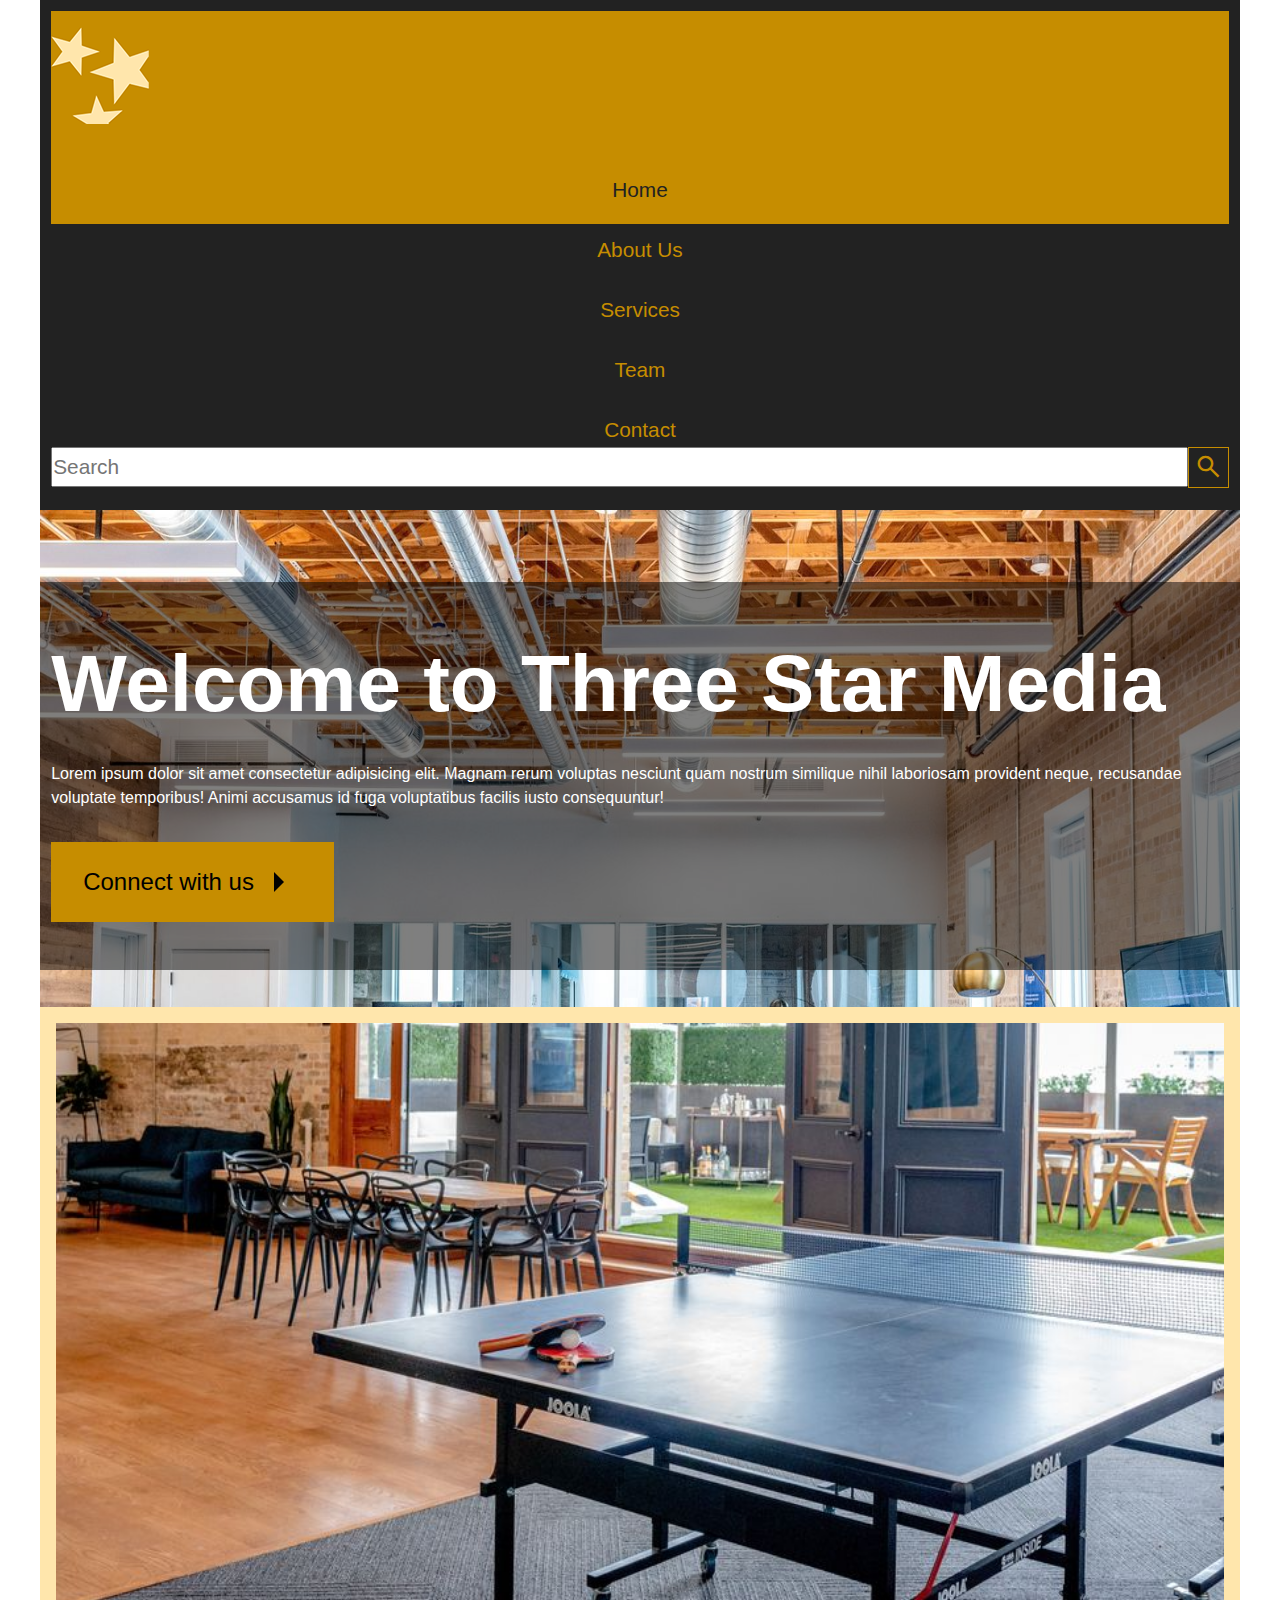
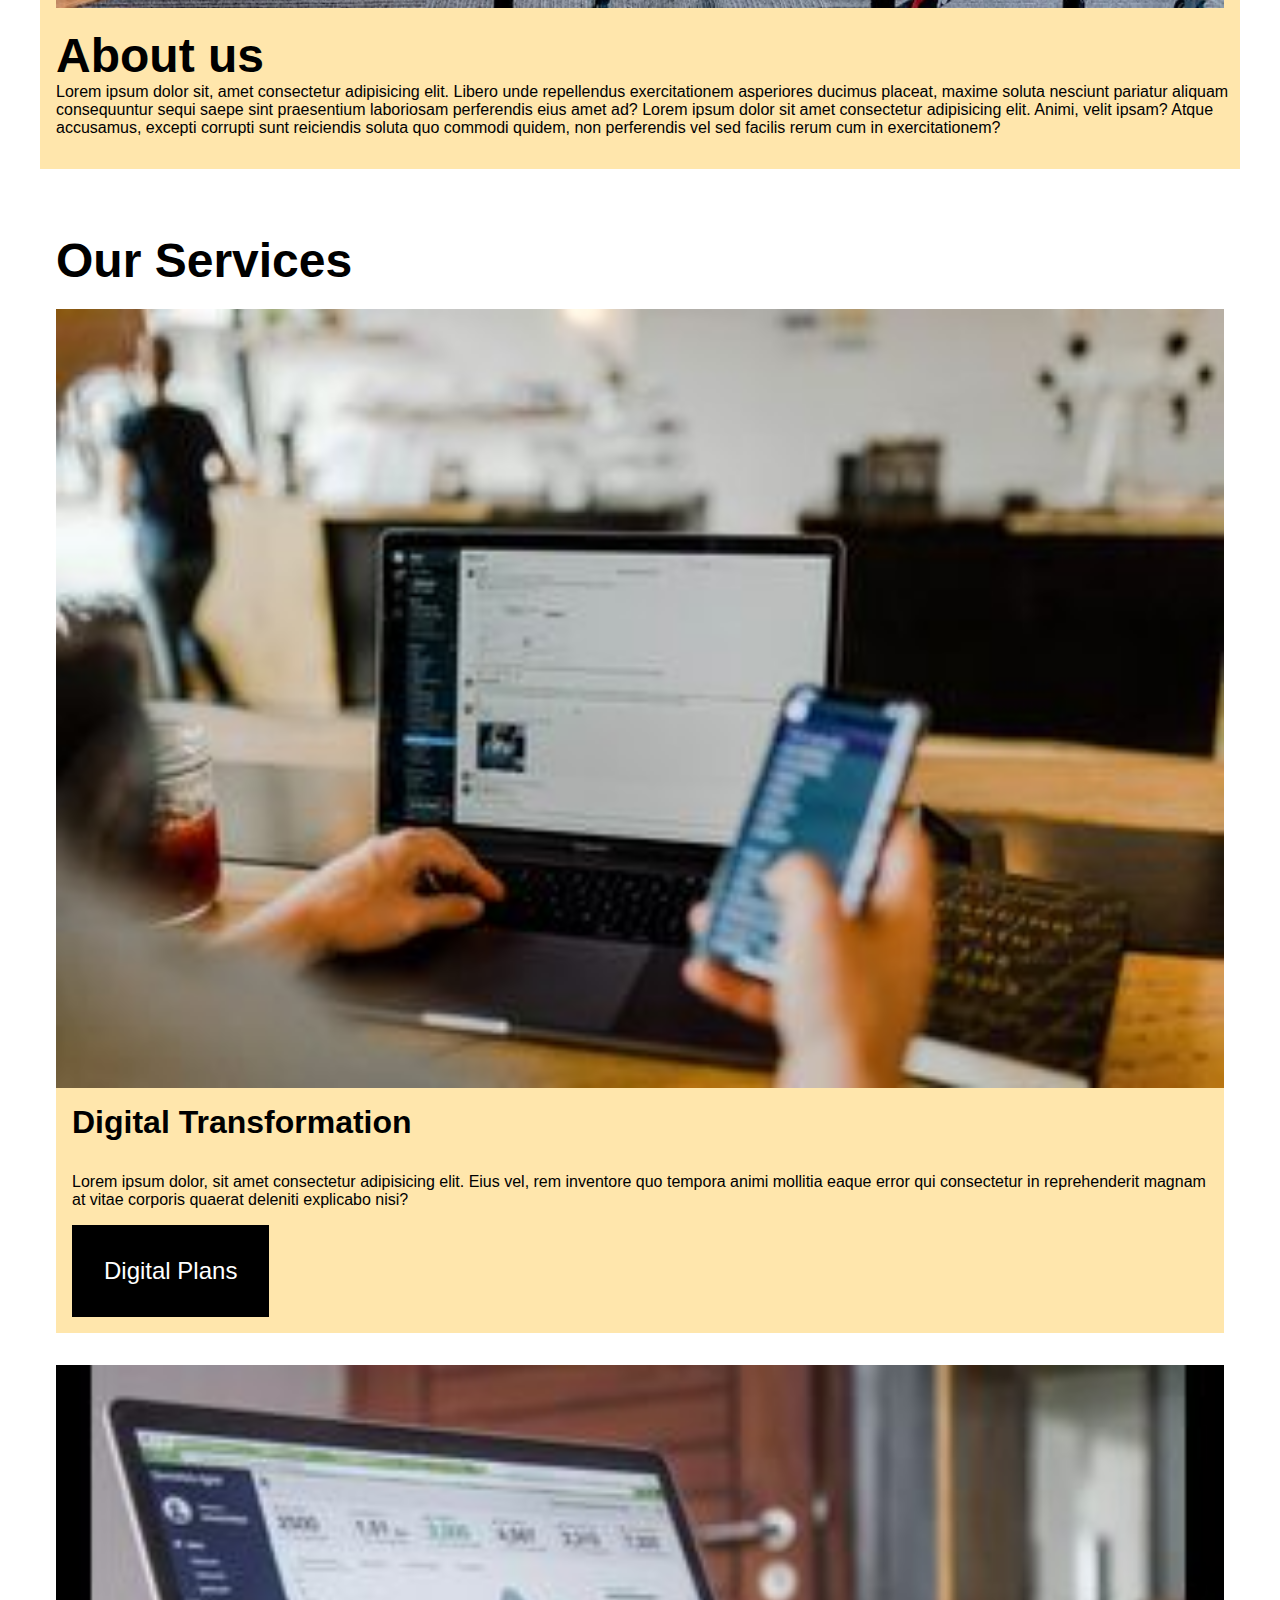
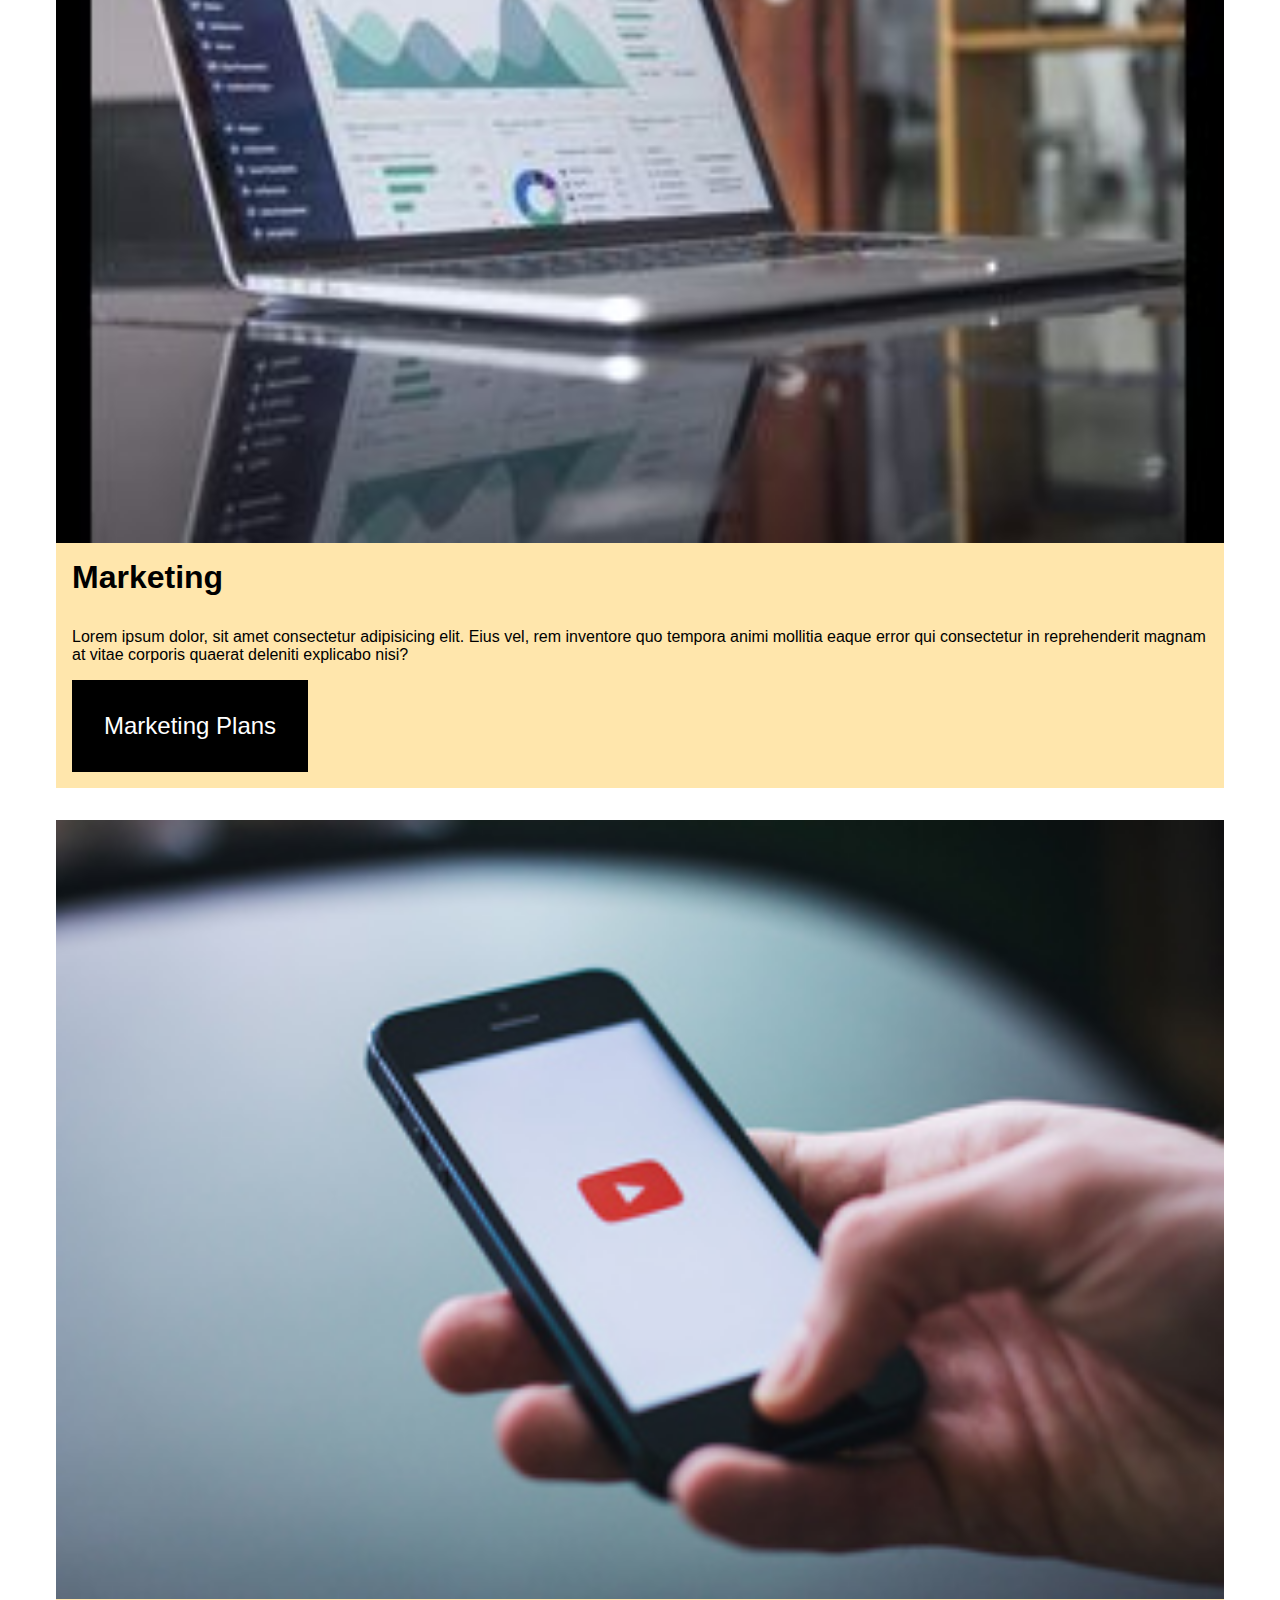
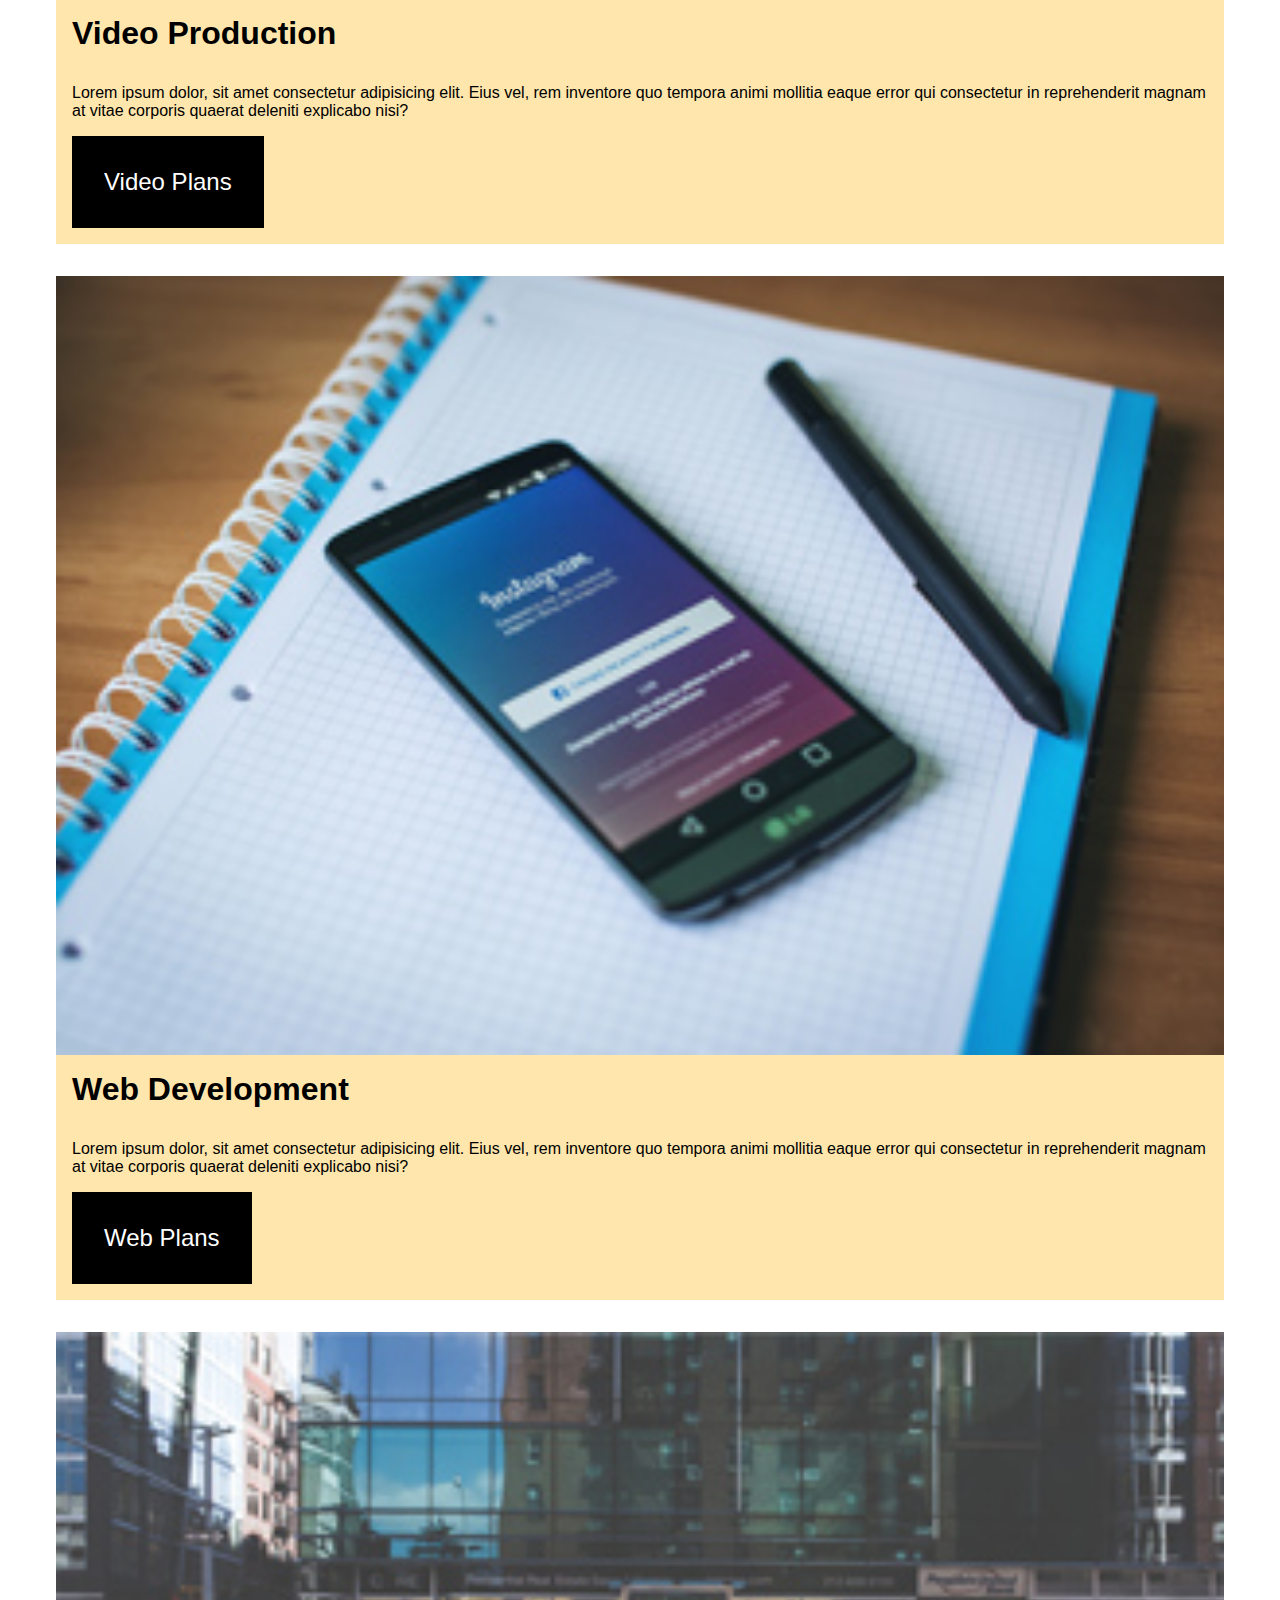
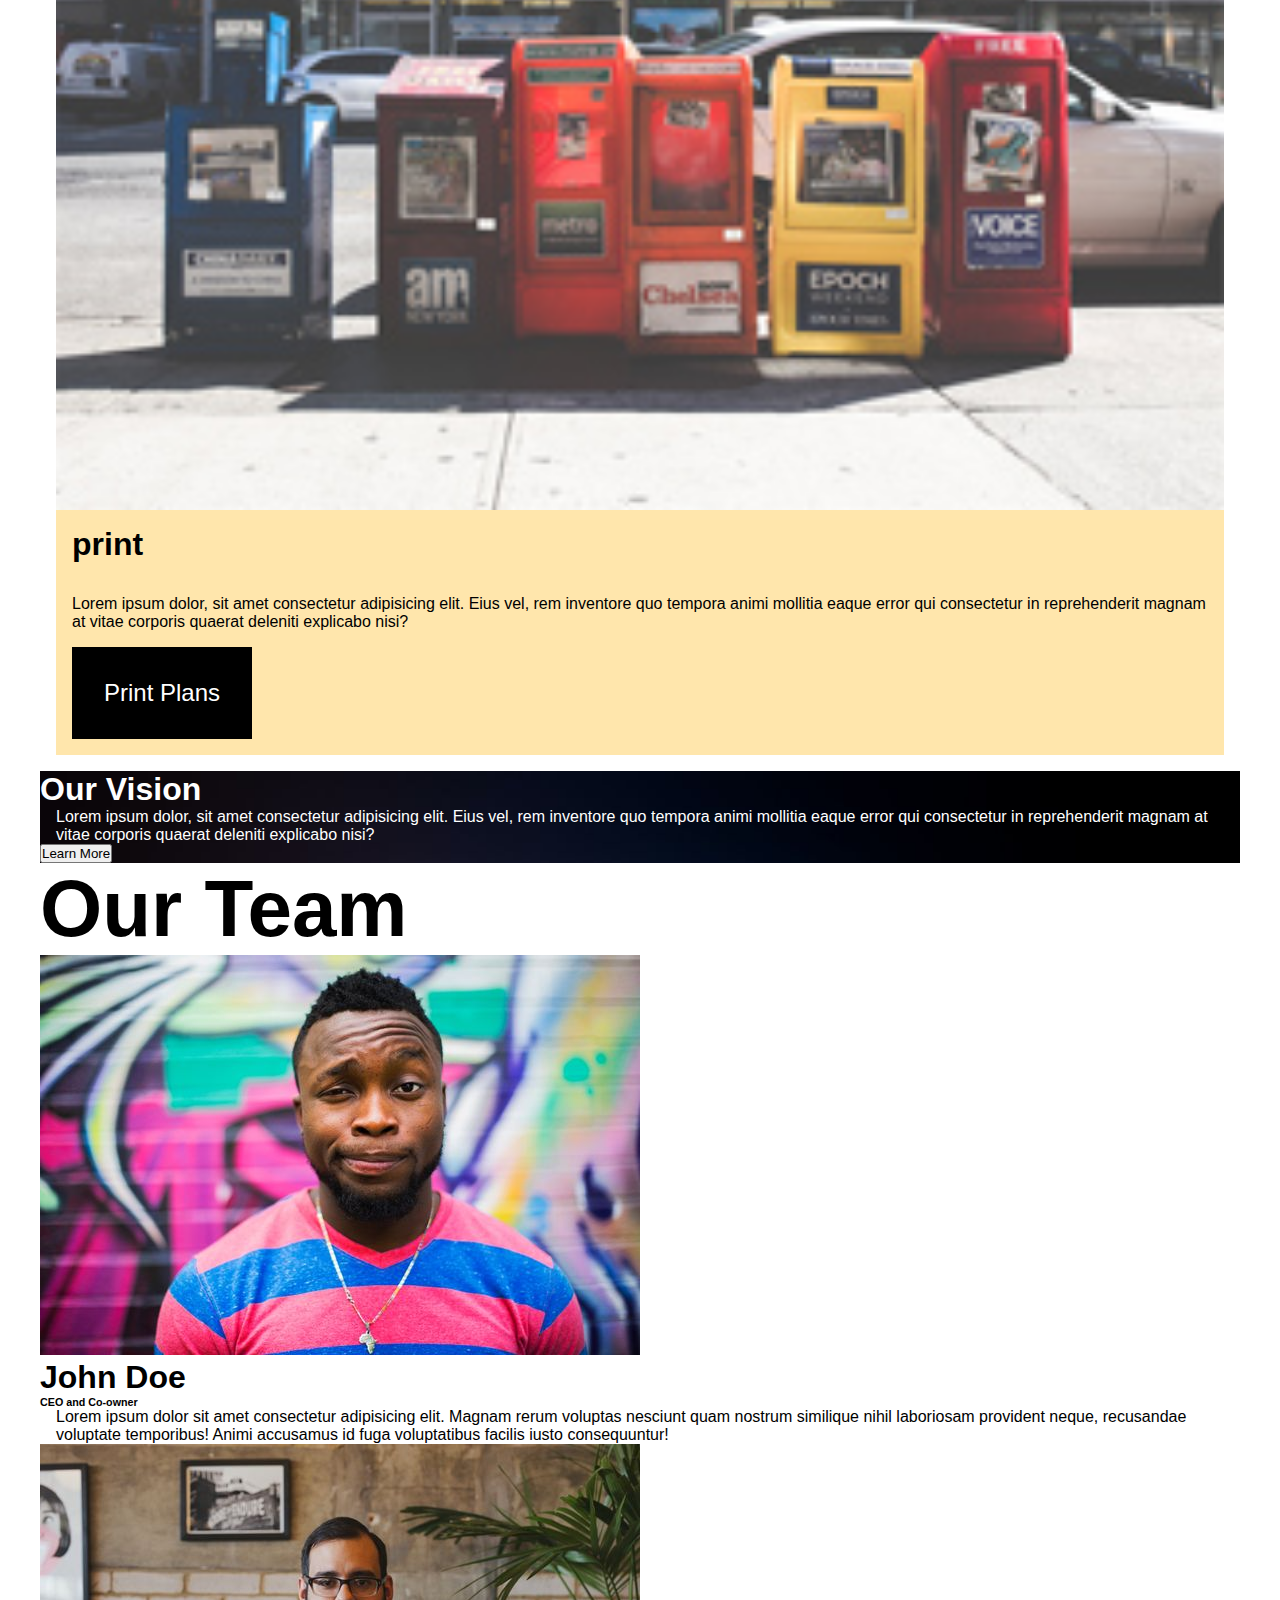
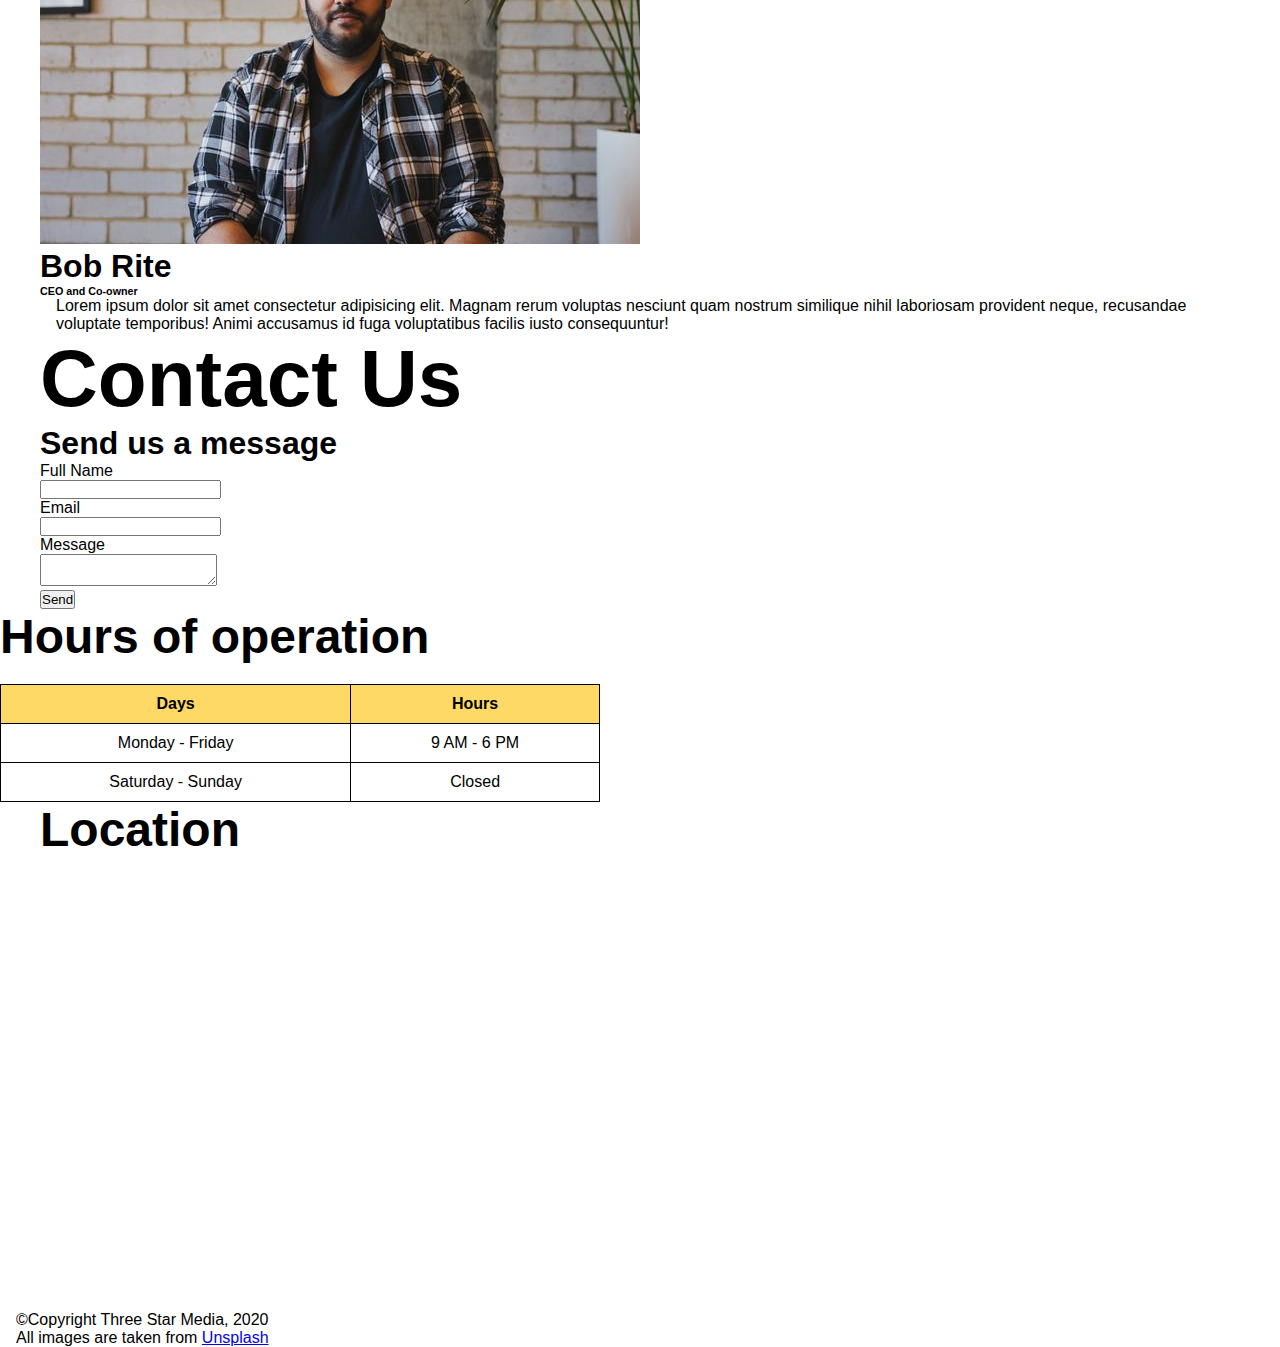
==== final-project/index.html @ fe7f0b56 "school lot" ====
<!DOCTYPE html>
<html lang="en">
<head>
    <meta charset="UTF-8">
    <meta name="viewport" content="width=device-width, initial-scale=1.0">
    <title>Document</title>
    <link rel="preconnect" href="https://fonts.googleapis.com">
    <link href="https://fonts.googleapis.com/css2?family=Material+Symbols+Outlined" rel="stylesheet" />
    <link rel="stylesheet" href="https://fonts.googleapis.com/css2?family=Material+Symbols+Outlined:opsz,wght,FILL,GRAD@24,400,0,0" />
    <link rel="preconnect" href="https://fonts.gstatic.com" crossorigin>
    <link href="https://fonts.googleapis.com/css2?family=Open+Sans:wght@400;600;700&family=Vina+Sans&display=swap" rel="stylesheet">
    <link href="css/style.css" rel="stylesheet">
</head>
<body>
    <header>
            <div class="home">
            <img src="images/logo.png" alt="logo">
            </div>
            <nav>
                <ul>
                    <li>Home</li>
                    <li>About Us</li>
                    <li>Services</li>
                    <li>Team</li>
                    <li>Contact</li>
                </ul>
            </nav>
            <div class="search-box">
                <input id="homesearch" type="text" placeholder="Search">
                <span class="material-symbols-outlined">search</span>
            </div>

            
    </header>

    <section class="sec2">
        <article>
            <h1>Welcome to Three Star Media</h1>
            <p>
                Lorem ipsum dolor sit amet consectetur adipisicing elit. Magnam rerum voluptas nesciunt quam nostrum similique nihil laboriosam provident neque, recusandae voluptate temporibus! Animi accusamus id fuga voluptatibus facilis iusto consequuntur!
            </p>
            <button type="button" class="connect-button">
                Connect with us
                <img class="img2" src="images/arrow.svg" alt="arrow">
            </button>
        </article>
    </section>

    <section class="sec3">
        <img src="images/about-us.jpg" alt="about-us">
        <h2>About us</h2>
        <p>
            Lorem ipsum dolor sit, amet consectetur adipisicing elit. Libero unde repellendus exercitationem asperiores ducimus placeat, maxime soluta nesciunt pariatur aliquam consequuntur sequi saepe sint praesentium laboriosam perferendis eius amet ad?
Lorem ipsum dolor sit amet consectetur adipisicing elit. Animi, velit ipsam? Atque accusamus, excepti corrupti sunt reiciendis soluta quo commodi quidem, non perferendis vel sed facilis rerum cum in exercitationem?
        </p>
    </section>
    <section class="sec4">
        <h2>Our Services</h2>
        <img src="images/digital.jpg" alt="digital">
        <div class="container4">
            <h3>Digital Transformation</h3>
            <p>
                Lorem ipsum dolor, sit amet consectetur adipisicing elit. Eius vel, rem inventore quo tempora animi mollitia eaque error qui consectetur in reprehenderit magnam at vitae corporis quaerat deleniti
    explicabo nisi?
            </p>
            <button type="button">Digital Plans</button>
        </div>
    </section>
    <section class="sec5">
        <img src="images/marketing.jpg" alt="marketing">
        <div class="container5">
        <h3>Marketing</h3>
        <p>
            Lorem ipsum dolor, sit amet consectetur adipisicing elit. Eius vel, rem inventore quo tempora animi mollitia eaque error qui consectetur in reprehenderit magnam at vitae corporis quaerat deleniti
explicabo nisi?
        </p>
        <button type="button">Marketing Plans</button>
        </div>
    </section>
    <section class="sec6">
        <img src="images/video.jpg" alt="video">
        <div class="container6">
        <h3>Video Production</h3>
        <p>
            Lorem ipsum dolor, sit amet consectetur adipisicing elit. Eius vel, rem inventore quo tempora animi mollitia eaque error qui consectetur in reprehenderit magnam at vitae corporis quaerat deleniti
explicabo nisi?
        </p>
        <button type="button">Video Plans</button>
        </div>
    </section>
    <section class="sec7">
        <img src="images/web.jpg" alt="web">
        <div class="container7">
        <h3>Web Development</h3>
        <p>
            Lorem ipsum dolor, sit amet consectetur adipisicing elit. Eius vel, rem inventore quo tempora animi mollitia eaque error qui consectetur in reprehenderit magnam at vitae corporis quaerat deleniti
explicabo nisi?
        </p>
        <button type="button">Web Plans</button>
        </div>
    </section>
    <section class="sec8">
        <img src="images/print.jpg" alt="print">
        <div class="container8">
        <h3>print</h3>
        <p>
            Lorem ipsum dolor, sit amet consectetur adipisicing elit. Eius vel, rem inventore quo tempora animi mollitia eaque error qui consectetur in reprehenderit magnam at vitae corporis quaerat deleniti
explicabo nisi?
        </p>
        <button type="button">Print Plans</button>
        </div>
    </section>
    <section class="sec9">
        <h3>Our Vision</h3>
        <p>
            Lorem ipsum dolor, sit amet consectetur adipisicing elit. Eius vel, rem inventore quo tempora animi mollitia eaque error qui consectetur in reprehenderit magnam at vitae corporis quaerat deleniti
explicabo nisi?
        </p>
        <button type="button">Learn More</button>
    </section>
    <section class="sec10">
        <article>
            <h1>Our Team</h1>
            <img src="images/john.jpg" alt="john">
            <h3>John Doe</h3>
            <h6>CEO and Co-owner</h6>
            <p>
                Lorem ipsum dolor sit amet consectetur adipisicing elit. Magnam rerum voluptas nesciunt quam nostrum similique nihil laboriosam provident neque, recusandae voluptate temporibus! Animi accusamus id fuga voluptatibus facilis iusto consequuntur!
            </p>
        </article>
    </section>
    <section class="sec11">
        <img src="images/bob.jpg" alt="bob">
        <h3>Bob Rite</h3>
        <h6>CEO and Co-owner</h6>
        <p>
            Lorem ipsum dolor sit amet consectetur adipisicing elit. Magnam rerum voluptas nesciunt quam nostrum similique nihil laboriosam provident neque, recusandae voluptate temporibus! Animi accusamus id fuga voluptatibus facilis iusto consequuntur!
        </p>
    </section>
    <section class="sec12">
        <h1>Contact Us</h1>

        <form action="#" method="post">
            <h3>Send us a message</h3>
            <div>
                <label for="fname">Full Name</label><br>
                <input type="text" id="fname" name="fname"><br>
                <label for="yemail">Email</label><br>
                <input type="text" id="yemail" name="yemail"><br>
                <label for="ymessage">Message</label><br>
                <textarea id="ymessage" name="ymessage"></textarea><br>
            </div>
            <button type="submit">Send</button>
        </form>
    </section>
    <section class="sec13">
        <h2>Hours of operation</h2>
        <table>
            <thead>
                <tr>
                    <th scope="col">Days</th>
                    <th scope="col">Hours</th>
                </tr>
            </thead>
            <tbody>
                <tr>
                    <td>Monday - Friday</td>
                    <td>9 AM - 6 PM</td>
                </tr>
                <tr>
                    <td>Saturday - Sunday</td>
                    <td>Closed</td>
                </tr>
            </tbody>
        </table>
    </section>
    <section>
        <h2>Location</h2>
        <iframe src="https://www.google.com/maps/embed?pb=!1m16!1m12!1m3!1d717635.3894657006!2d-77.05372354827006!3d45.36368281189026!2m3!1f0!2f0!3f0!3m2!1i1024!2i768!4f13.1!2m1!1salgonquin%20college!5e0!3m2!1sen!2sca!4v1700848495838!5m2!1sen!2sca" width="600" height="450" style="border:0;" allowfullscreen="" loading="lazy" referrerpolicy="no-referrer-when-downgrade"></iframe>
    </section>

<footer>
    <p>&copy;Copyright Three Star Media, 2020<br>
    All images are taken from <a href="#" title="Unsplash">Unsplash</a>
    </p>
</footer>
</body></html>
---- final-project/css/style.css ----
/* CSS Reset */
* {
    margin: 0;
    padding: 0;
    box-sizing: border-box;
}

html {
    margin: 0;
    font-family: Arial, Helvetica, sans-serif;
}

body {
    margin: 0;
}

h1 {
    font-size: 5rem;   
}

h2 {
    font-size:3rem;
}

h3 {
    font-size: 2rem;
}

/* maximum width - 1200px */
header, section {
    max-width: 1200px;
    margin: 0 auto;
    padding: 0; 
}

/* 1st section - Home */
header {
    background-color: #222222;
    padding: 0.7rem 0.7rem 0 0.7rem;
    height: 510px;
}

.home {
    background-color:#c68d00;
    padding: 1rem 0 6rem;
    position: relative;
}

nav {
    position: relative;
    top:-4rem;
}
nav ul {
    color: #c68d00;
    list-style: none;
    font-size: 1.3rem;
    position: relative;
    display: flex;
    flex-direction: column;
    align-items: center;
    justify-content: space-around;
    height: 300px;
}

ul li:nth-child(1) {
    color: #222222;
}

#homesearch{
    position: relative;
    top:-4.8rem;
    width: 93%;
    font-size: 1.3rem;
    height: 2.5rem;
}


/* Search Box Styles */
.search-box {
    position: relative;
    display: flex; 
    width: 100%; 
    margin: 0;
}

#homesearch {
    flex-grow: 1;
    font-size: 1.3rem;
    height: 2.5rem;
}

.material-symbols-outlined {
    position: relative;
    top: -4.8rem;
    font-size: 1.8rem;
    color: #c68d00;
    border: solid #c68d00 0.1rem;
    padding: 5px;
}

/* 2nd ssection - Welcom to the.. */
.sec2 {
    background-size: cover;
    background-image: url(../images/main-banner.jpg);
    padding-top: 4.5rem;
    padding-bottom: 2.3rem;
    background-repeat: no-repeat;
}

.sec2 article {
    background-color: rgba(0, 0, 0, 0.5);
    padding-top: 3.5rem;
    padding-bottom: 3rem;
    padding-left: 0.7rem;
}
.sec2 h1{
    color: white;
    margin: 0;
}

.sec2 p{
    color: white;
    padding: 0;
    line-height: 1.5rem;
    padding-top: 2rem;
    padding-bottom: 2rem;
}

/* button styles */
.sec2 .connect-button {
    display: flex;
    justify-content: center;
    align-items: center;
    background-color: #c68d00; 
    color: black; 
    font-size: 1.5rem; 
    padding: 1rem 2rem; 
    border: none; 
}

.sec2 .img2 {
    width: 3rem;
    height: auto; 
    display: inline-block;
    vertical-align: middle;
}
/* 3rd section - Welcom to the.. */

.sec3 {
    background-color: #ffe6ac;
    
}
.sec3 img {
    width: 100%;
    padding: 1rem;
    box-sizing: border-box;
}
.sec3 h2 {
    margin: 0;
}

.sec3 h2, p {
    padding-left:1rem;
}

.sec3 p {
    padding-bottom: 2rem;
}

/* 4th section - Our Services */

.sec4 h2 {
    margin-top: 4rem;
    margin-bottom: 0.3rem;
    margin-left: 1rem;
}

.sec4 article, .sec5 article, .sec6 article, .sec7 article, .sec8 article {
    width: 100%;
    padding: 1rem;
    padding-top: 0;
    padding-bottom: 0;
    box-sizing: border-box;
}

.sec4 article .content, .sec5 article .content, .sec6 article .content, .sec7 article .content, .sec8 article .content{
    padding: 1rem;
    background-color: ffe6ac;
}

.sec4 img, .sec5 img, .sec6 img, .sec7 img, .sec8 img {
    display: block;
    width: 100%;
    padding: 1rem;
    padding-bottom: 0;
    box-sizing: border-box;
}

.sec4 .container4, .sec5 .container5, .sec6 .container6, .sec7 .container7, .sec8 .container8{
    background-color: #ffe6ac;
    padding: 0;
    padding-bottom: 1rem;
    margin: 1rem;
    margin-top: 0;

}

.sec4 h3, .sec5 h3, .sec6 h3, .sec7 h3, .sec8 h3 {
    margin-top: 0;
    padding: 1rem;
}

.sec4 p, .sec5 p, .sec6 p, .sec7 p, .sec8 p {
    padding: 1rem;

}

.sec4 button, .sec5 button, .sec6 button, .sec7 button, .sec8 button {
    background-color: black;
    font-size: 1.5rem;
    color: white;
    margin-left: 1rem;
    padding: 2rem;
    border: none;
}


/* 5th section - Our Services */
/* 5th section shares CSS code with 4th section */

/* 6th section - Video Productio */
/* 6th section shares CSS code with 4th section */

/* 7th section - Web Development */
/* 7th section shares CSS code with 4th section */

/* 8th section - print */
/* 8th section shares CSS code with 4th section */

/* 9th section - Our vision */

.sec9 {
    background-image: url(../images/vision.jpg);
    background-size: cover; 
    width: 100%;
    color: white; /* Assuming you want white text */
}

/* 13th section - Hours of operation */
.sec13 {
    max-width: 600px;
    margin: 0;
}

.sec13 h2 {
    margin-bottom: 20px;
}

table {
    width: 100%;
    border-collapse: collapse;
}

th {
    background-color: #FFD966;
    color: #000;
    border: 1px solid black;
    padding: 10px;
}

td {
    text-align: center;
    padding: 10px;
    border: 1px solid black;
}


@media (min-width: 760px) {
    .container {
        max-width: 1200px;
    }

    /* Additional styles for larger screens */
}
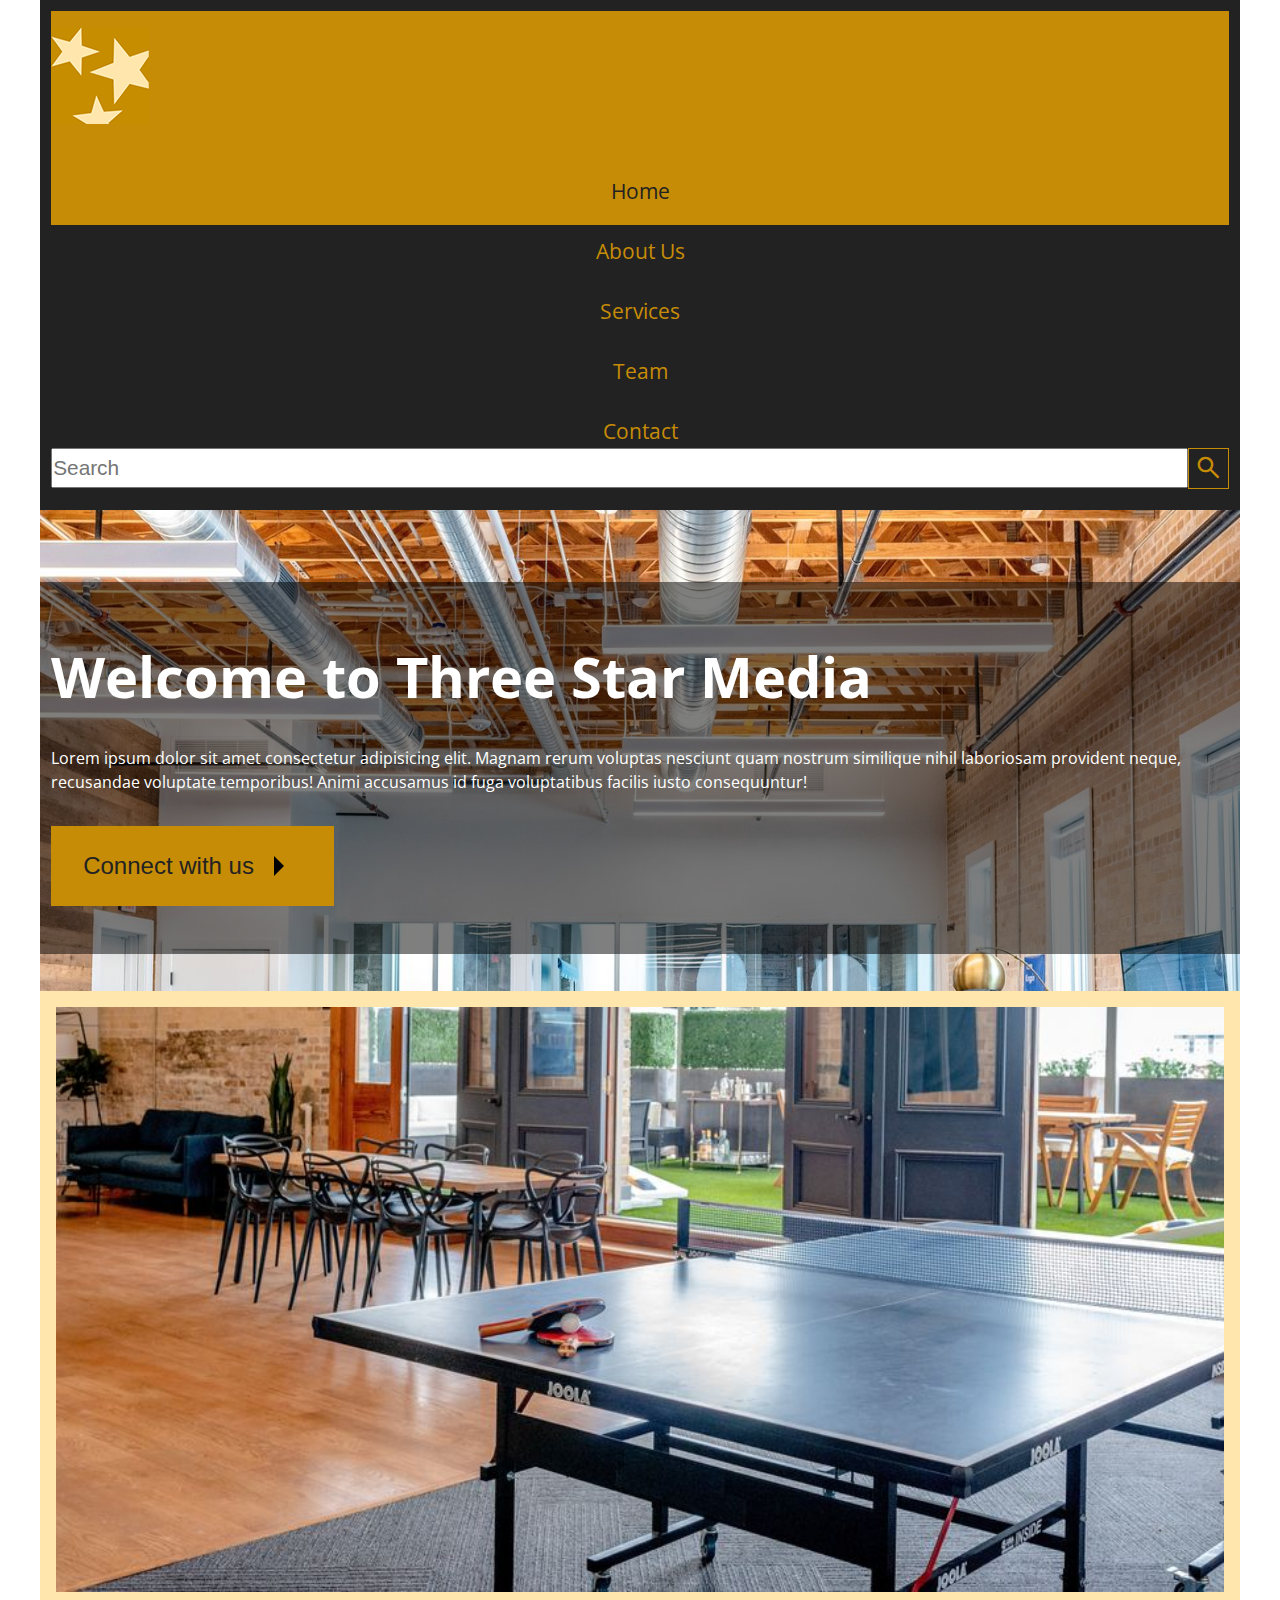
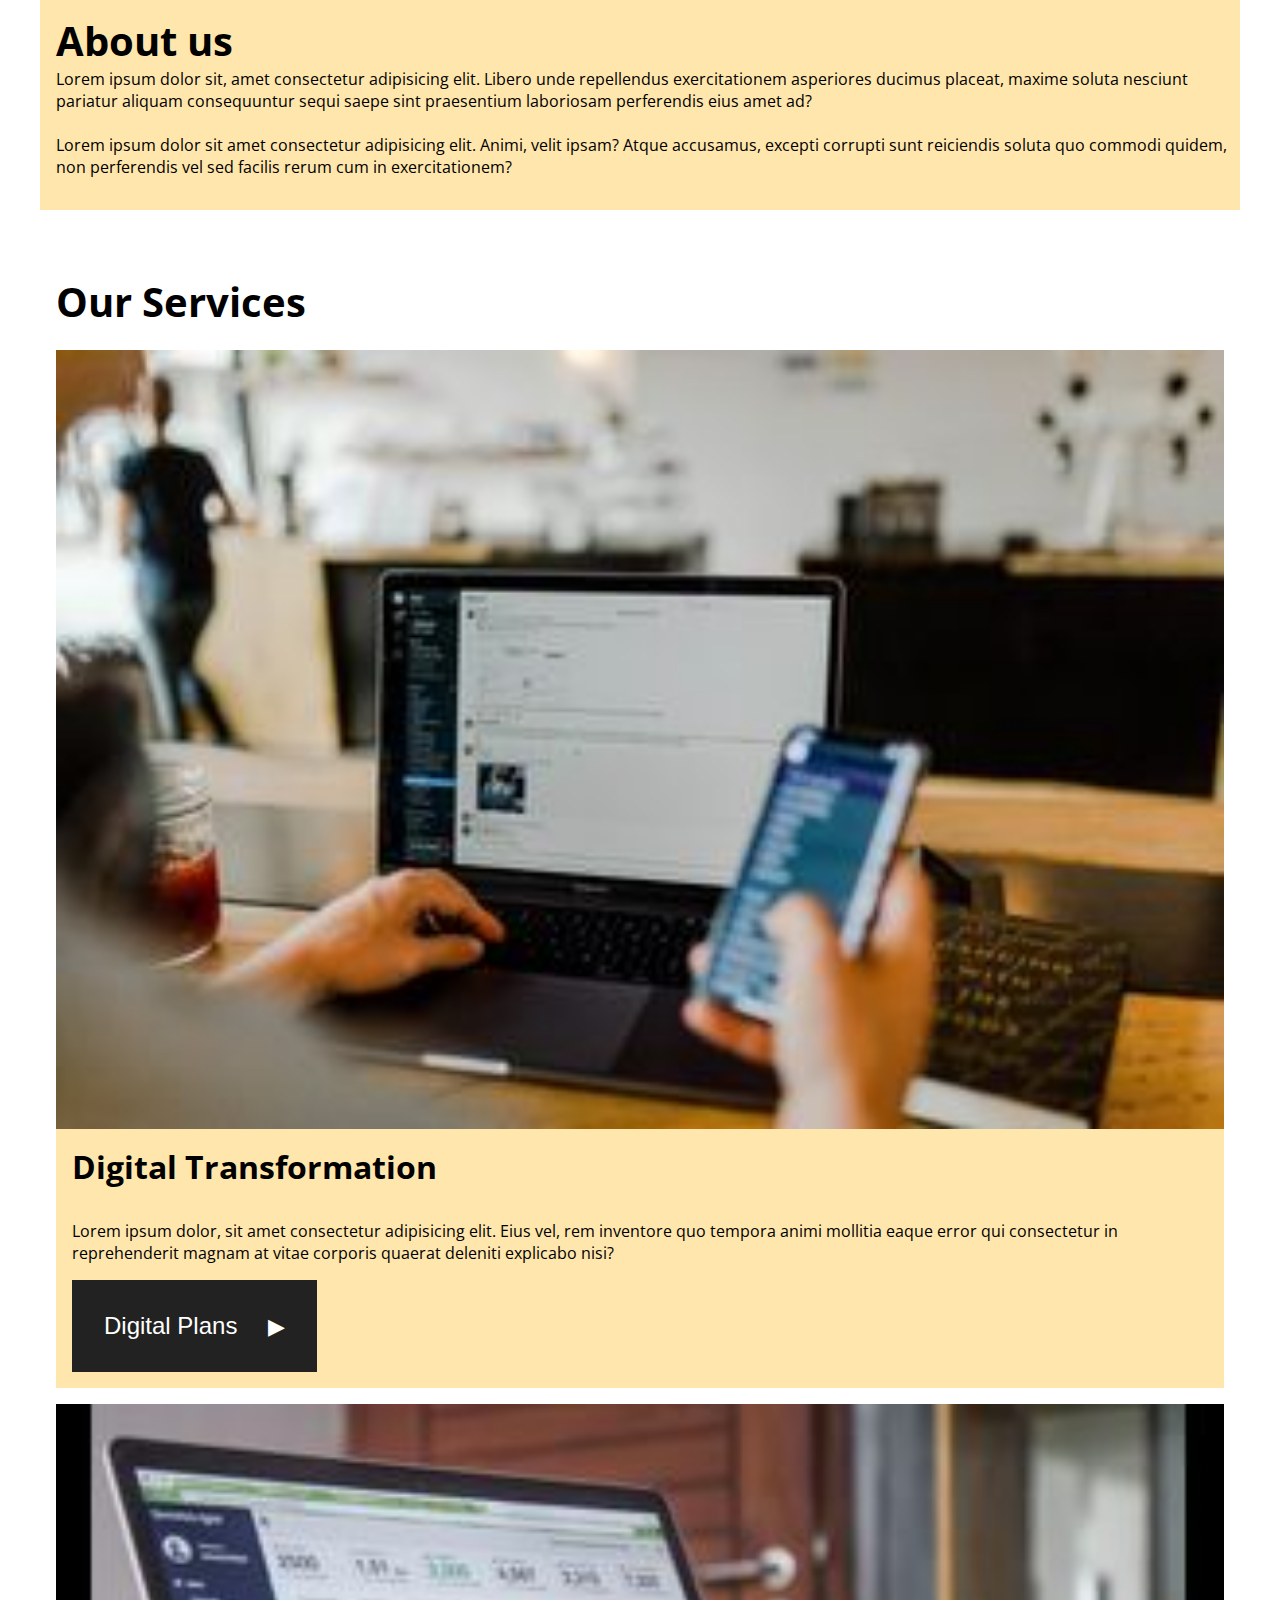
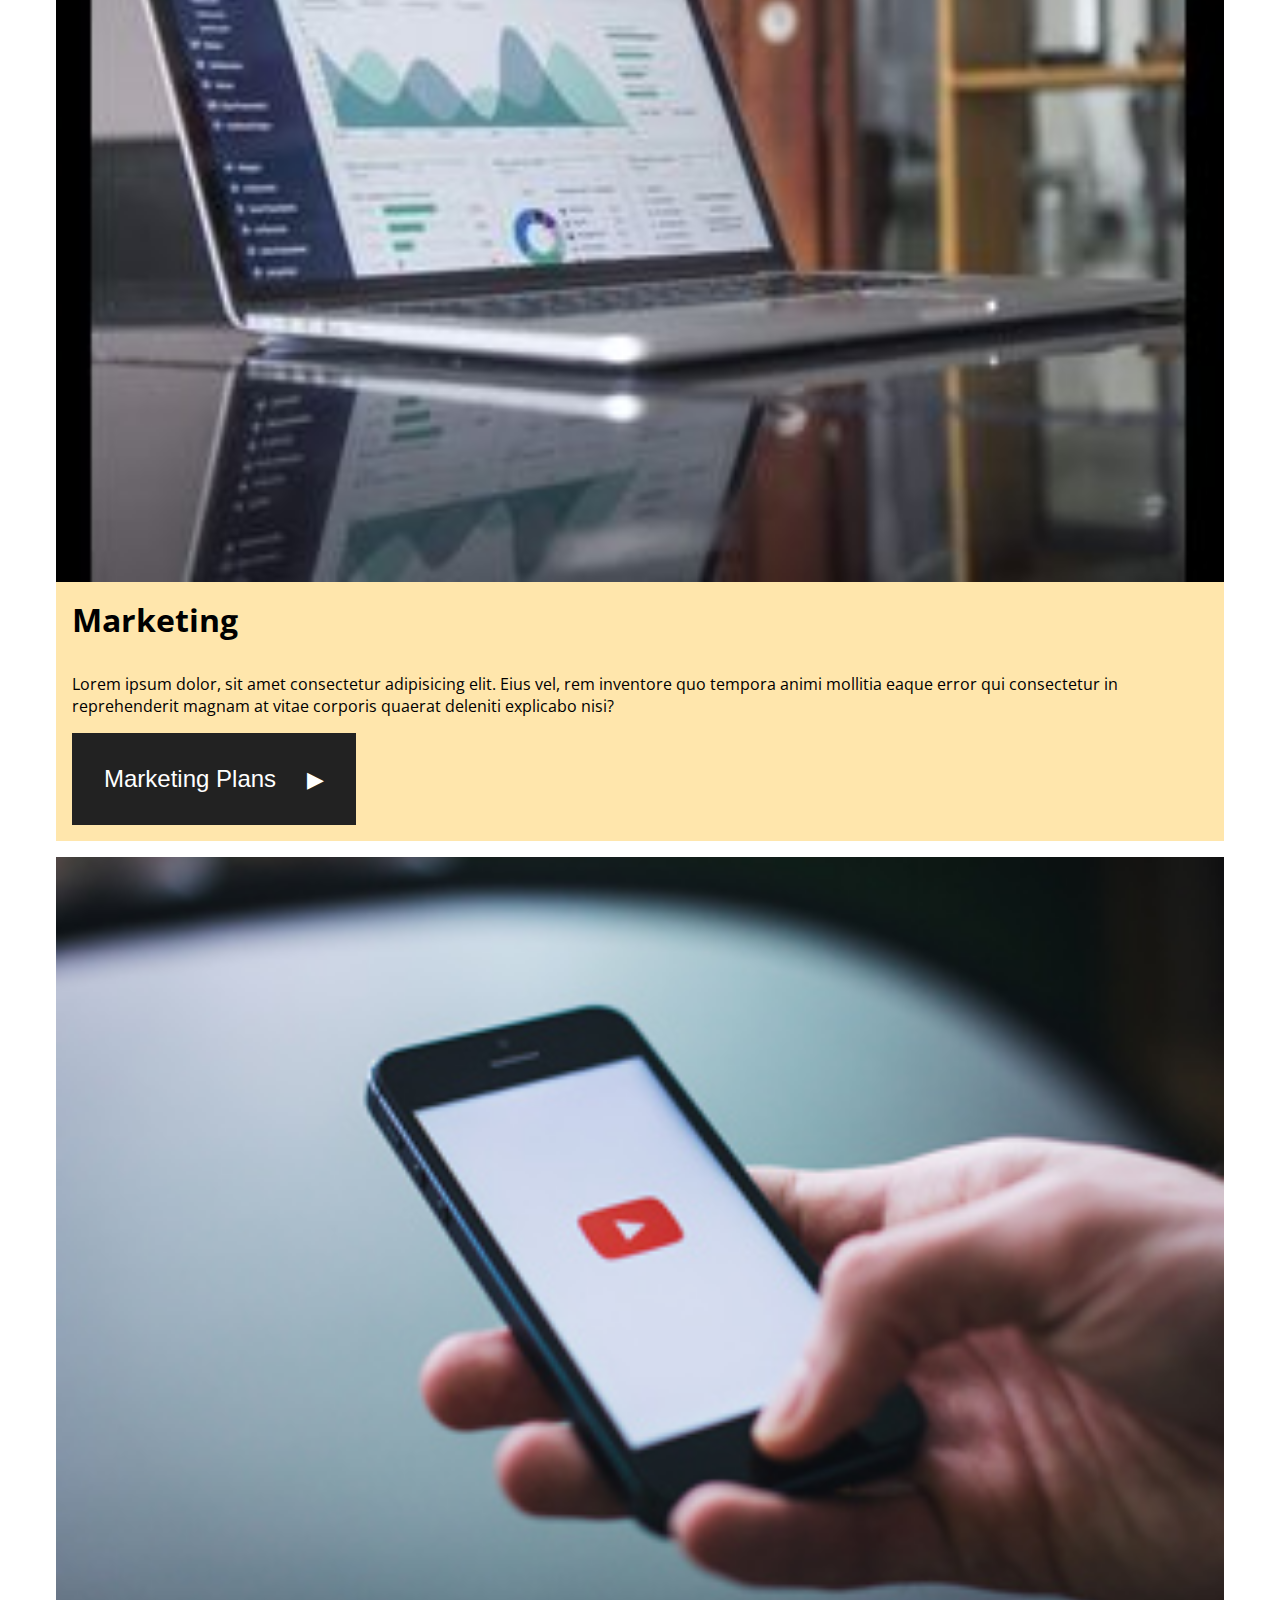
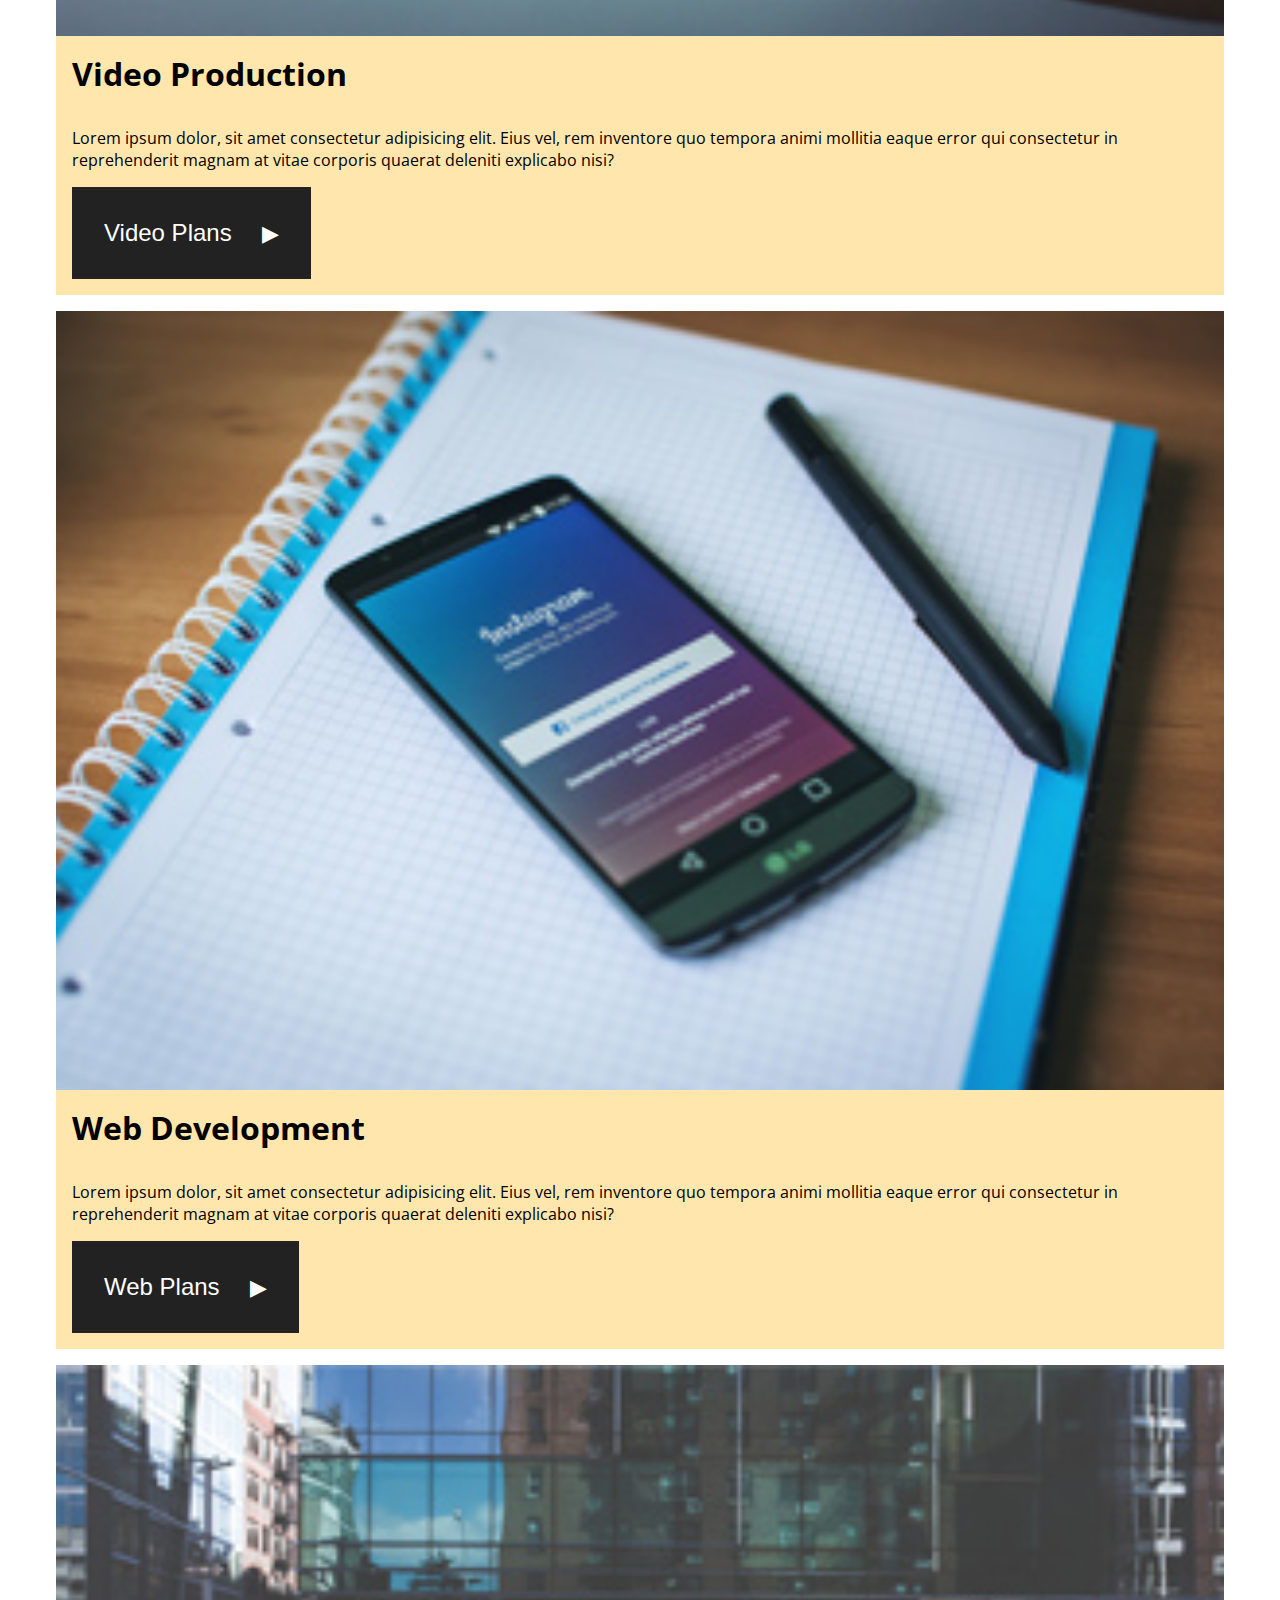
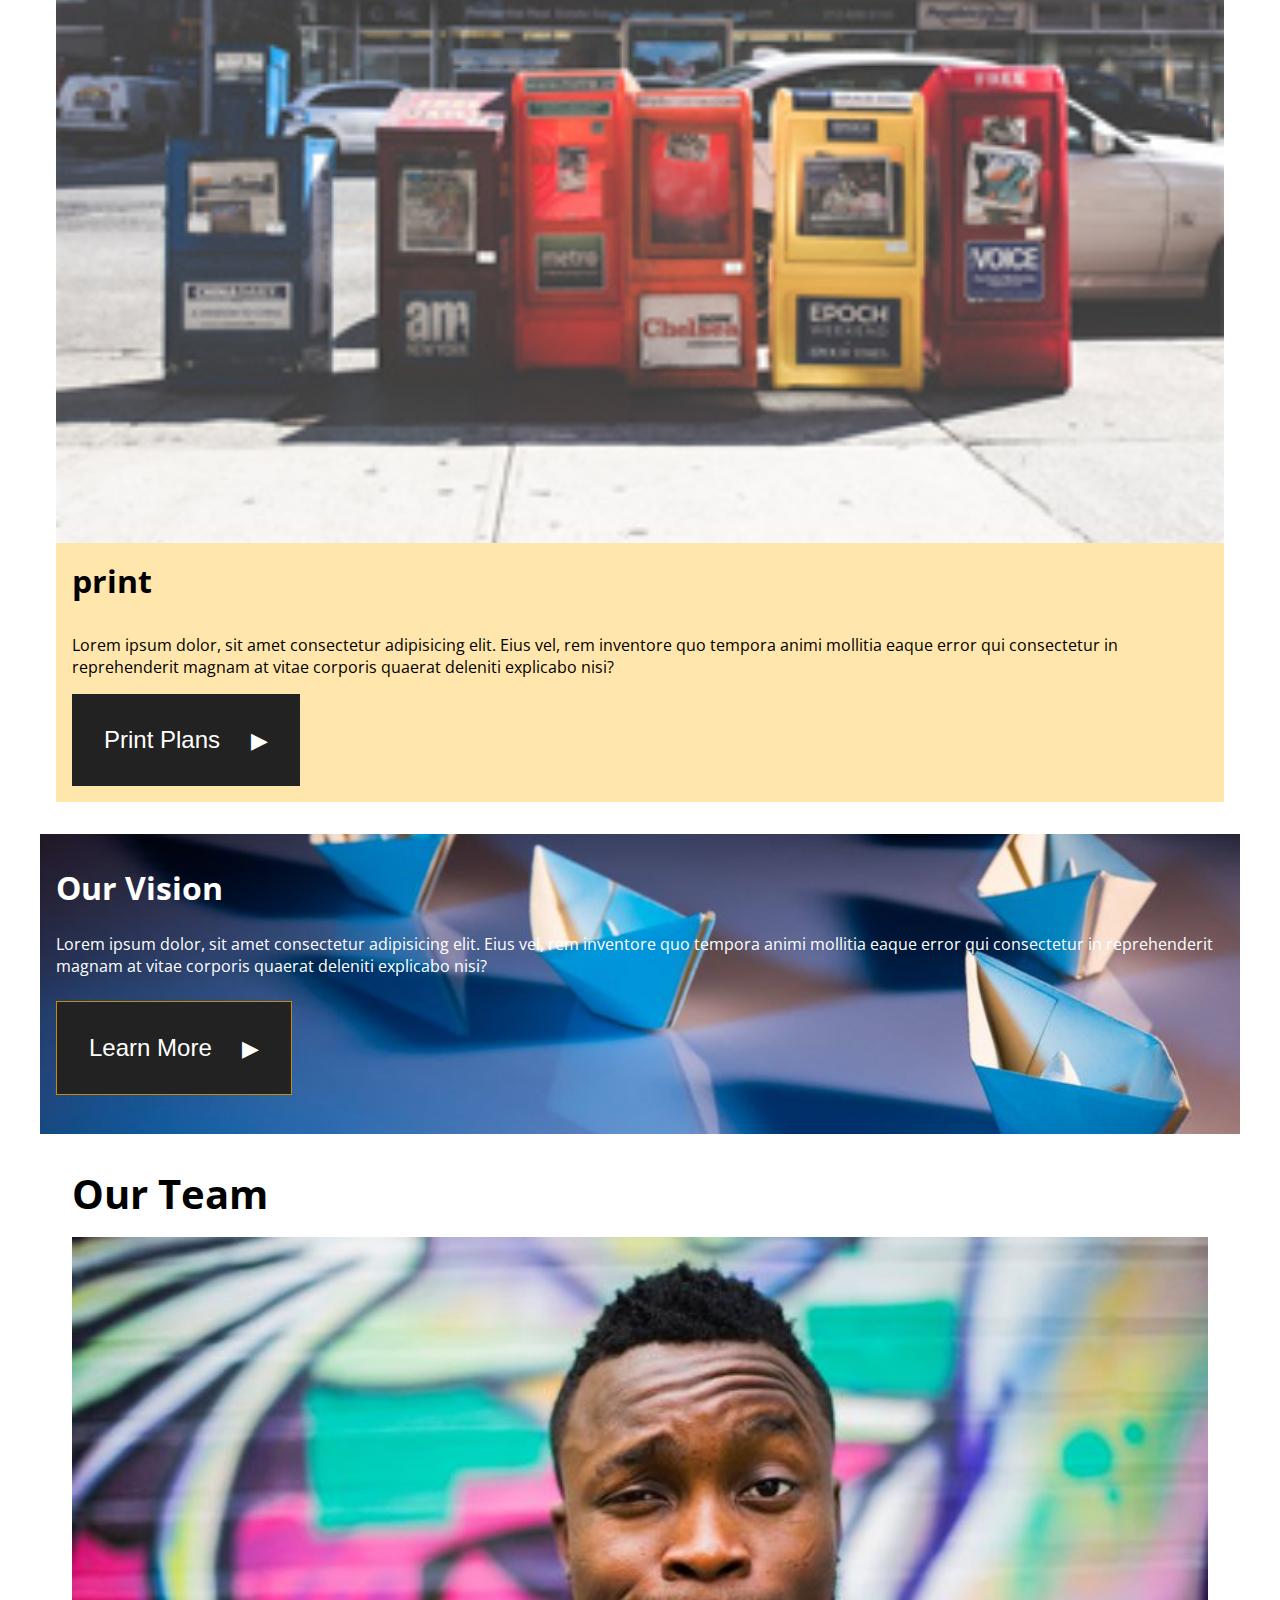
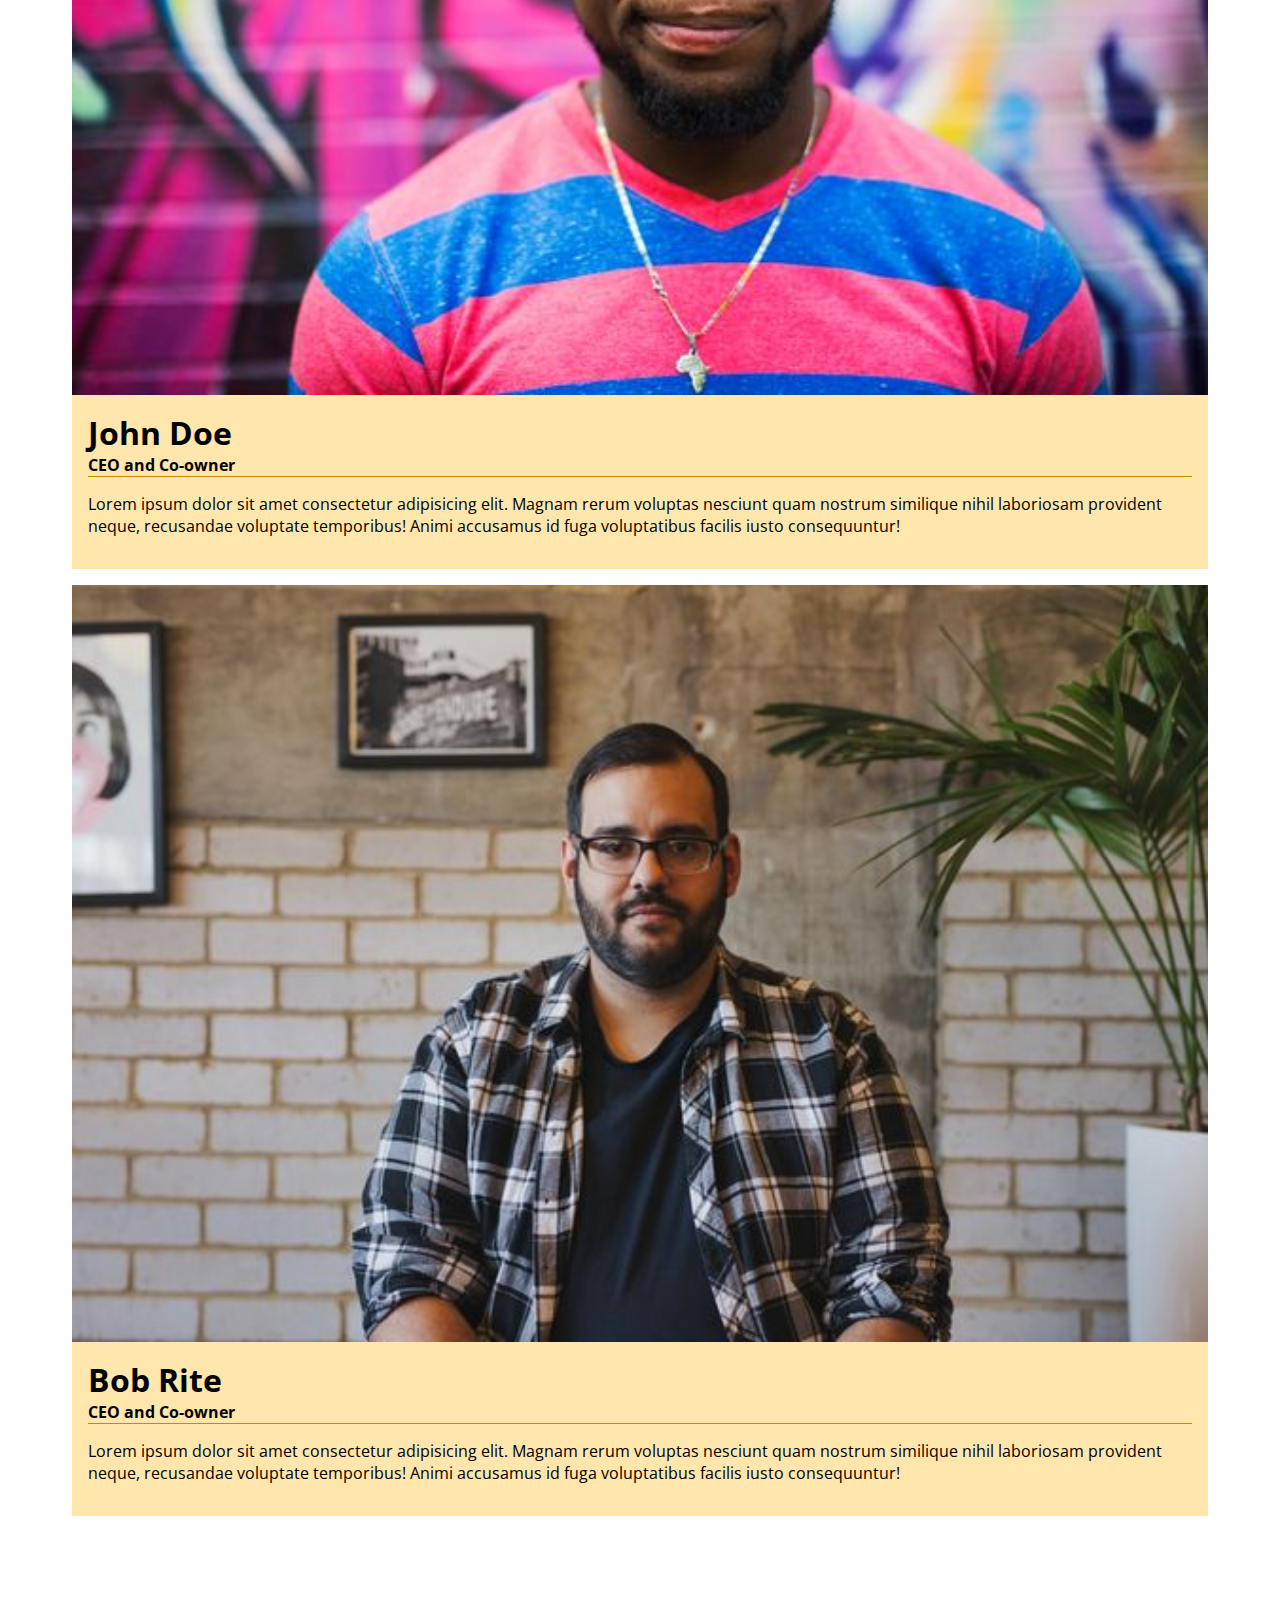
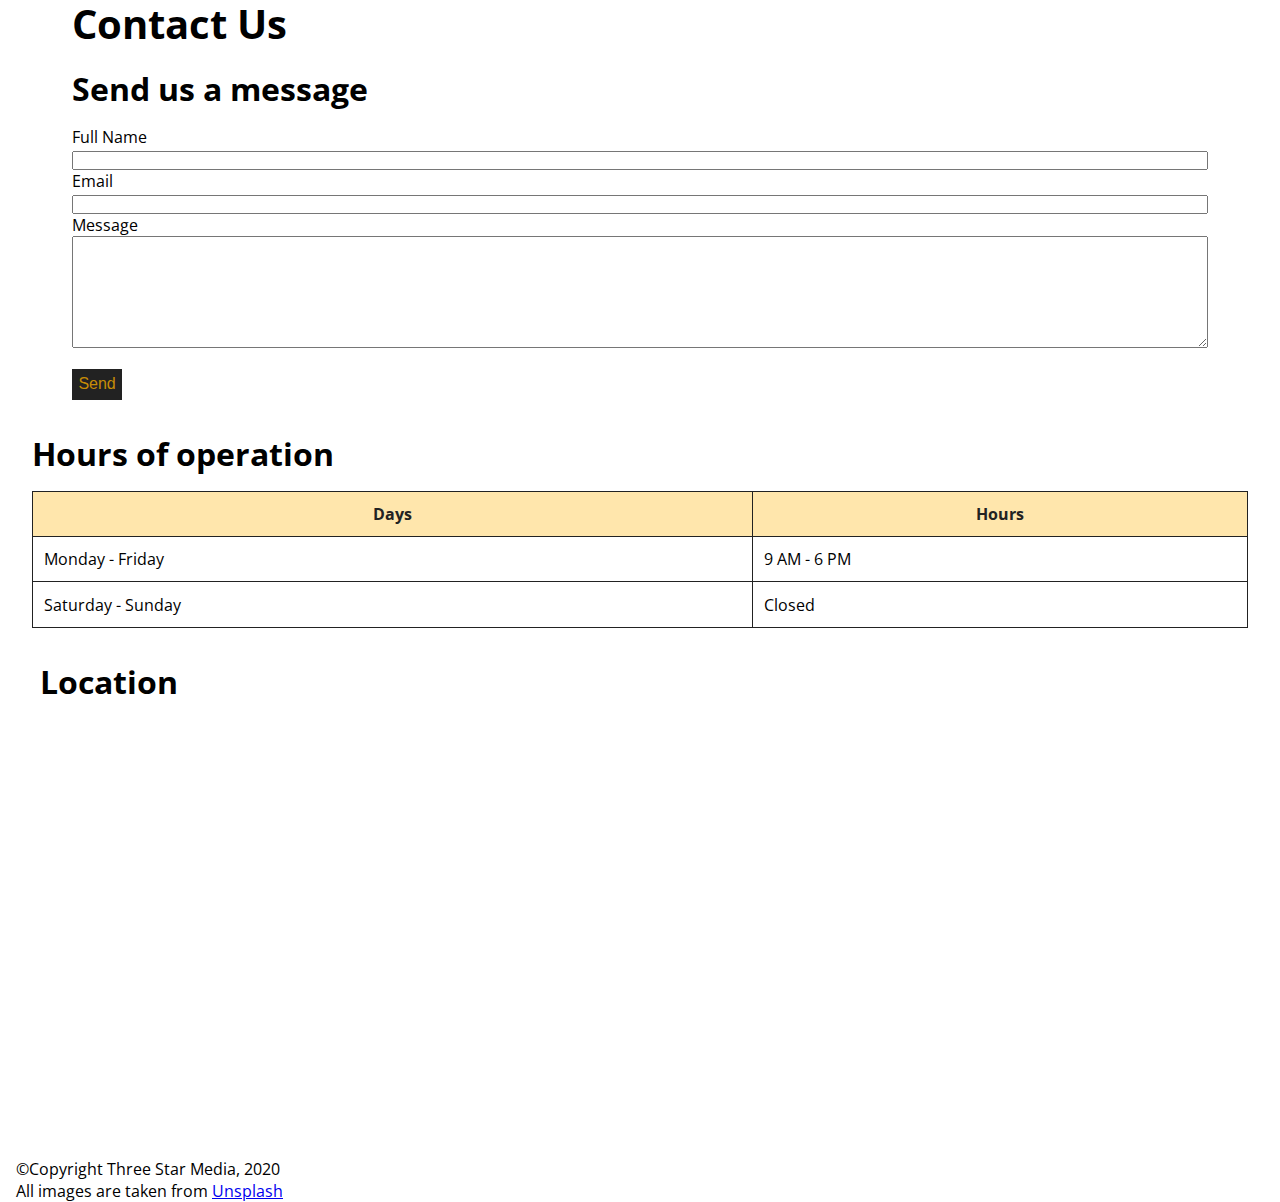
==== commit 7d1f62ae: "done mobile" ====
--- a/final-project/index.html
+++ b/final-project/index.html
@@ -7,8 +7,9 @@
     <link rel="preconnect" href="https://fonts.googleapis.com">
     <link href="https://fonts.googleapis.com/css2?family=Material+Symbols+Outlined" rel="stylesheet" />
     <link rel="stylesheet" href="https://fonts.googleapis.com/css2?family=Material+Symbols+Outlined:opsz,wght,FILL,GRAD@24,400,0,0" />
+    <link rel="preconnect" href="https://fonts.googleapis.com">
     <link rel="preconnect" href="https://fonts.gstatic.com" crossorigin>
-    <link href="https://fonts.googleapis.com/css2?family=Open+Sans:wght@400;600;700&family=Vina+Sans&display=swap" rel="stylesheet">
+    <link href="https://fonts.googleapis.com/css2?family=Open+Sans:wght@400;600;700&display=swap" rel="stylesheet">
     <link href="css/style.css" rel="stylesheet">
 </head>
 <body>
@@ -51,6 +52,7 @@
         <h2>About us</h2>
         <p>
             Lorem ipsum dolor sit, amet consectetur adipisicing elit. Libero unde repellendus exercitationem asperiores ducimus placeat, maxime soluta nesciunt pariatur aliquam consequuntur sequi saepe sint praesentium laboriosam perferendis eius amet ad?
+            <br><br>
 Lorem ipsum dolor sit amet consectetur adipisicing elit. Animi, velit ipsam? Atque accusamus, excepti corrupti sunt reiciendis soluta quo commodi quidem, non perferendis vel sed facilis rerum cum in exercitationem?
         </p>
     </section>
@@ -63,7 +65,9 @@
                 Lorem ipsum dolor, sit amet consectetur adipisicing elit. Eius vel, rem inventore quo tempora animi mollitia eaque error qui consectetur in reprehenderit magnam at vitae corporis quaerat deleniti
     explicabo nisi?
             </p>
-            <button type="button">Digital Plans</button>
+            <button type="button">Digital Plans
+                <span class="arrow4">▶︎</span>
+            </button>
         </div>
     </section>
     <section class="sec5">
@@ -74,7 +78,9 @@
             Lorem ipsum dolor, sit amet consectetur adipisicing elit. Eius vel, rem inventore quo tempora animi mollitia eaque error qui consectetur in reprehenderit magnam at vitae corporis quaerat deleniti
 explicabo nisi?
         </p>
-        <button type="button">Marketing Plans</button>
+        <button type="button">Marketing Plans
+            <span class="arrow5">▶︎</span>
+        </button>
         </div>
     </section>
     <section class="sec6">
@@ -85,7 +91,9 @@
             Lorem ipsum dolor, sit amet consectetur adipisicing elit. Eius vel, rem inventore quo tempora animi mollitia eaque error qui consectetur in reprehenderit magnam at vitae corporis quaerat deleniti
 explicabo nisi?
         </p>
-        <button type="button">Video Plans</button>
+        <button type="button">Video Plans
+            <span class="arrow6">▶︎</span>
+        </button>
         </div>
     </section>
     <section class="sec7">
@@ -96,7 +104,9 @@
             Lorem ipsum dolor, sit amet consectetur adipisicing elit. Eius vel, rem inventore quo tempora animi mollitia eaque error qui consectetur in reprehenderit magnam at vitae corporis quaerat deleniti
 explicabo nisi?
         </p>
-        <button type="button">Web Plans</button>
+        <button type="button">Web Plans
+            <span class="arrow7">▶︎</span>
+        </button>
         </div>
     </section>
     <section class="sec8">
@@ -107,7 +117,9 @@
             Lorem ipsum dolor, sit amet consectetur adipisicing elit. Eius vel, rem inventore quo tempora animi mollitia eaque error qui consectetur in reprehenderit magnam at vitae corporis quaerat deleniti
 explicabo nisi?
         </p>
-        <button type="button">Print Plans</button>
+        <button type="button">Print Plans
+            <span class="arrow8">▶︎</span>
+        </button>
         </div>
     </section>
     <section class="sec9">
@@ -116,29 +128,37 @@
             Lorem ipsum dolor, sit amet consectetur adipisicing elit. Eius vel, rem inventore quo tempora animi mollitia eaque error qui consectetur in reprehenderit magnam at vitae corporis quaerat deleniti
 explicabo nisi?
         </p>
-        <button type="button">Learn More</button>
+        <button type="button">Learn More
+            <span class="arrow9">▶︎</span>
+        </button>
     </section>
     <section class="sec10">
         <article>
-            <h1>Our Team</h1>
+            <h2>Our Team</h2>
             <img src="images/john.jpg" alt="john">
-            <h3>John Doe</h3>
-            <h6>CEO and Co-owner</h6>
-            <p>
-                Lorem ipsum dolor sit amet consectetur adipisicing elit. Magnam rerum voluptas nesciunt quam nostrum similique nihil laboriosam provident neque, recusandae voluptate temporibus! Animi accusamus id fuga voluptatibus facilis iusto consequuntur!
-            </p>
+            <div class="container10">
+                <h3>John Doe</h3>
+                <h4>CEO and Co-owner</h4>
+                <p>
+                    Lorem ipsum dolor sit amet consectetur adipisicing elit. Magnam rerum voluptas nesciunt quam nostrum similique nihil laboriosam provident neque, recusandae voluptate temporibus! Animi accusamus id fuga voluptatibus facilis iusto consequuntur!
+                </p>
+            </div>
         </article>
     </section>
     <section class="sec11">
-        <img src="images/bob.jpg" alt="bob">
-        <h3>Bob Rite</h3>
-        <h6>CEO and Co-owner</h6>
-        <p>
-            Lorem ipsum dolor sit amet consectetur adipisicing elit. Magnam rerum voluptas nesciunt quam nostrum similique nihil laboriosam provident neque, recusandae voluptate temporibus! Animi accusamus id fuga voluptatibus facilis iusto consequuntur!
-        </p>
+        <article>
+            <img src="images/bob.jpg" alt="bob">
+            <div class="container11">
+                <h3>Bob Rite</h3>
+                <h4>CEO and Co-owner</h4>
+                <p>
+                    Lorem ipsum dolor sit amet consectetur adipisicing elit. Magnam rerum voluptas nesciunt quam nostrum similique nihil laboriosam provident neque, recusandae voluptate temporibus! Animi accusamus id fuga voluptatibus facilis iusto consequuntur!
+                </p>
+            </div>
+        </article>    
     </section>
     <section class="sec12">
-        <h1>Contact Us</h1>
+        <h2>Contact Us</h2>
 
         <form action="#" method="post">
             <h3>Send us a message</h3>
@@ -154,7 +174,7 @@
         </form>
     </section>
     <section class="sec13">
-        <h2>Hours of operation</h2>
+        <h3>Hours of operation</h3>
         <table>
             <thead>
                 <tr>
@@ -175,7 +195,7 @@
         </table>
     </section>
     <section>
-        <h2>Location</h2>
+        <h3>Location</h3>
         <iframe src="https://www.google.com/maps/embed?pb=!1m16!1m12!1m3!1d717635.3894657006!2d-77.05372354827006!3d45.36368281189026!2m3!1f0!2f0!3f0!3m2!1i1024!2i768!4f13.1!2m1!1salgonquin%20college!5e0!3m2!1sen!2sca!4v1700848495838!5m2!1sen!2sca" width="600" height="450" style="border:0;" allowfullscreen="" loading="lazy" referrerpolicy="no-referrer-when-downgrade"></iframe>
     </section>
 
--- a/final-project/css/style.css
+++ b/final-project/css/style.css
@@ -6,8 +6,7 @@
 }
 
 html {
-    margin: 0;
-    font-family: Arial, Helvetica, sans-serif;
+    font-family: 'Open Sans', sans-serif;
 }
 
 body {
@@ -15,15 +14,19 @@
 }
 
 h1 {
-    font-size: 5rem;   
+    font-size: 3.5rem;   
 }
 
 h2 {
-    font-size:3rem;
+    font-size:2.5rem;
 }
 
 h3 {
     font-size: 2rem;
+}
+
+h4 {
+    font-size: 1rem;
 }
 
 /* maximum width - 1200px */
@@ -35,13 +38,13 @@
 
 /* 1st section - Home */
 header {
-    background-color: #222222;
+    background-color: #222;
     padding: 0.7rem 0.7rem 0 0.7rem;
     height: 510px;
 }
 
 .home {
-    background-color:#c68d00;
+    background-color:#c78c06;
     padding: 1rem 0 6rem;
     position: relative;
 }
@@ -51,7 +54,7 @@
     top:-4rem;
 }
 nav ul {
-    color: #c68d00;
+    color: #c78c06;
     list-style: none;
     font-size: 1.3rem;
     position: relative;
@@ -63,7 +66,7 @@
 }
 
 ul li:nth-child(1) {
-    color: #222222;
+    color: #222;
 }
 
 #homesearch{
@@ -93,8 +96,8 @@
     position: relative;
     top: -4.8rem;
     font-size: 1.8rem;
-    color: #c68d00;
-    border: solid #c68d00 0.1rem;
+    color: #c78c06;
+    border: solid #c78c06 0.1rem;
     padding: 5px;
 }
 
@@ -131,8 +134,8 @@
     display: flex;
     justify-content: center;
     align-items: center;
-    background-color: #c68d00; 
-    color: black; 
+    background-color: #c78c06; 
+    color: #222; 
     font-size: 1.5rem; 
     padding: 1rem 2rem; 
     border: none; 
@@ -175,6 +178,7 @@
     margin-left: 1rem;
 }
 
+
 .sec4 article, .sec5 article, .sec6 article, .sec7 article, .sec8 article {
     width: 100%;
     padding: 1rem;
@@ -201,29 +205,66 @@
     padding: 0;
     padding-bottom: 1rem;
     margin: 1rem;
+    margin-bottom: 0;
     margin-top: 0;
 
 }
 
+/* sec4~sec8 h3 styles */
 .sec4 h3, .sec5 h3, .sec6 h3, .sec7 h3, .sec8 h3 {
     margin-top: 0;
     padding: 1rem;
 }
 
+/* sec4~sec8 paragraph styles */
 .sec4 p, .sec5 p, .sec6 p, .sec7 p, .sec8 p {
     padding: 1rem;
 
 }
-
+/* sec4~sec8 button styles */
 .sec4 button, .sec5 button, .sec6 button, .sec7 button, .sec8 button {
-    background-color: black;
+    background-color: #222;
     font-size: 1.5rem;
     color: white;
     margin-left: 1rem;
     padding: 2rem;
     border: none;
 }
-
+/* sec4~sec8 arrow styles */
+.sec4 .arrow4, .sec5 .arrow5, .sec6 .arrow6, .sec7 .arrow7, .sec8 .arrow8{
+    font-size: 1.4rem;
+    color: white;
+    border: none;
+    padding-left: 1.5rem;
+}
+
+/* sec4~sec8 h3 styles */
+.sec4 h3, .sec5 h3, .sec6 h3, .sec7 h3, .sec8 h3 {
+    margin-top: 0;
+    padding: 1rem;
+}
+
+/* sec4~sec8 paragraph styles */
+.sec4 p, .sec5 p, .sec6 p, .sec7 p, .sec8 p {
+    padding: 1rem;
+
+}
+/* sec4~sec8 button styles */
+.sec4 button, .sec5 button, .sec6 button, .sec7 button, .sec8 button {
+    background-color: #222;
+    font-size: 1.5rem;
+    color: white;
+    margin-left: 1rem;
+    padding: 2rem;
+    border: none;
+}
+/* sec4~sec8 arrow styles */
+.sec4 .arrow4, .sec5 .arrow5, .sec6 .arrow6, .sec7 .arrow7, .sec8 .arrow8{
+    font-size: 1.4rem;
+    color: white;
+    border: none;
+    padding-left: 1.5rem;
+}
 
 /* 5th section - Our Services */
 /* 5th section shares CSS code with 4th section */
@@ -240,20 +281,139 @@
 /* 9th section - Our vision */
 
 .sec9 {
-    background-image: url(../images/vision.jpg);
-    background-size: cover; 
-    width: 100%;
-    color: white; /* Assuming you want white text */
+    background-image: url('../images/vision.jpg');
+    background-repeat: no-repeat;
+    background-size: 120%;
+    background-position: 50% 50%;
+    width: 100%;
+    color: white;
+    height: 300px;
+    margin-top: 2rem;
+}
+
+.sec9 h3{
+    padding-top: 2rem;
+    padding-bottom: 1.5rem;
+    padding-left: 1rem;
+}
+
+.sec9 p{
+    padding-bottom: 1.5rem;
+}
+.sec9 button{
+    background-color: #222;
+    font-size: 1.5rem;
+    color: white;
+    margin-left: 1rem;
+    padding: 2rem;
+    border: none;
+    border: solid 0.1rem #c78c06;
+}
+
+.sec9 .arrow9{
+    font-size: 1.4rem;
+    color: white;
+    border: none;
+    padding-left: 1.5rem;
+}
+
+
+/* 10th section - Our team */
+
+.sec10 h2 {
+    margin-top: 2rem;
+    margin-left: 1rem;
+}
+
+.sec10 h3, .sec11 h3 {
+    margin-left: 1rem;
+    padding-top: 1rem;
+}
+
+.sec10 h4, .sec11 h4  {
+    margin-left: 1rem;
+    margin-right: 1rem;
+    border-bottom: #c78c06 solid 0.1rem;
+}
+
+.sec10 article, .sec11 article {
+    width: 100%;
+    padding: 1rem;
+    padding-top: 0;
+    padding-bottom: 0;
+    box-sizing: border-box;
+}
+
+.sec10 p, .sec11 p {
+    padding: 1rem;
+}
+
+.sec10 div, .sec11 div {
+    padding: 1rem;
+    background-color: #ffe6ac;
+}
+
+.sec10 img, .sec11 img {
+    display: block;
+    width: 100%;
+    padding: 1rem;
+    padding-bottom: 0;
+    box-sizing: border-box;
+}
+
+.sec10 .container10, .sec11 .container11 {
+    background-color: #ffe6ac;
+    padding: 0;
+    padding-bottom: 1rem;
+    margin: 1rem;
+    margin-bottom: 0;
+    margin-top: 0;
+
+}
+
+/* 12th section - Contact us */
+
+.sec12 {
+    padding: 2rem;
+}
+
+.sec12 h2 {
+    padding-top: 3rem;
+    padding-bottom: 1rem;
+}
+
+.sec12 h3 {
+    padding-bottom: 1rem;
+}
+
+#fname, #yemail {
+    width: 100%;
+}
+
+#ymessage {
+    width: 100%;
+    height: 7rem;
+}
+
+.sec12 button {
+    background-color: #222;
+    font-size: 1rem;
+    color: #c78c06;
+    border: none;
+    padding: 0.4rem;
+    margin-top: 1rem;
 }
 
 /* 13th section - Hours of operation */
 .sec13 {
-    max-width: 600px;
-    margin: 0;
-}
-
-.sec13 h2 {
-    margin-bottom: 20px;
+    max-width: 100%;
+    margin: 0;
+    padding: 2rem;
+    padding-top: 0;
+}
+
+.sec13 h3 {
+    margin-bottom: 1rem;
 }
 
 table {
@@ -262,17 +422,19 @@
 }
 
 th {
-    background-color: #FFD966;
-    color: #000;
-    border: 1px solid black;
-    padding: 10px;
+    background-color: #ffe6ac;
+    color: #222;
+    border: 0.1rem solid #222;
+    padding: 0.7rem;
 }
 
 td {
-    text-align: center;
-    padding: 10px;
-    border: 1px solid black;
-}
+    text-align: left;
+    padding: 0.7rem;
+    border: 0.1rem solid #222;
+}
+
+/* 14th section - ㅣㅐㅊㅁ샤ㅐ
 
 
 @media (min-width: 760px) {
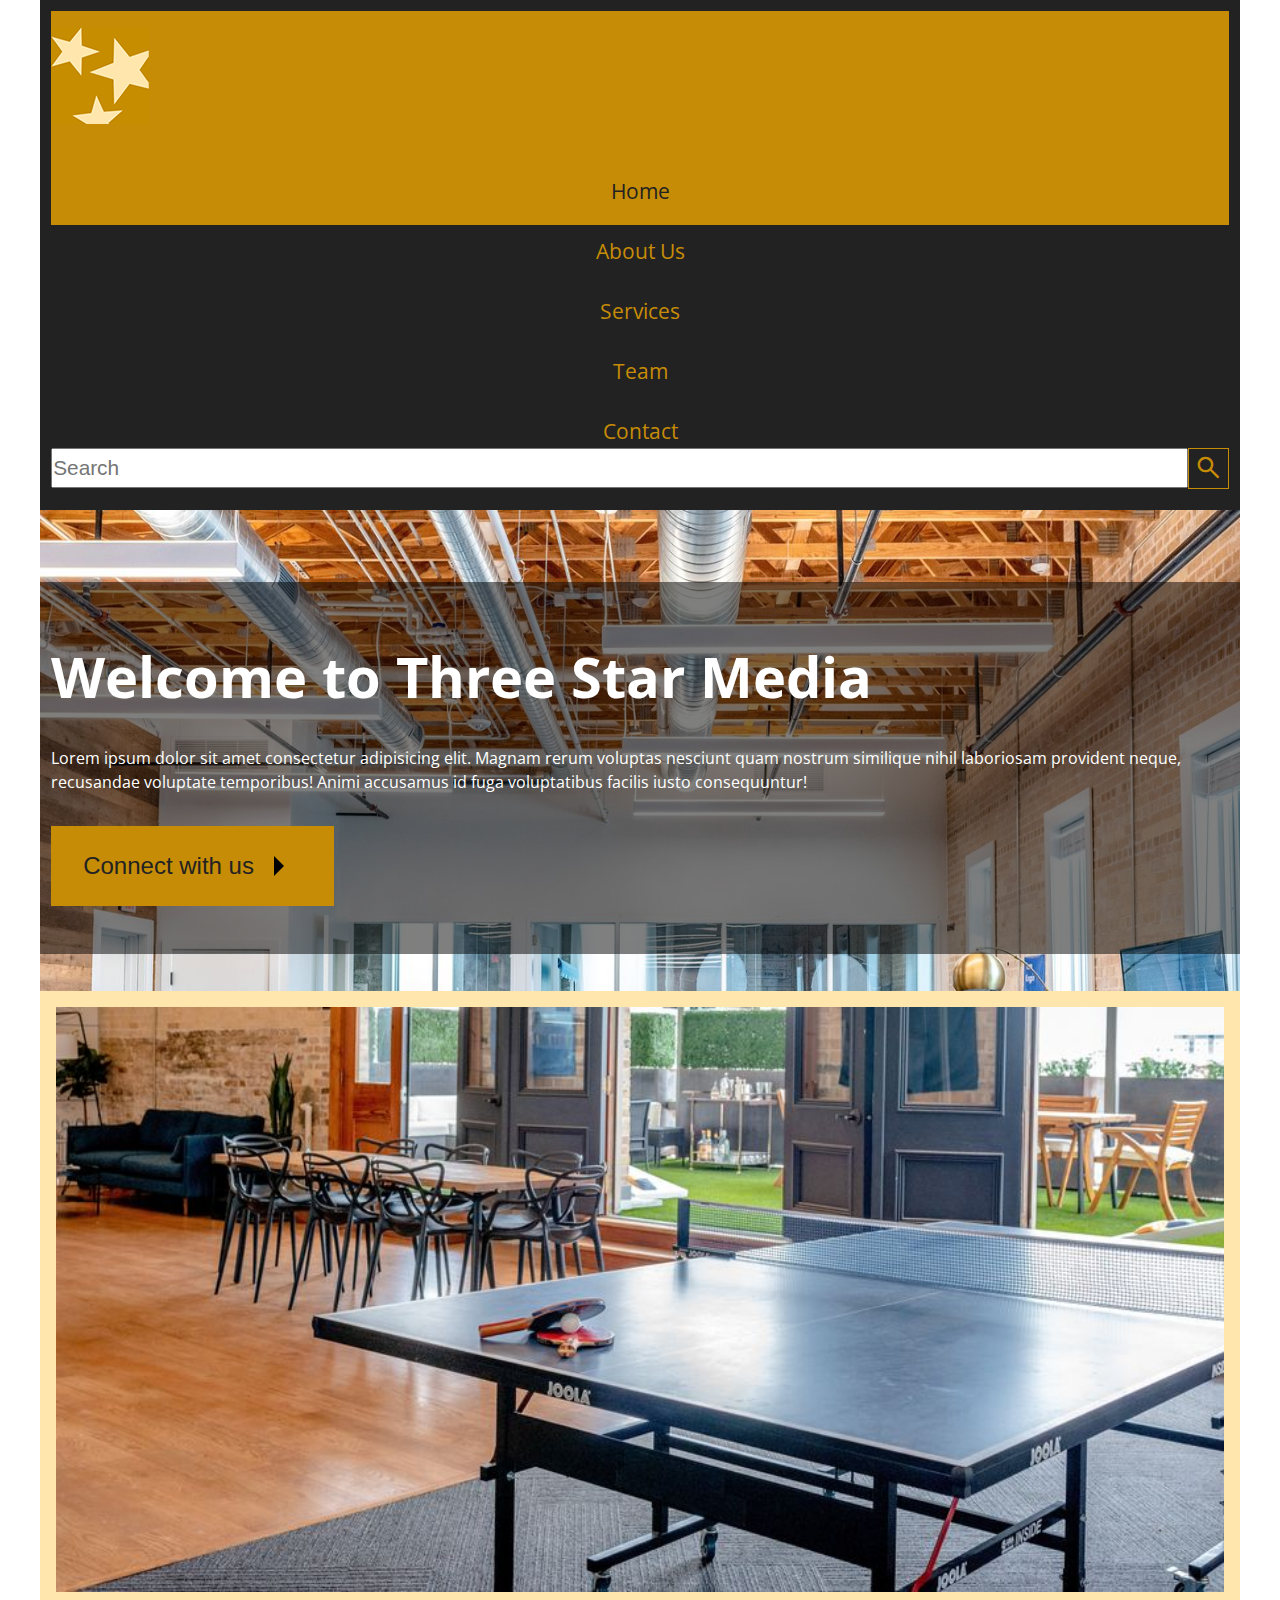
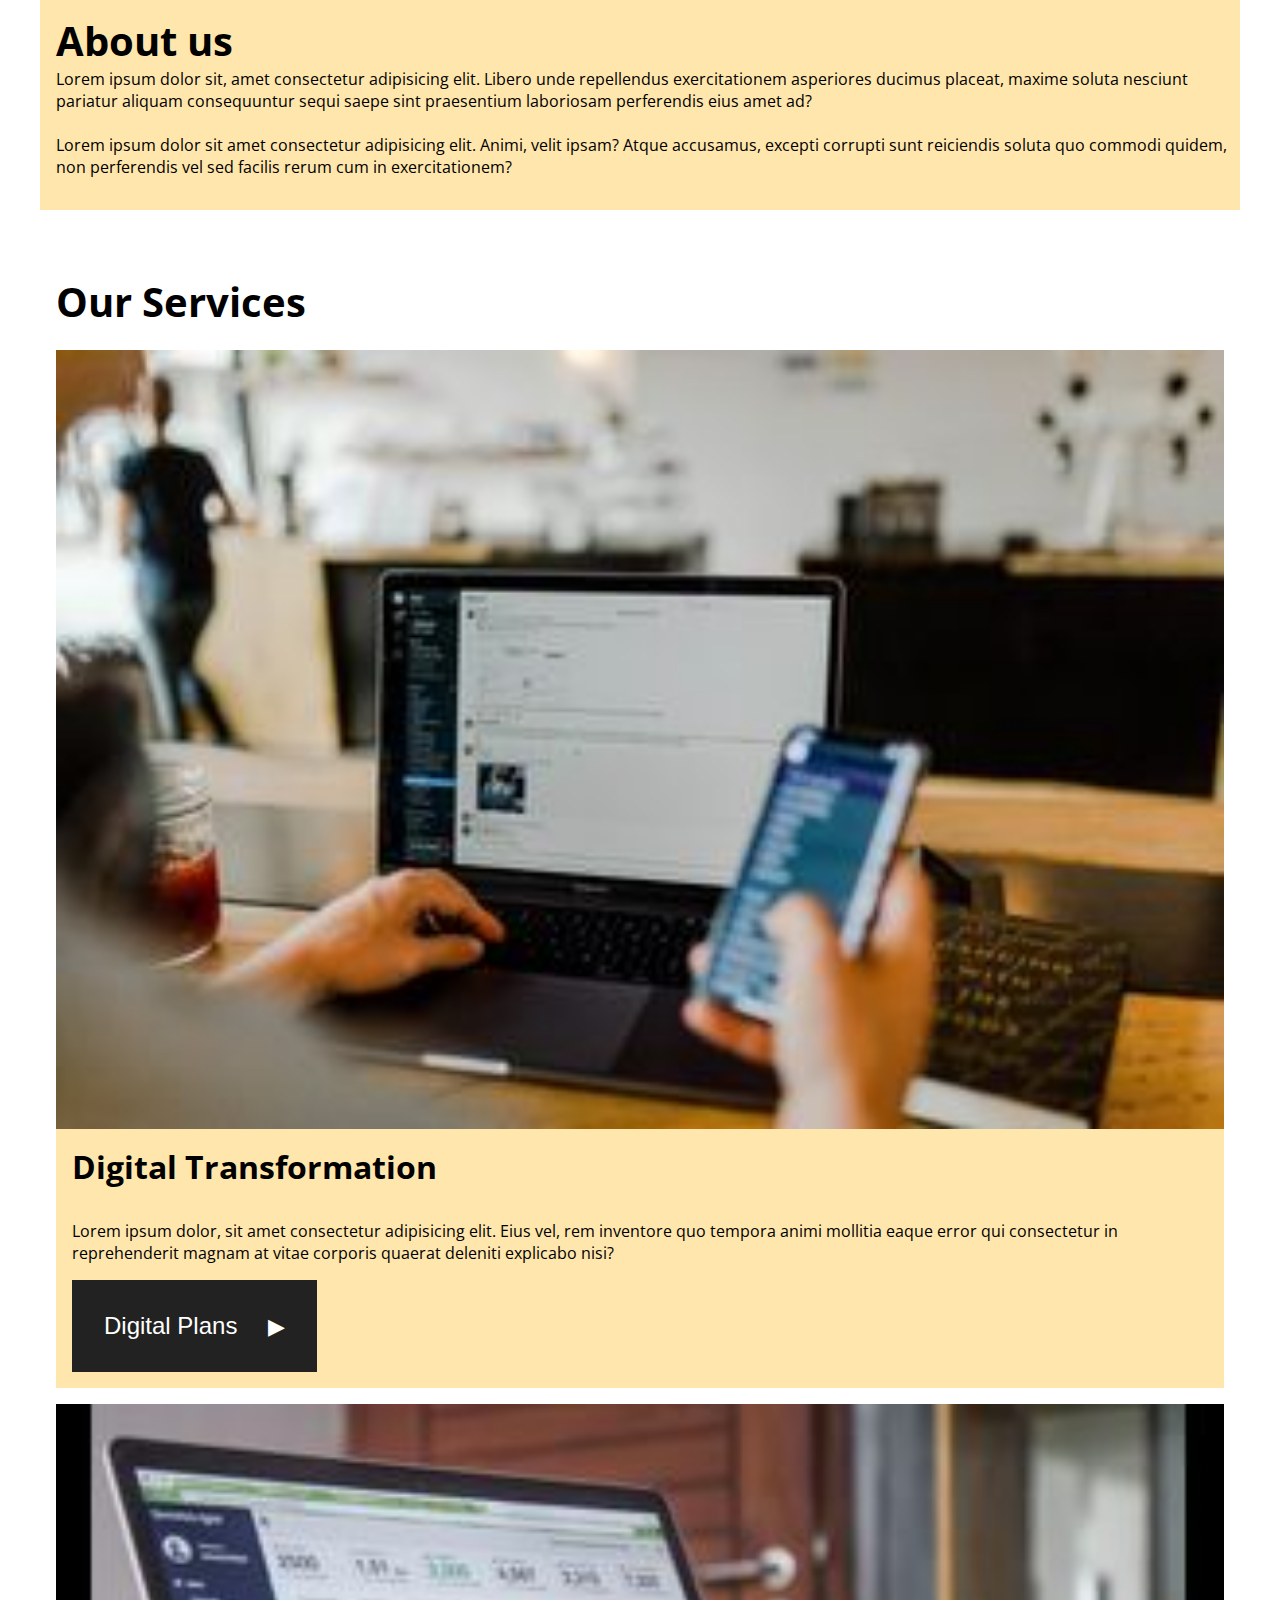
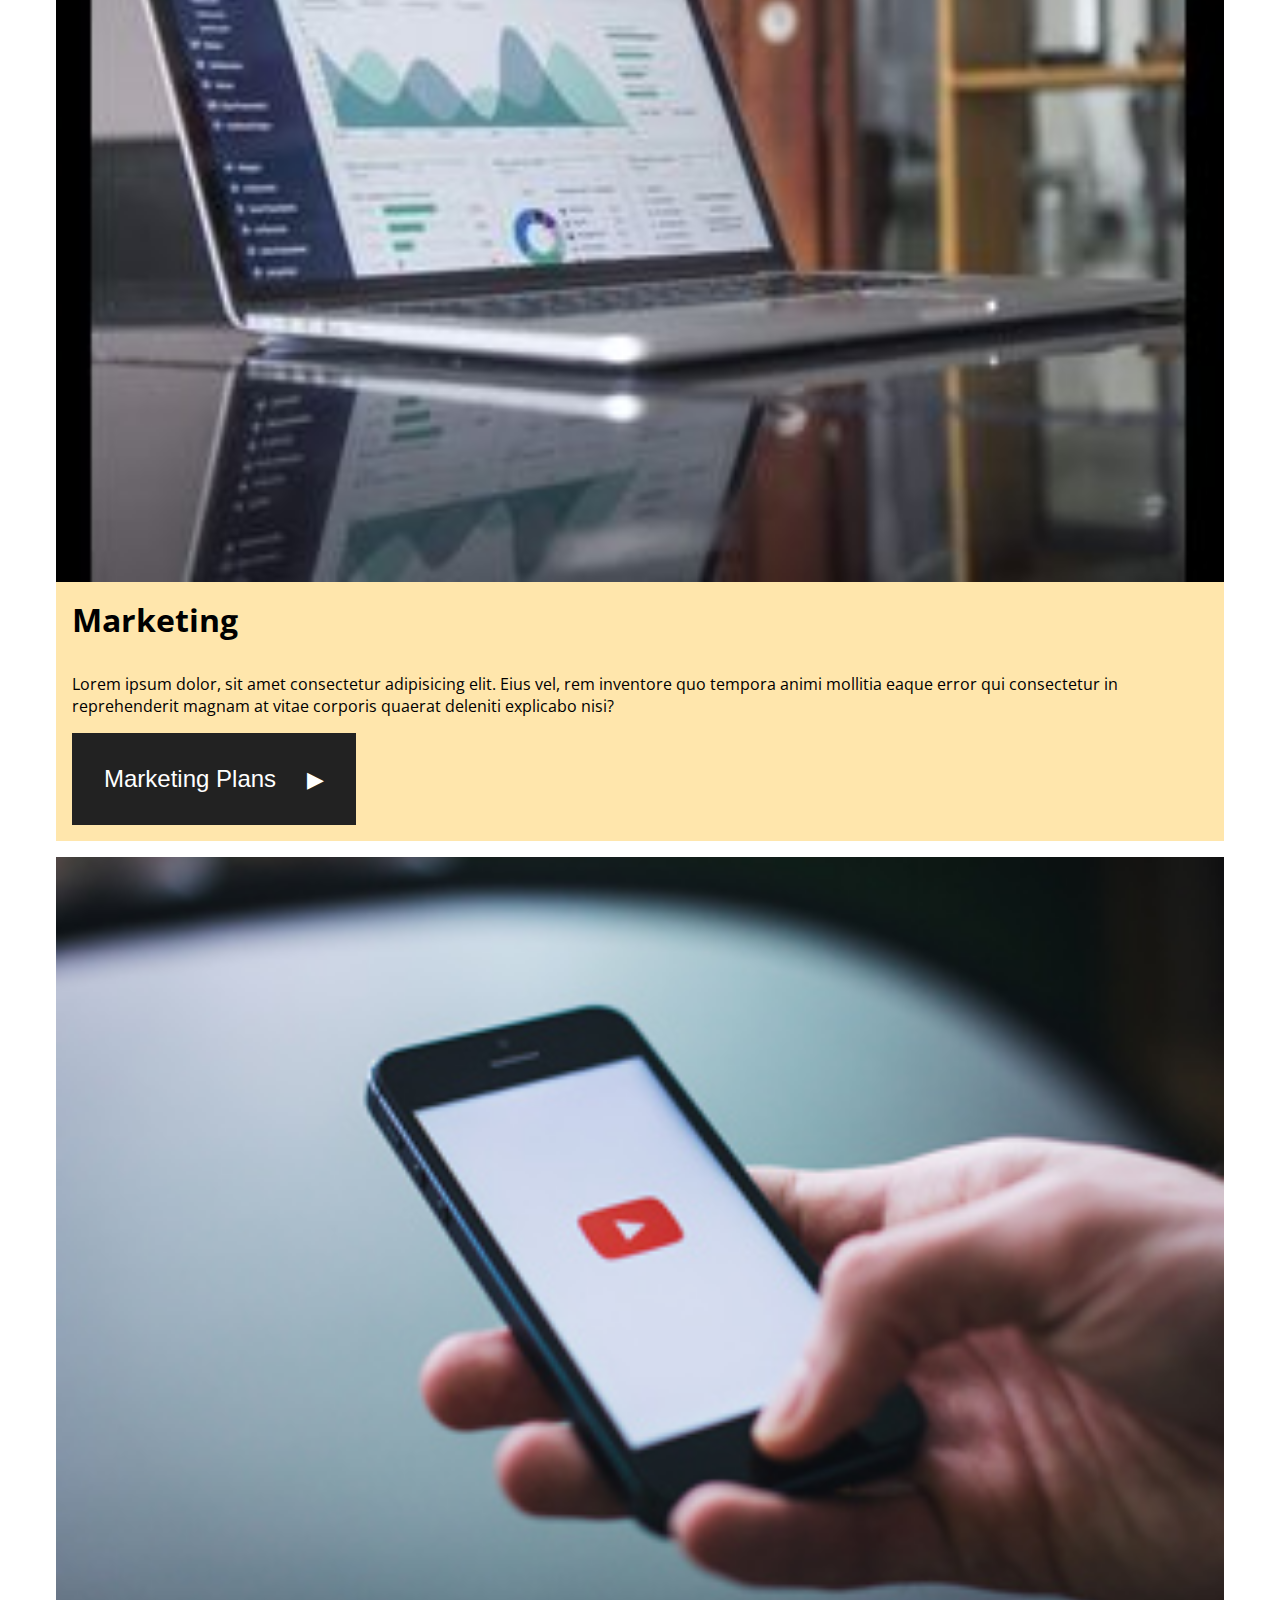
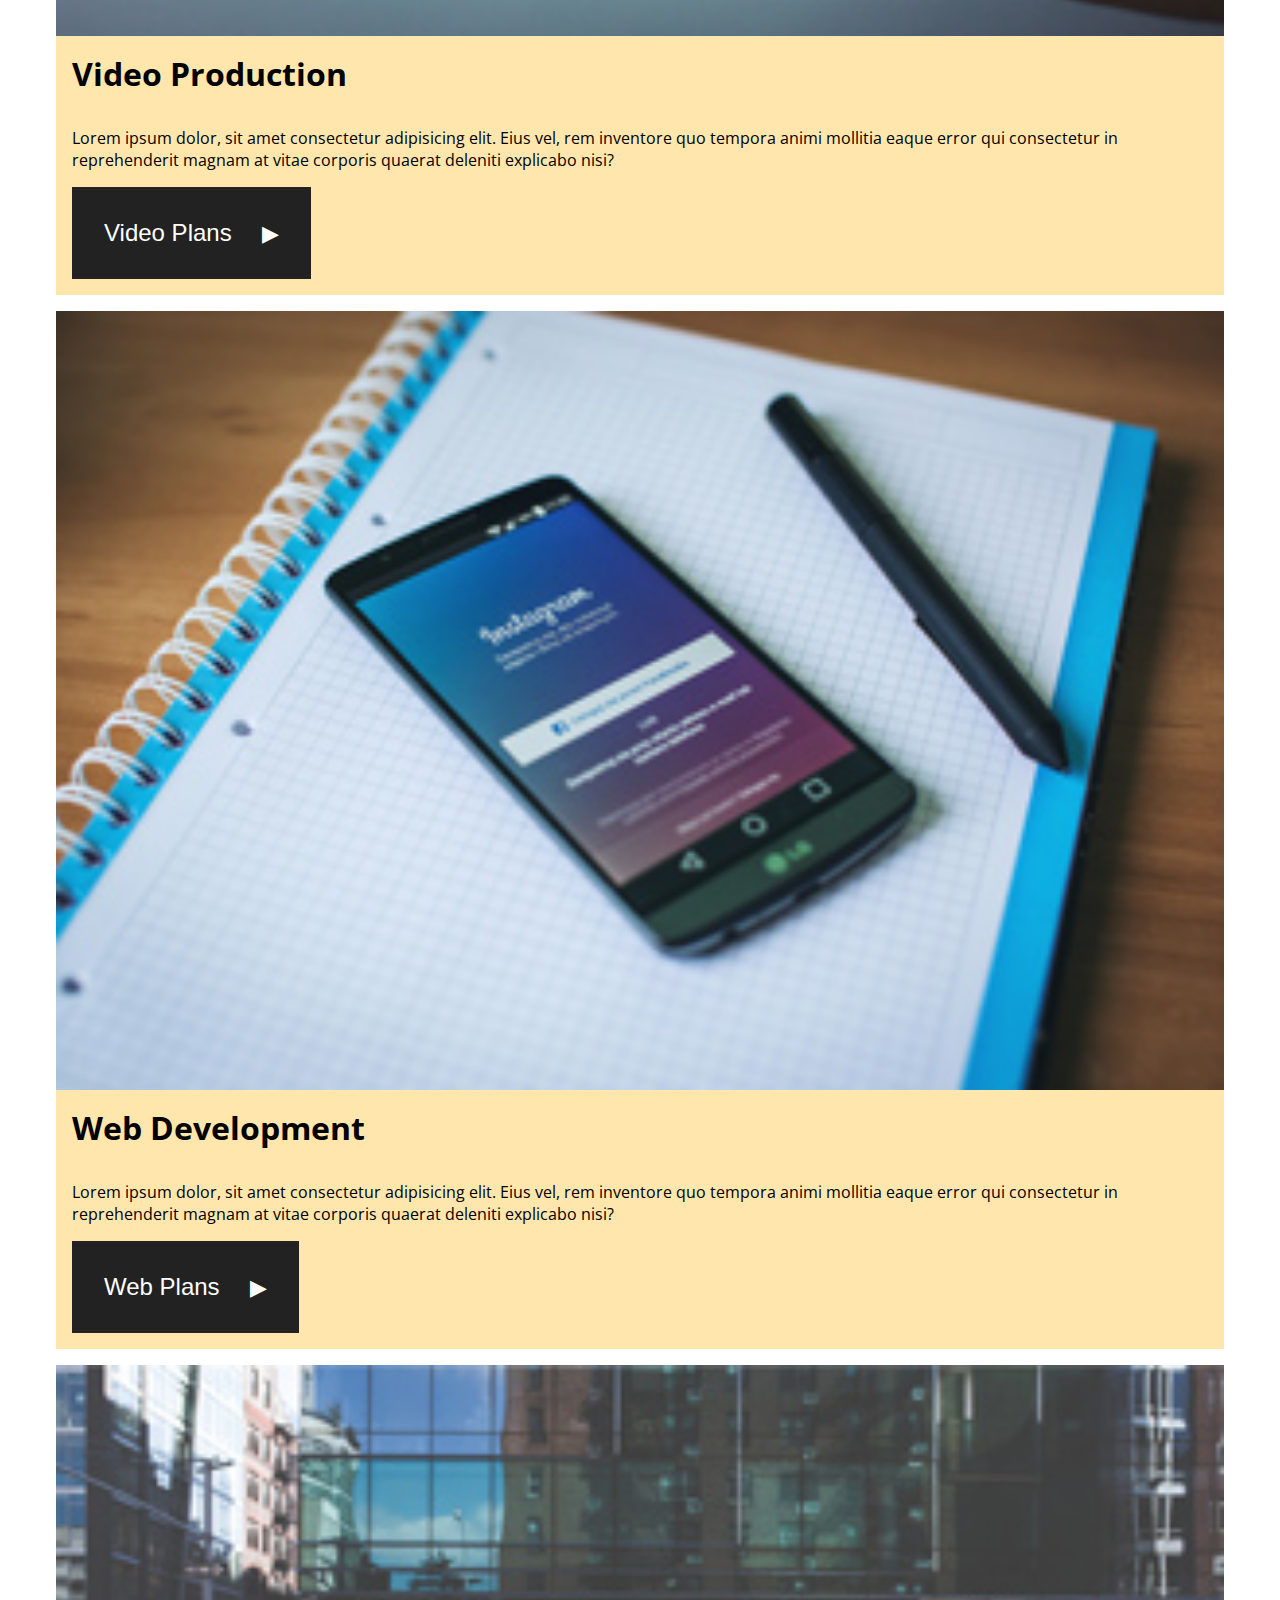
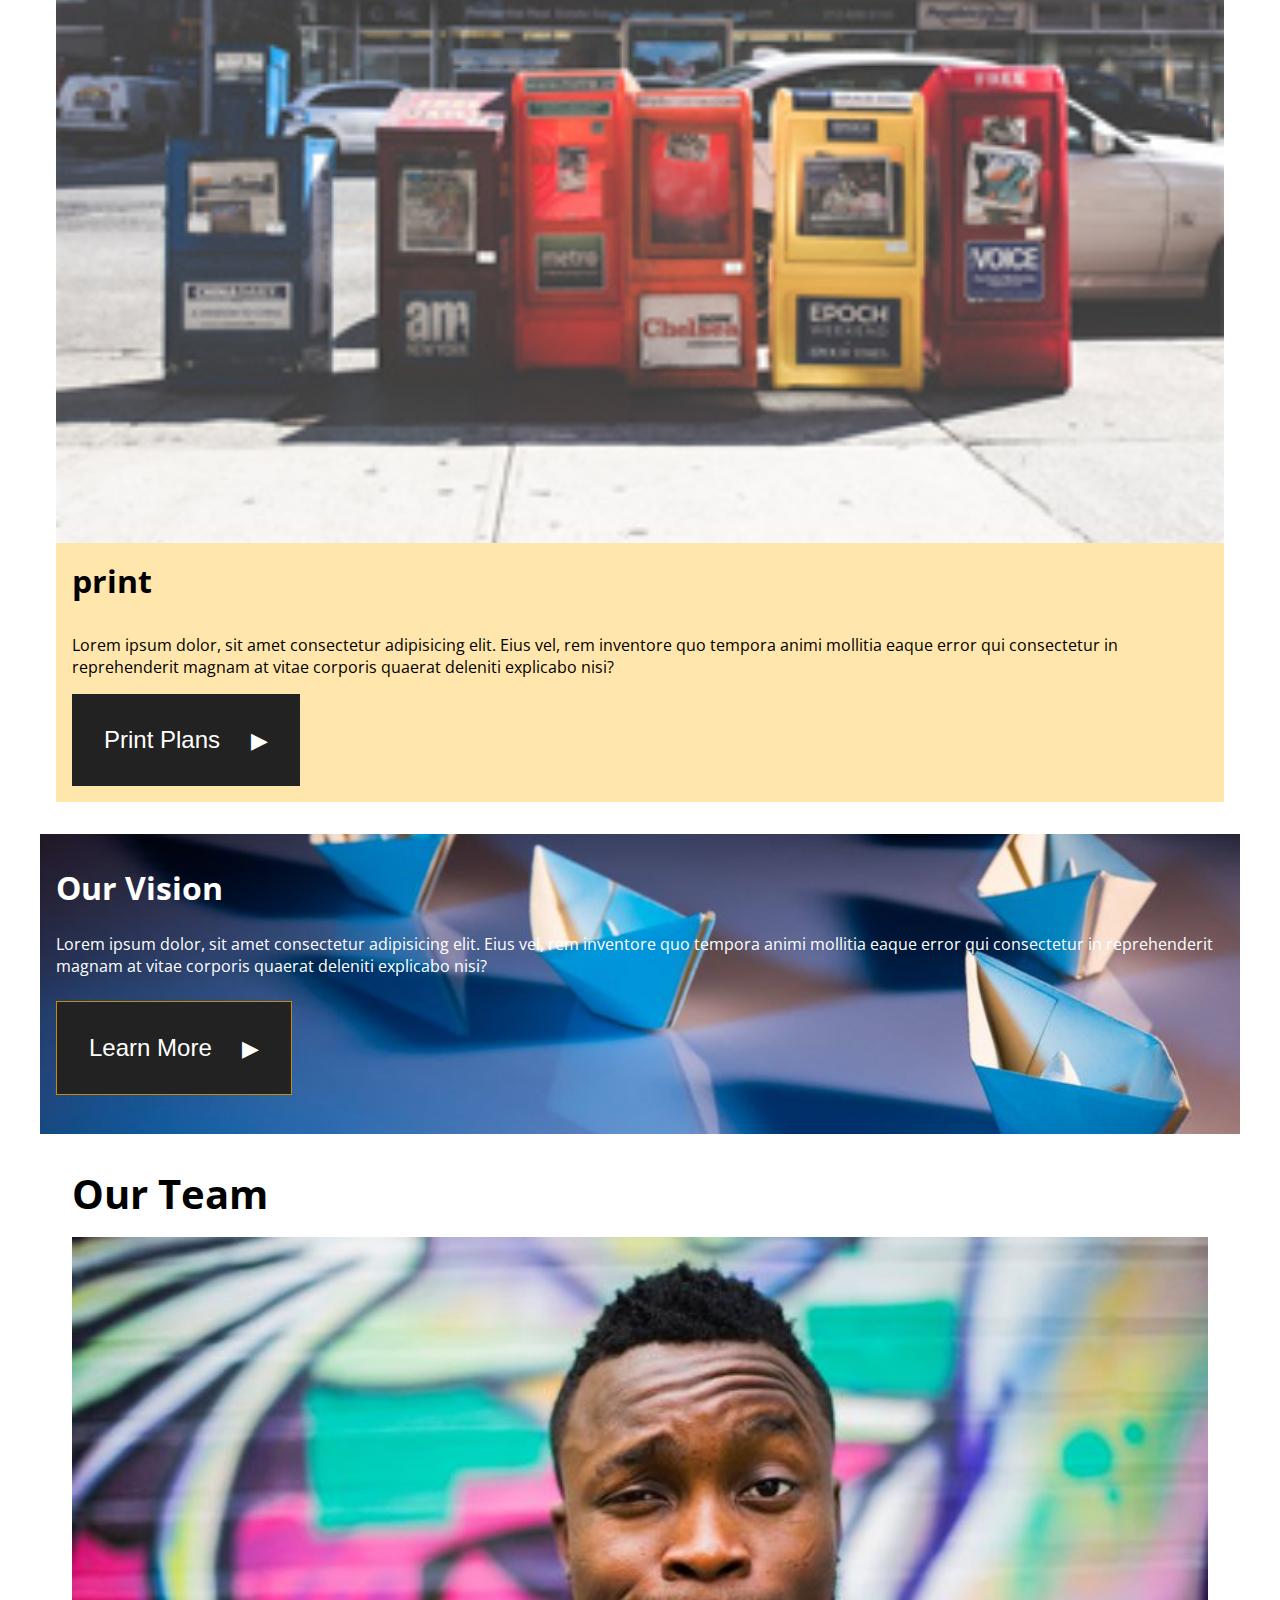
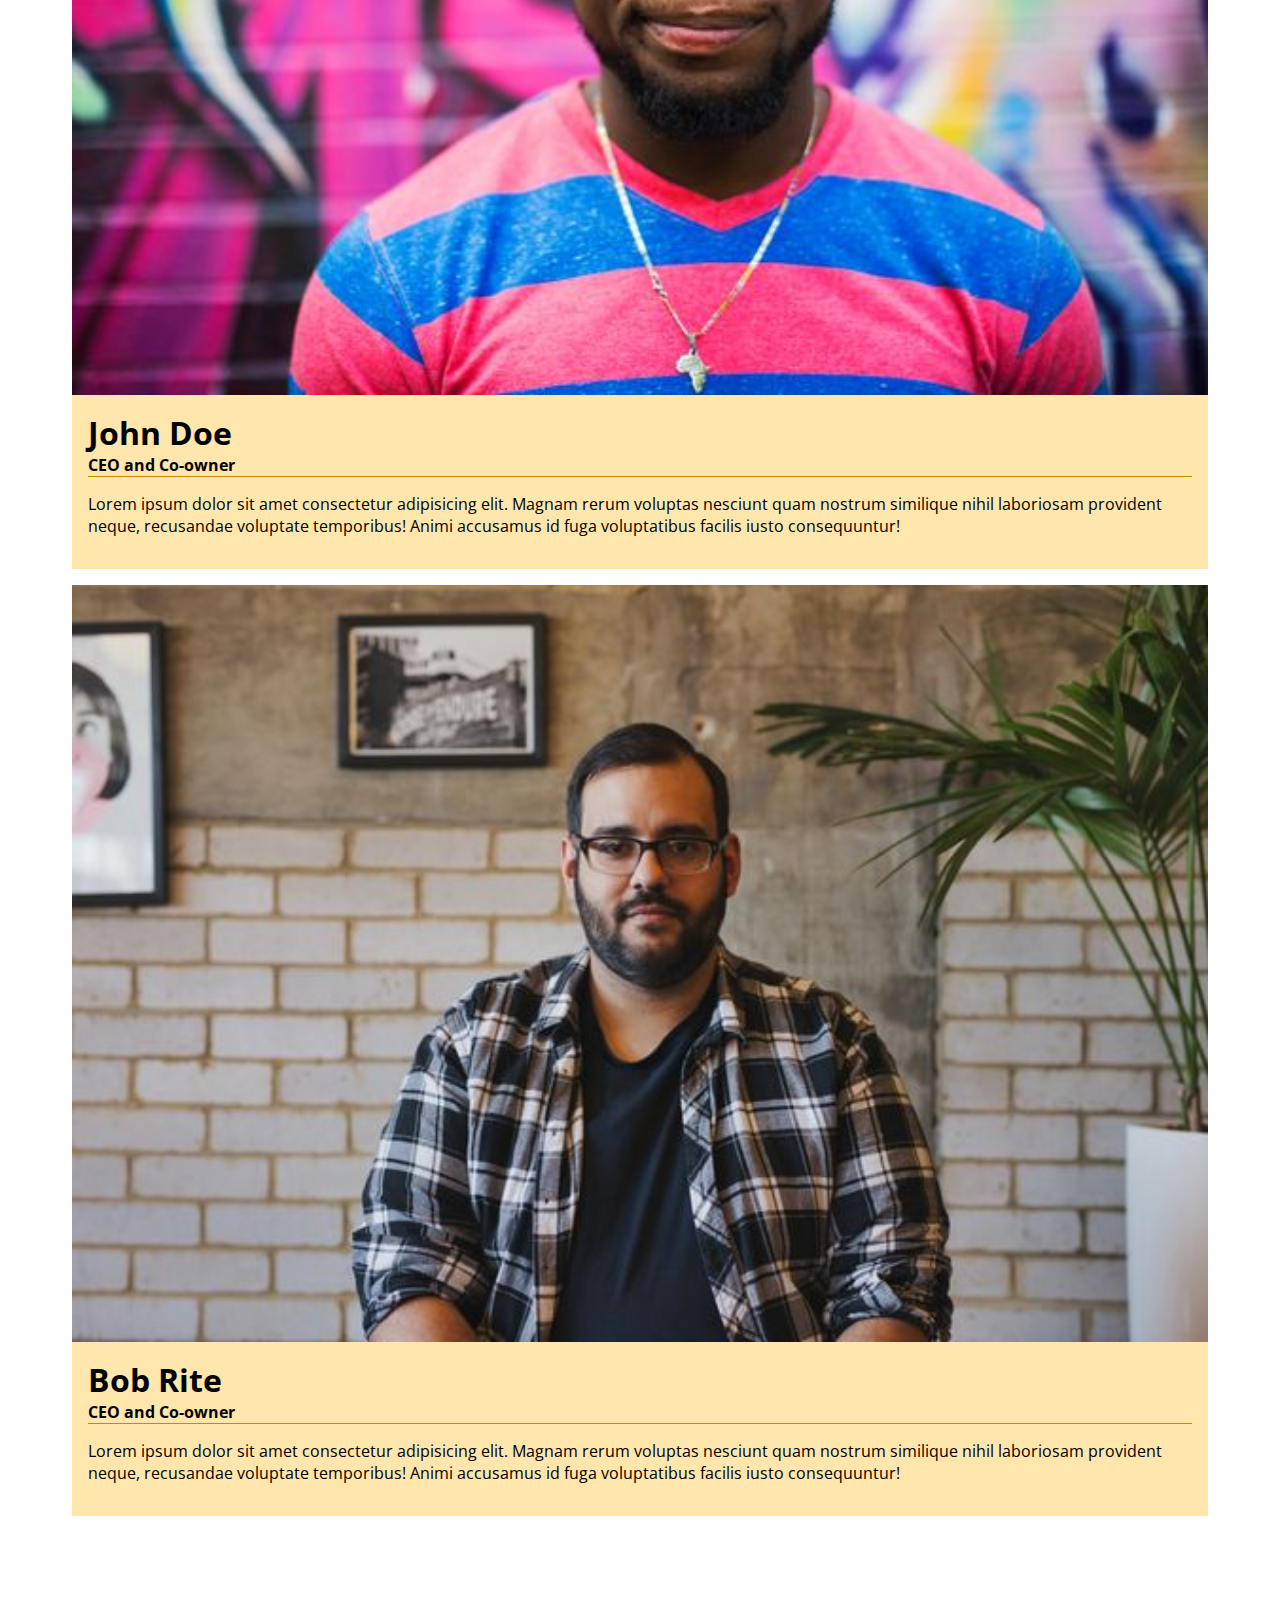
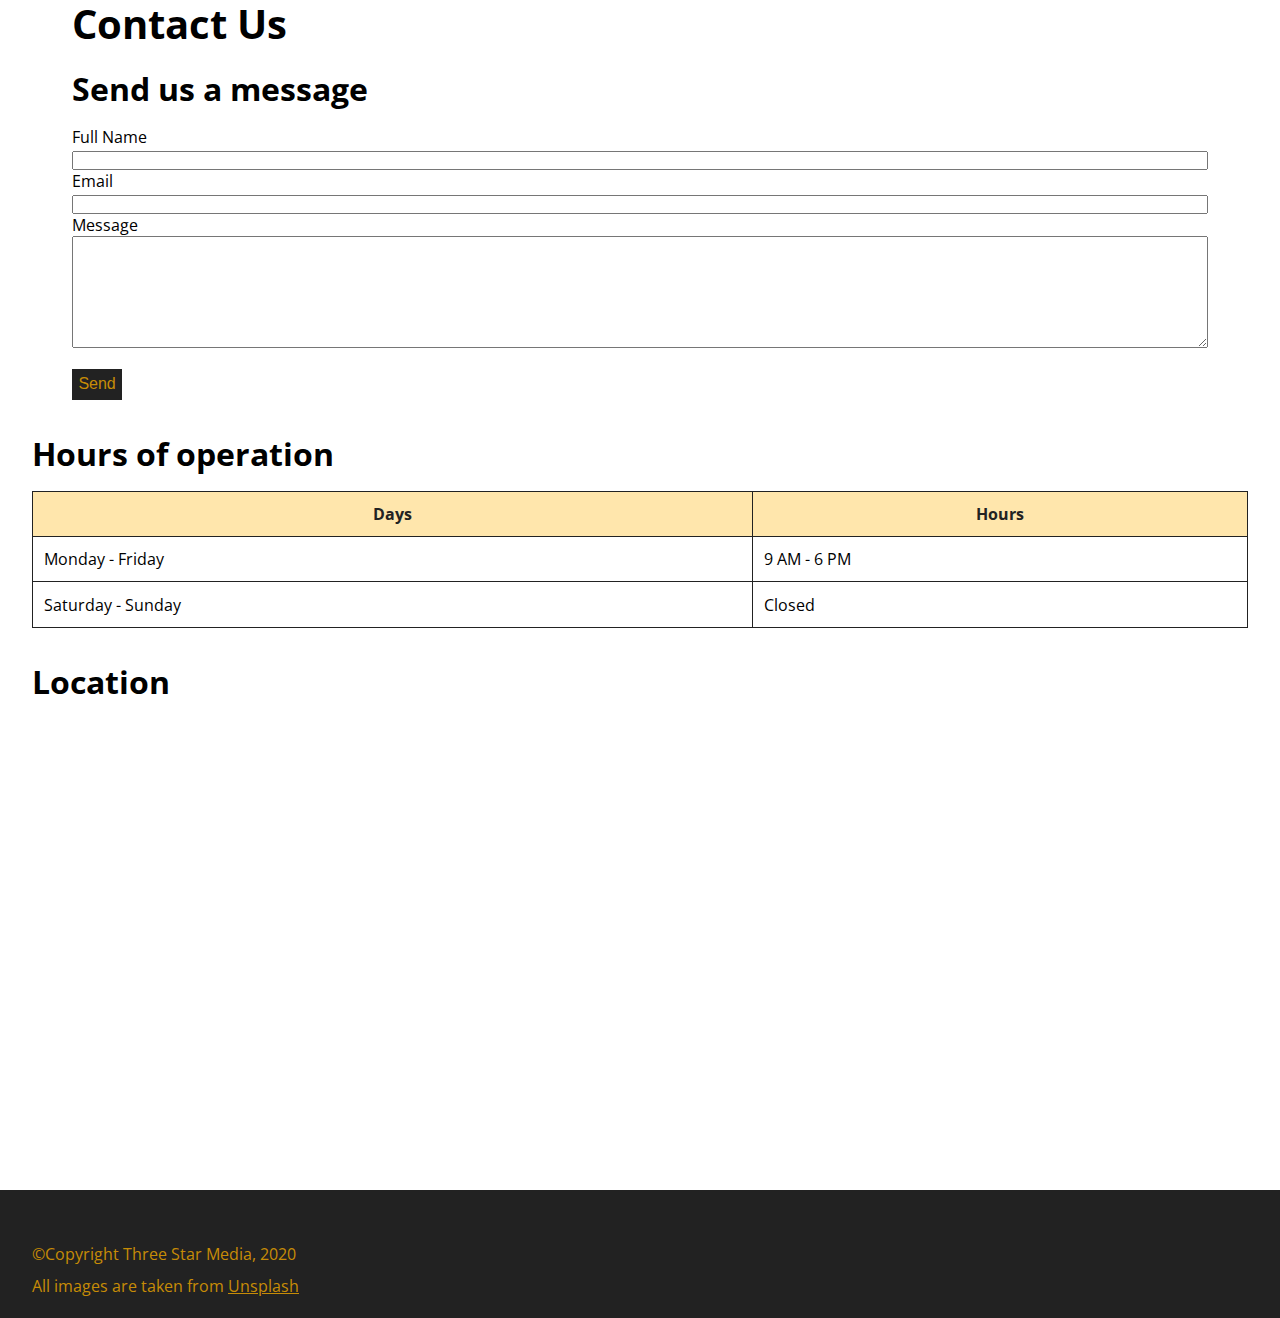
==== commit 5d13c6a8: "finished" ====
--- a/final-project/index.html
+++ b/final-project/index.html
@@ -194,14 +194,14 @@
             </tbody>
         </table>
     </section>
-    <section>
+    <section class="sec14">
         <h3>Location</h3>
         <iframe src="https://www.google.com/maps/embed?pb=!1m16!1m12!1m3!1d717635.3894657006!2d-77.05372354827006!3d45.36368281189026!2m3!1f0!2f0!3f0!3m2!1i1024!2i768!4f13.1!2m1!1salgonquin%20college!5e0!3m2!1sen!2sca!4v1700848495838!5m2!1sen!2sca" width="600" height="450" style="border:0;" allowfullscreen="" loading="lazy" referrerpolicy="no-referrer-when-downgrade"></iframe>
     </section>
 
 <footer>
-    <p>&copy;Copyright Three Star Media, 2020<br>
-    All images are taken from <a href="#" title="Unsplash">Unsplash</a>
-    </p>
+        <p>&copy;Copyright Three Star Media, 2020<br>
+        All images are taken from <a href="#" title="Unsplash">Unsplash</a>
+        </p>
 </footer>
 </body></html>--- a/final-project/css/style.css
+++ b/final-project/css/style.css
@@ -434,13 +434,38 @@
     border: 0.1rem solid #222;
 }
 
-/* 14th section - ㅣㅐㅊㅁ샤ㅐ
-
+/* 14th section - Location */
+
+.sec14 {
+    width: 100%;
+    margin: 0;
+    padding: 2rem;
+    padding-top: 0;
+}
+
+.sec14 iframe {
+    width: 100%;
+}
+
+footer {
+    background-color: #222;
+    color: #c78c06;
+}
+
+footer p {
+    padding : 2rem;
+    padding-top: 3rem;
+    padding-bottom: 1rem;
+    line-height: 2rem;
+}
+
+footer p a {
+    color: #c78c06;
+}
 
 @media (min-width: 760px) {
     .container {
         max-width: 1200px;
     }
-
+}
     /* Additional styles for larger screens */
-}
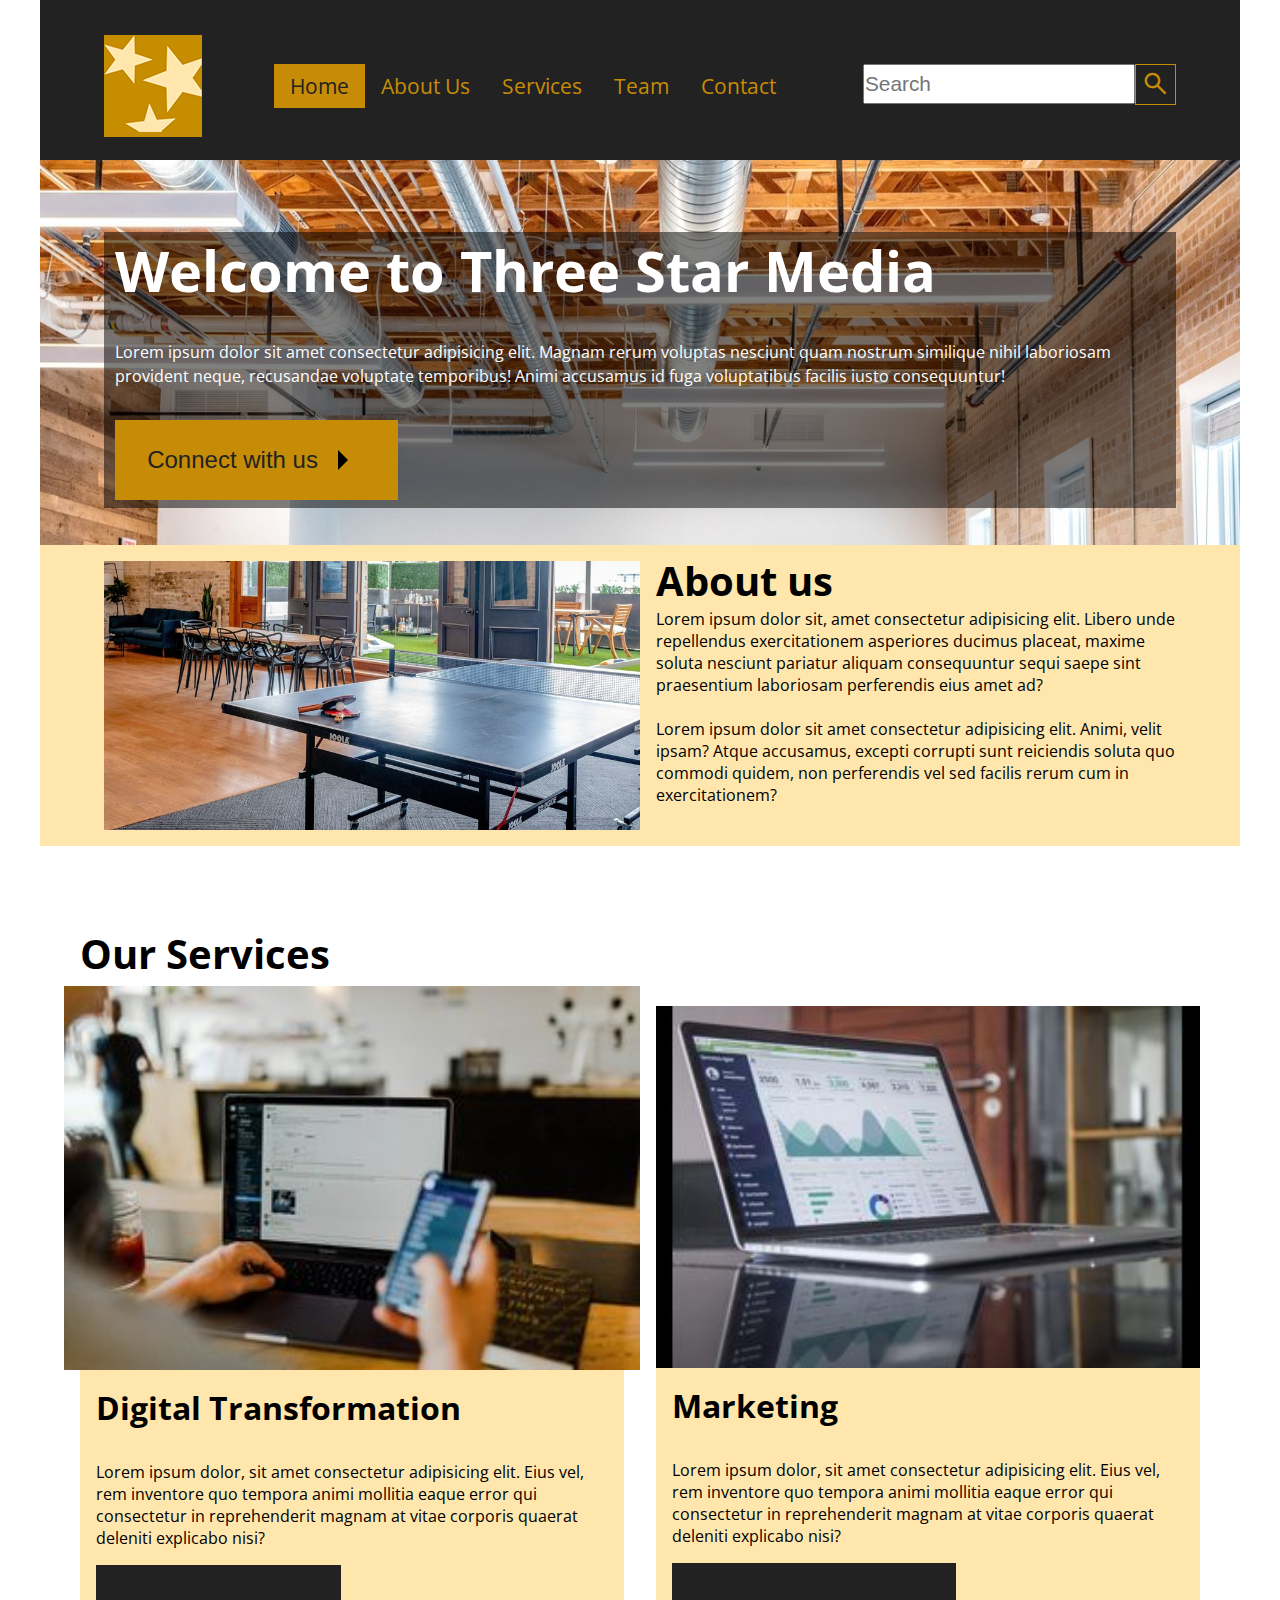
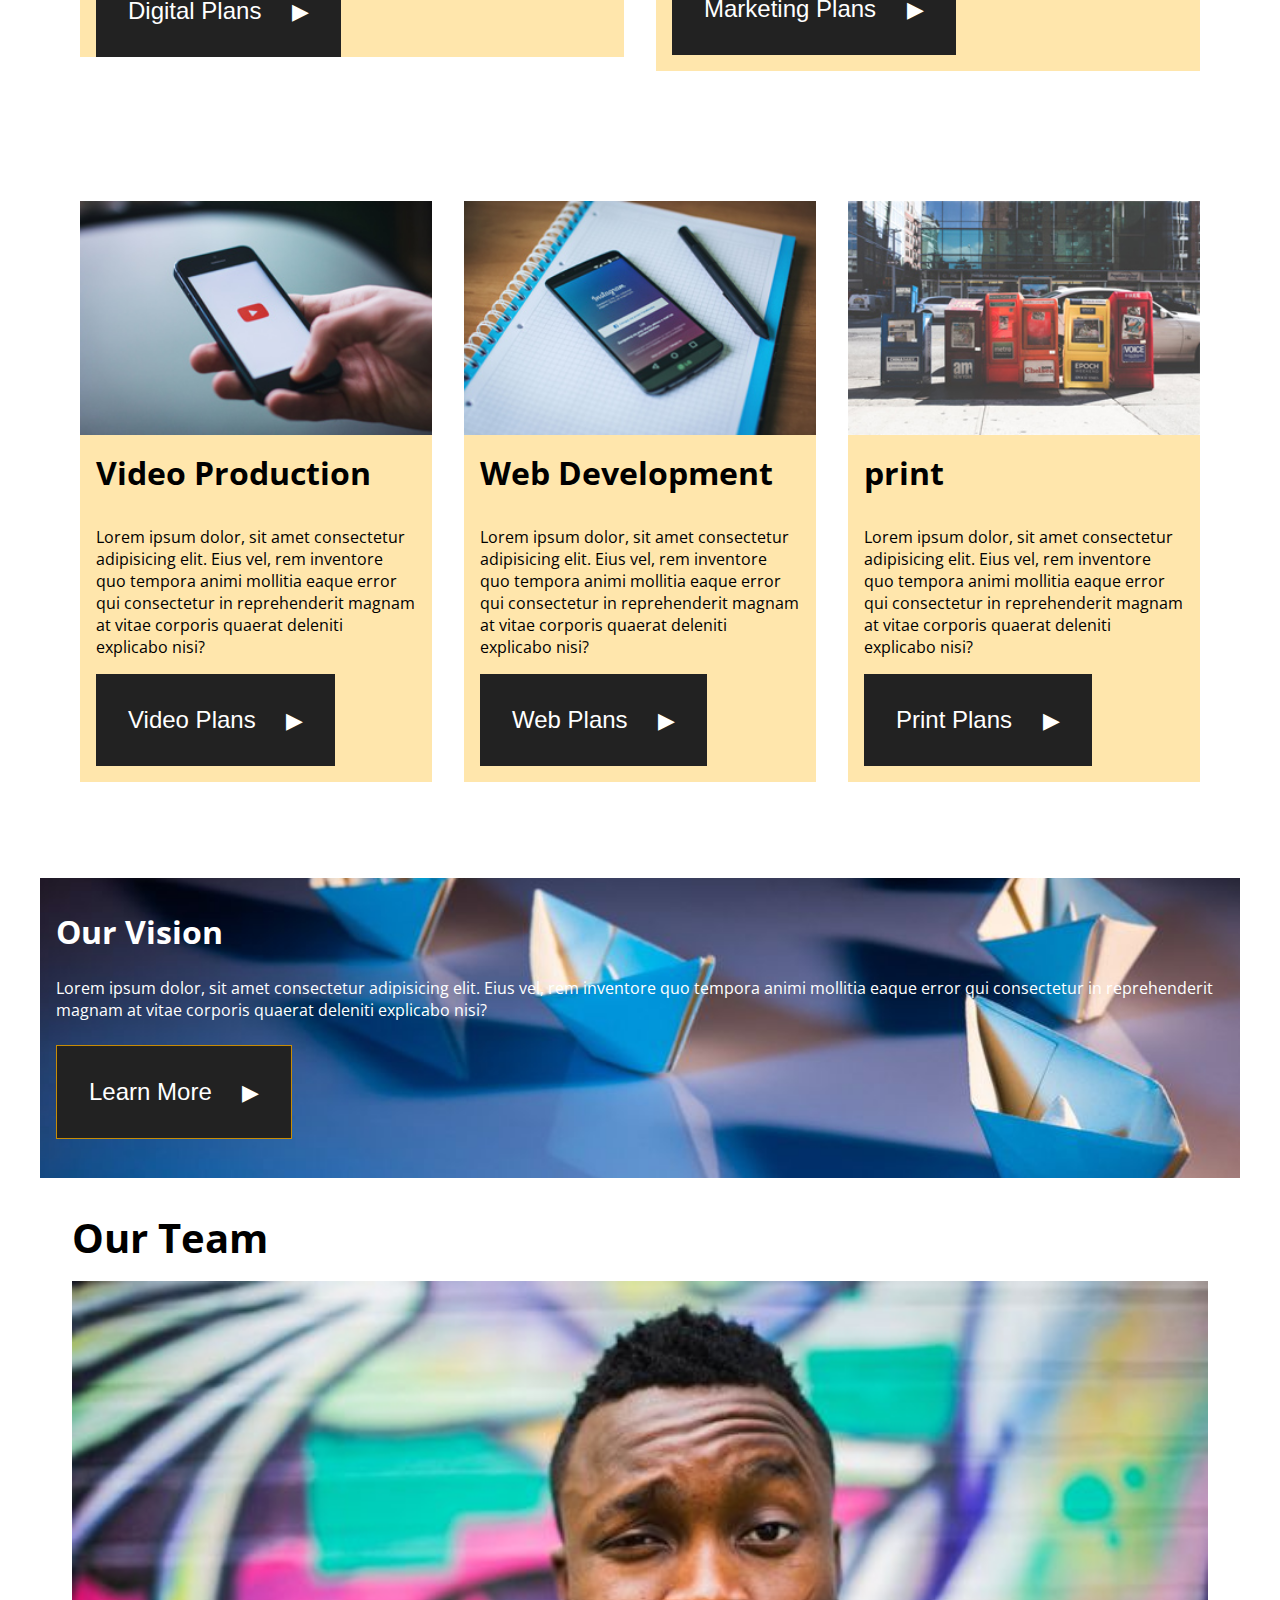
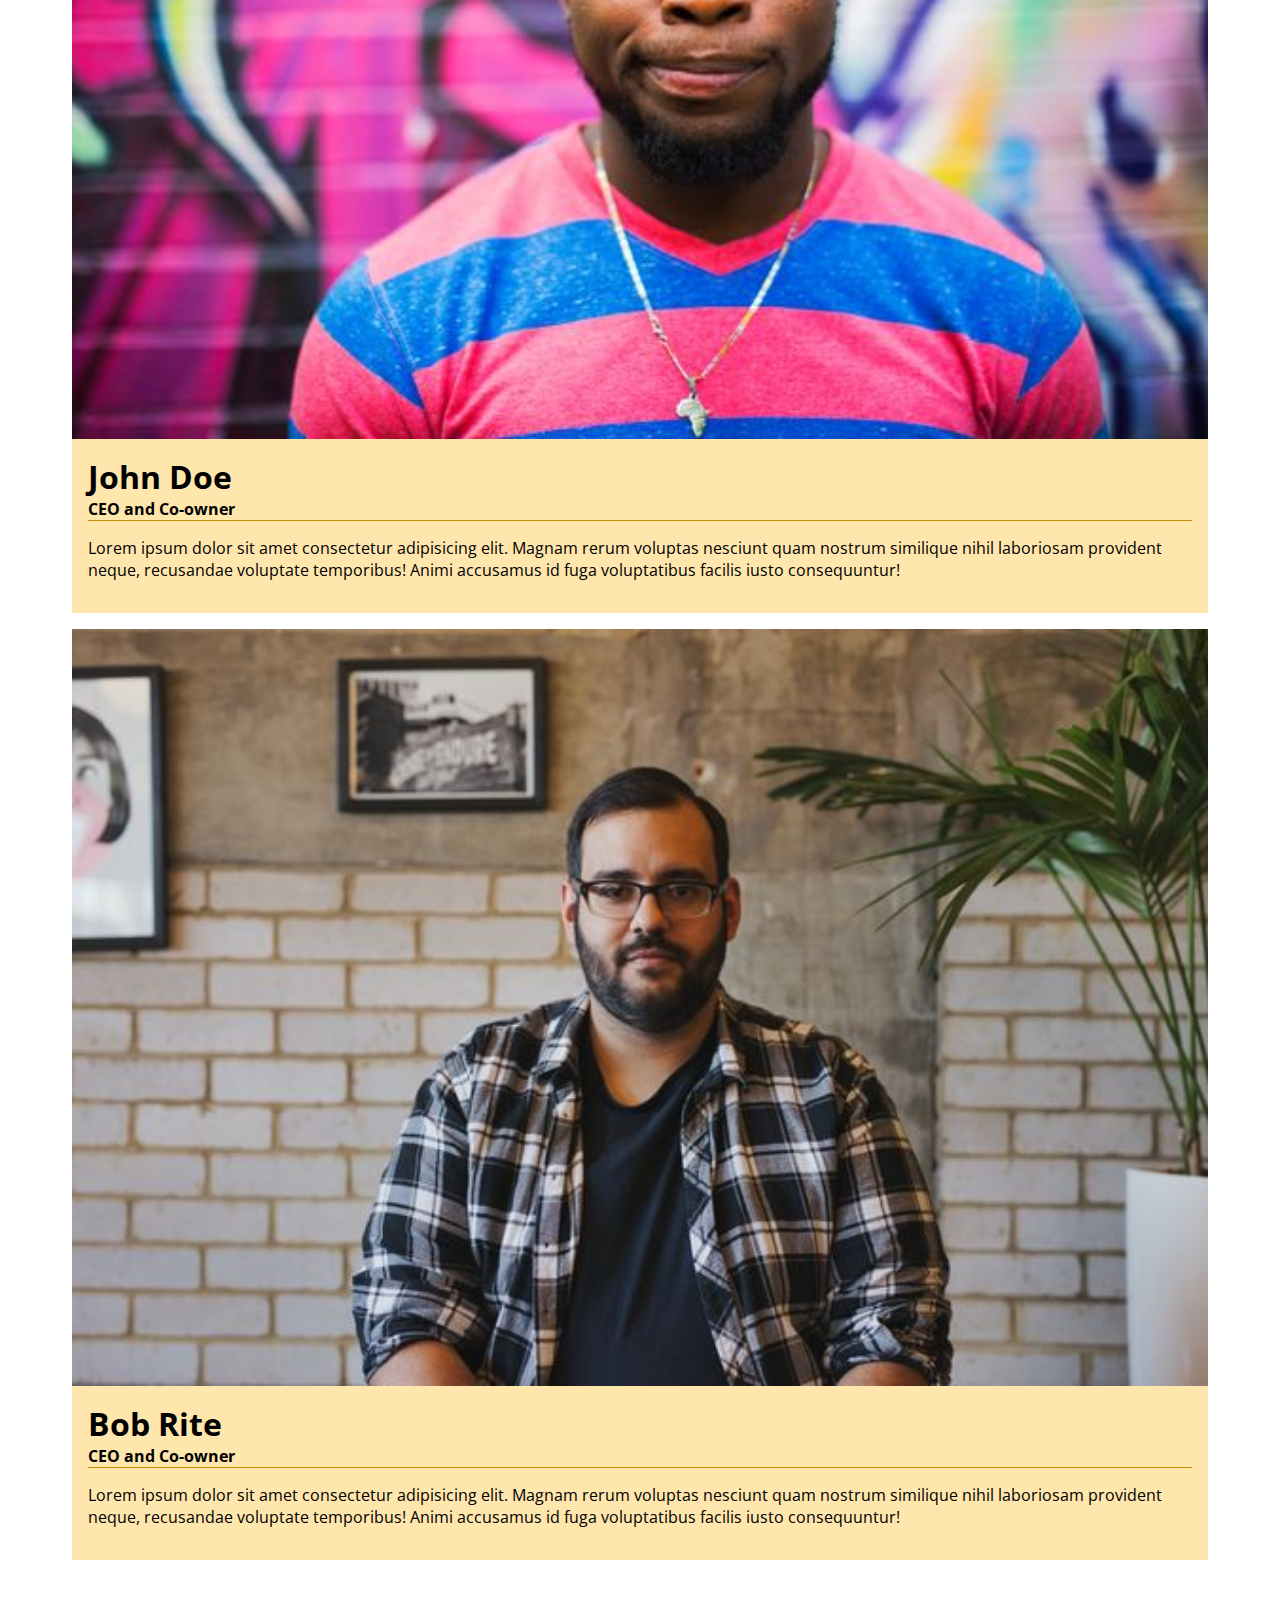
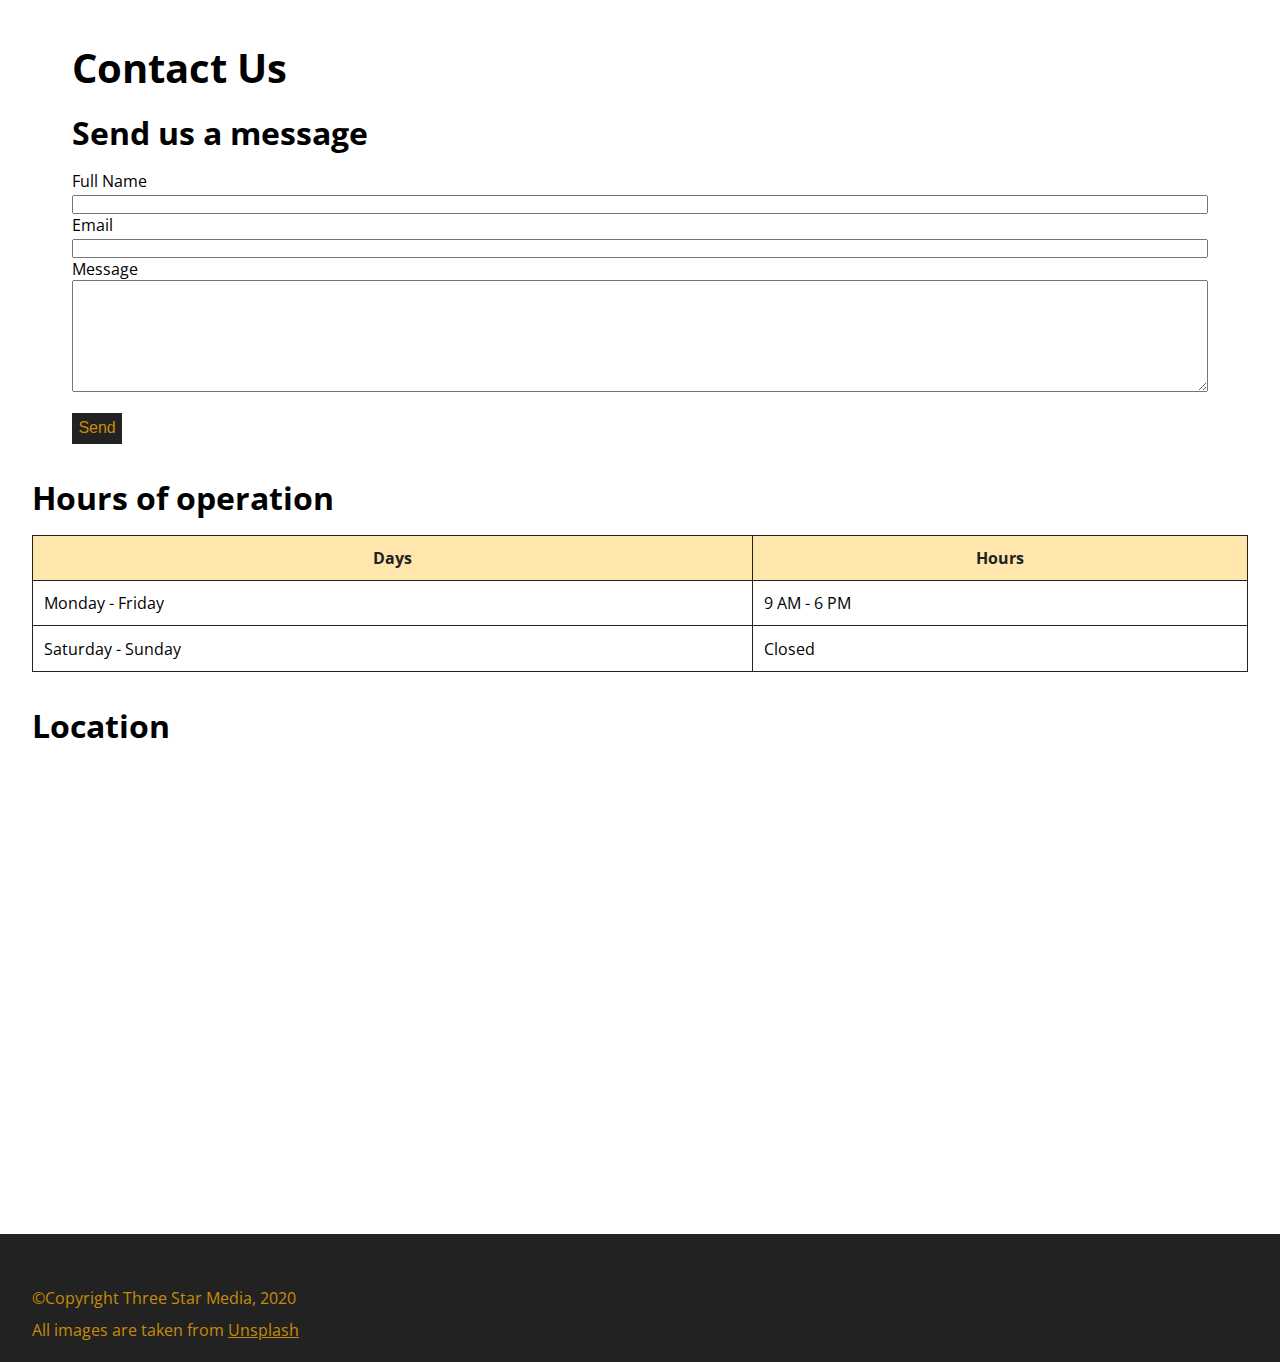
==== commit 90bdbb1f: "grid" ====
--- a/final-project/index.html
+++ b/final-project/index.html
@@ -56,6 +56,7 @@
 Lorem ipsum dolor sit amet consectetur adipisicing elit. Animi, velit ipsam? Atque accusamus, excepti corrupti sunt reiciendis soluta quo commodi quidem, non perferendis vel sed facilis rerum cum in exercitationem?
         </p>
     </section>
+    <div class="grid-container">
     <section class="sec4">
         <h2>Our Services</h2>
         <img src="images/digital.jpg" alt="digital">
@@ -122,6 +123,7 @@
         </button>
         </div>
     </section>
+    </div>
     <section class="sec9">
         <h3>Our Vision</h3>
         <p>
--- a/final-project/css/style.css
+++ b/final-project/css/style.css
@@ -278,6 +278,12 @@
 /* 8th section - print */
 /* 8th section shares CSS code with 4th section */
 
+/* sec4~sec8 container style for wide version */
+
+div .grid-contianer{
+    margin: 0;
+    padding: 0;
+}
 /* 9th section - Our vision */
 
 .sec9 {
@@ -458,14 +464,158 @@
     padding-bottom: 1rem;
     line-height: 2rem;
 }
-
+/* Footer styles */
 footer p a {
     color: #c78c06;
 }
 
+/* -------- mobile page ends -------- */
+
+
+/* Additional styles for larger screens */
+
+
 @media (min-width: 760px) {
-    .container {
-        max-width: 1200px;
-    }
-}
-    /* Additional styles for larger screens */
+
+    /* header style start*/
+
+    header {
+        display: grid;
+        grid-template-columns: auto 1fr auto; 
+        grid-template-areas: "logo nav search";
+        align-items: center;
+        height: 10rem;
+        padding: 0 4rem;
+    }
+
+    .home {
+        grid-area: logo;
+        padding: 0;
+        position:relative;
+        top: -4rem;
+    }
+
+    /* Position and style the navigation */
+    nav {
+        grid-area: nav;
+        display: flex;
+        justify-content: center;
+        align-items: center; 
+        height: 100%; 
+    }
+
+    nav ul {
+        display: flex;
+        list-style: none;
+        flex-direction: row;
+        padding: 0;
+        margin: 0; 
+        justify-content: center;
+        align-items: center; 
+    }
+
+    nav ul li {
+        color: #c78c06;
+        padding: 1rem;
+        white-space: nowrap;
+    }
+
+    nav ul li:first-child {
+        background-color: #c78c06; 
+        padding: 0.5rem 1rem;
+    }
+    
+    /* Position and style the search box */
+    .search-box {
+        grid-area: search;
+        position: relative;
+        top: 0.7rem;
+    }
+
+        /* header style end*/
+
+        /* body style start */
+
+    /* sec3 style; */
+
+    .sec2 article {
+        margin: 4rem;
+        padding-top: 0;
+        padding-bottom: 0.5rem;
+        margin-top: 0;
+        margin-bottom: 0;
+    }
+
+    .sec3 {
+        padding: 4rem;
+        display: grid;
+        grid-template-columns: 1fr 1fr;
+        grid-template-rows: auto;
+        grid-template-areas: 
+            "img h2"
+            "img p"; 
+        align-items: center;
+        padding-top: 0.5rem;
+        padding-bottom: 0.5rem;
+
+    }
+
+    .sec3 img {
+        padding: 0;
+        grid-area: img;
+    }
+
+    .sec3 h2 {
+        grid-area: h2;
+    }
+
+    .sec3 p {
+        grid-area: p;
+    }
+
+    /* Sec4 ~ Sec8 style */
+
+    .sec4{
+        position:relative;
+        top: -8rem;
+    }
+
+    .grid-container {
+        display: grid;
+        margin-top: 5rem;
+        padding: 4rem;
+        grid-template-columns: repeat(6, 1fr);
+        grid-template-rows: auto;
+        grid-template-areas: 
+            "sec4 sec4 sec4 sec5 sec5 sec5"
+            "sec6 sec6 sec7 sec7 sec8 sec8"; 
+    }
+    
+    .sec4 { 
+        grid-area: sec4; 
+        padding: 0;
+    }
+    .sec4 img {
+        padding: 0;
+    }
+    .sec4 .container4 {
+        padding: 0;
+    }
+    
+    .sec5 { 
+        grid-area: sec5; 
+        padding: 0;
+    }
+    .sec6 { 
+        grid-area: sec6; 
+        padding: 0;
+    }
+    .sec7 { 
+        padding: 0;
+        grid-area: sec7; }
+    .sec8 { 
+        grid-area: sec8; 
+        padding: 0;
+    }
+    
+}
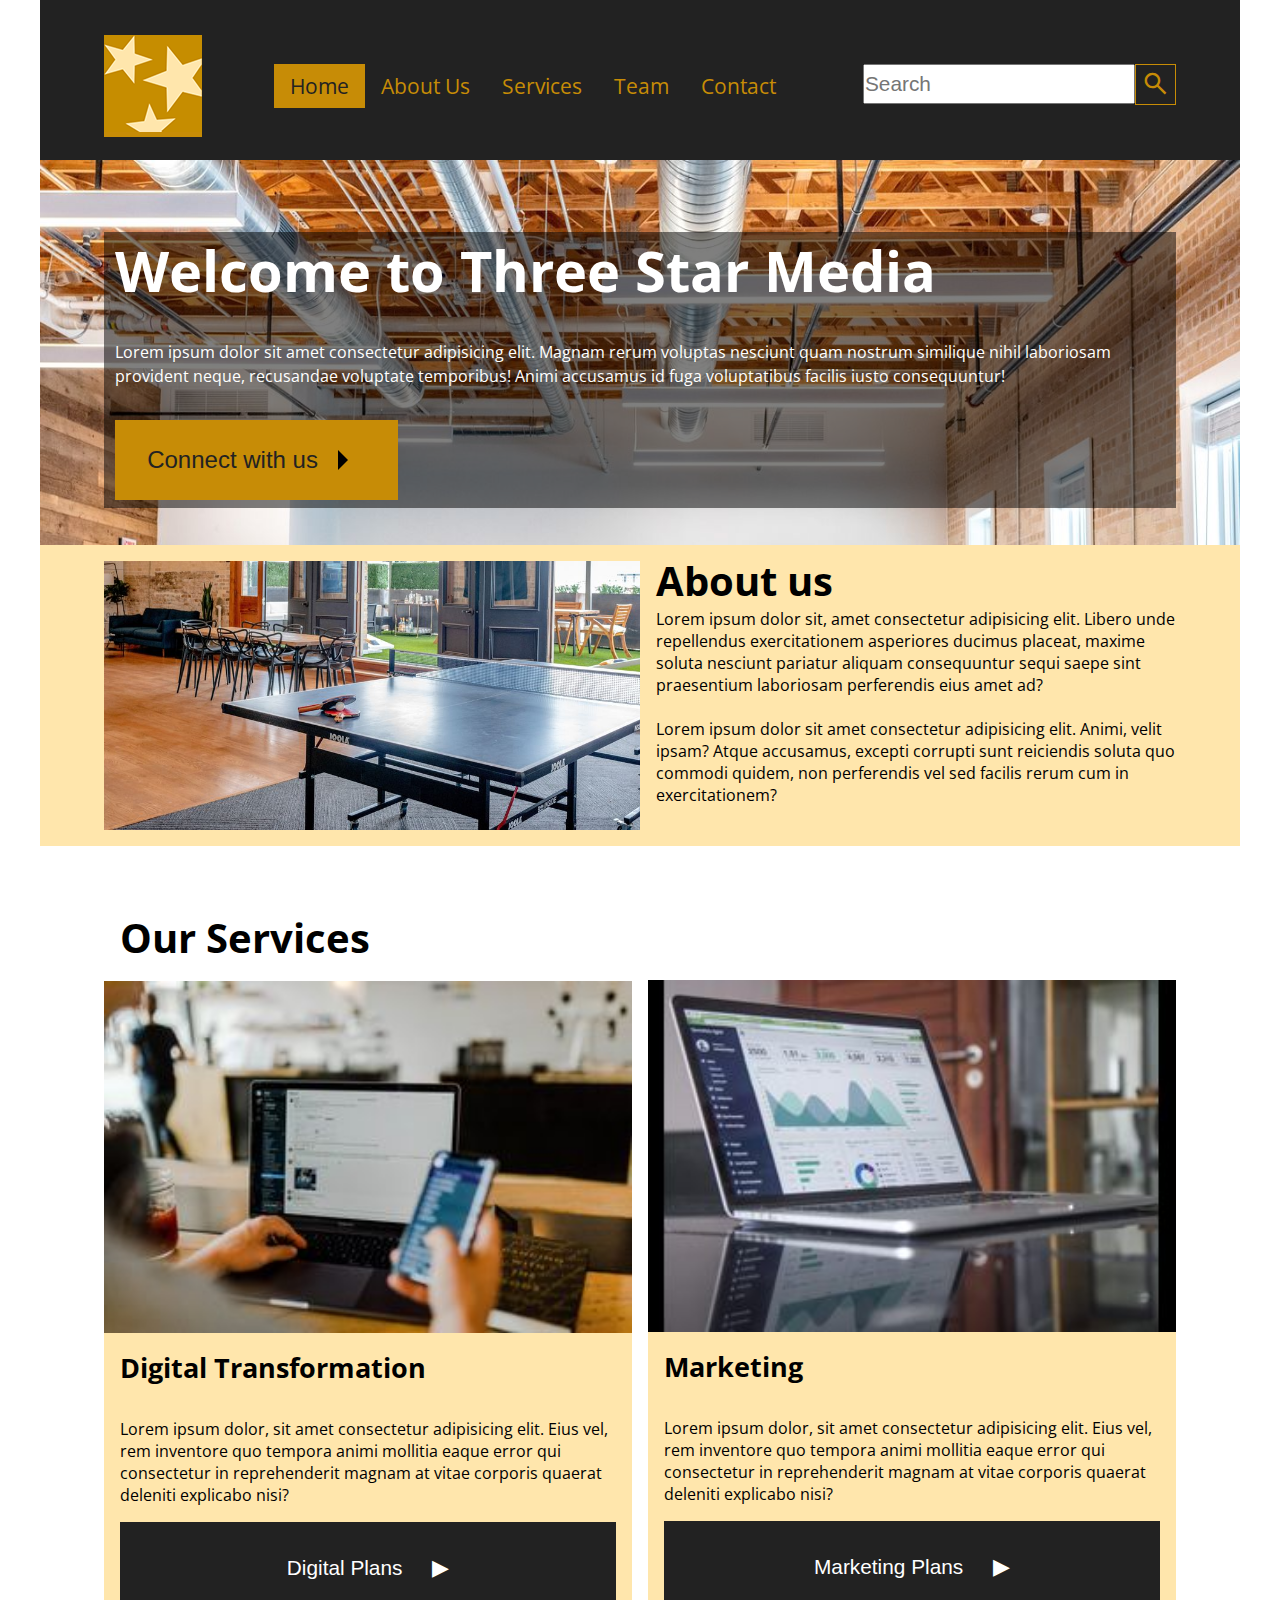
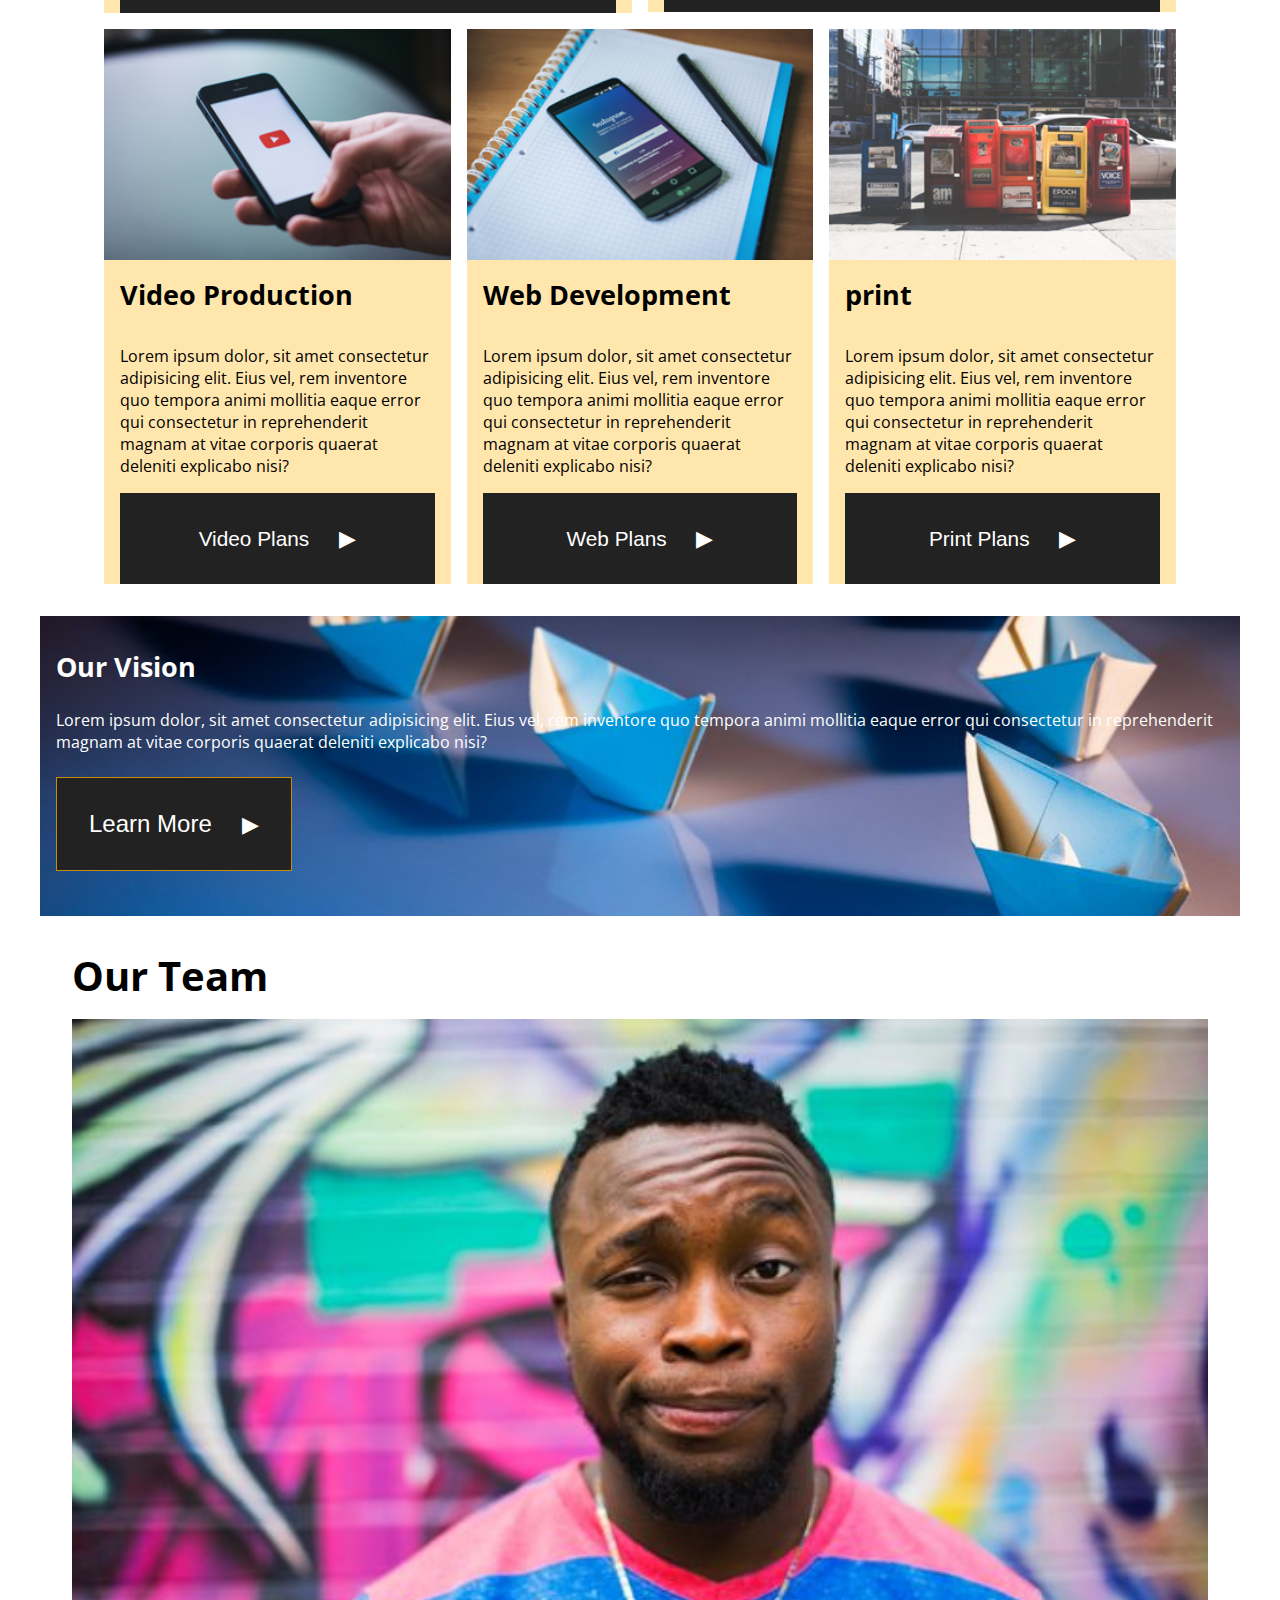
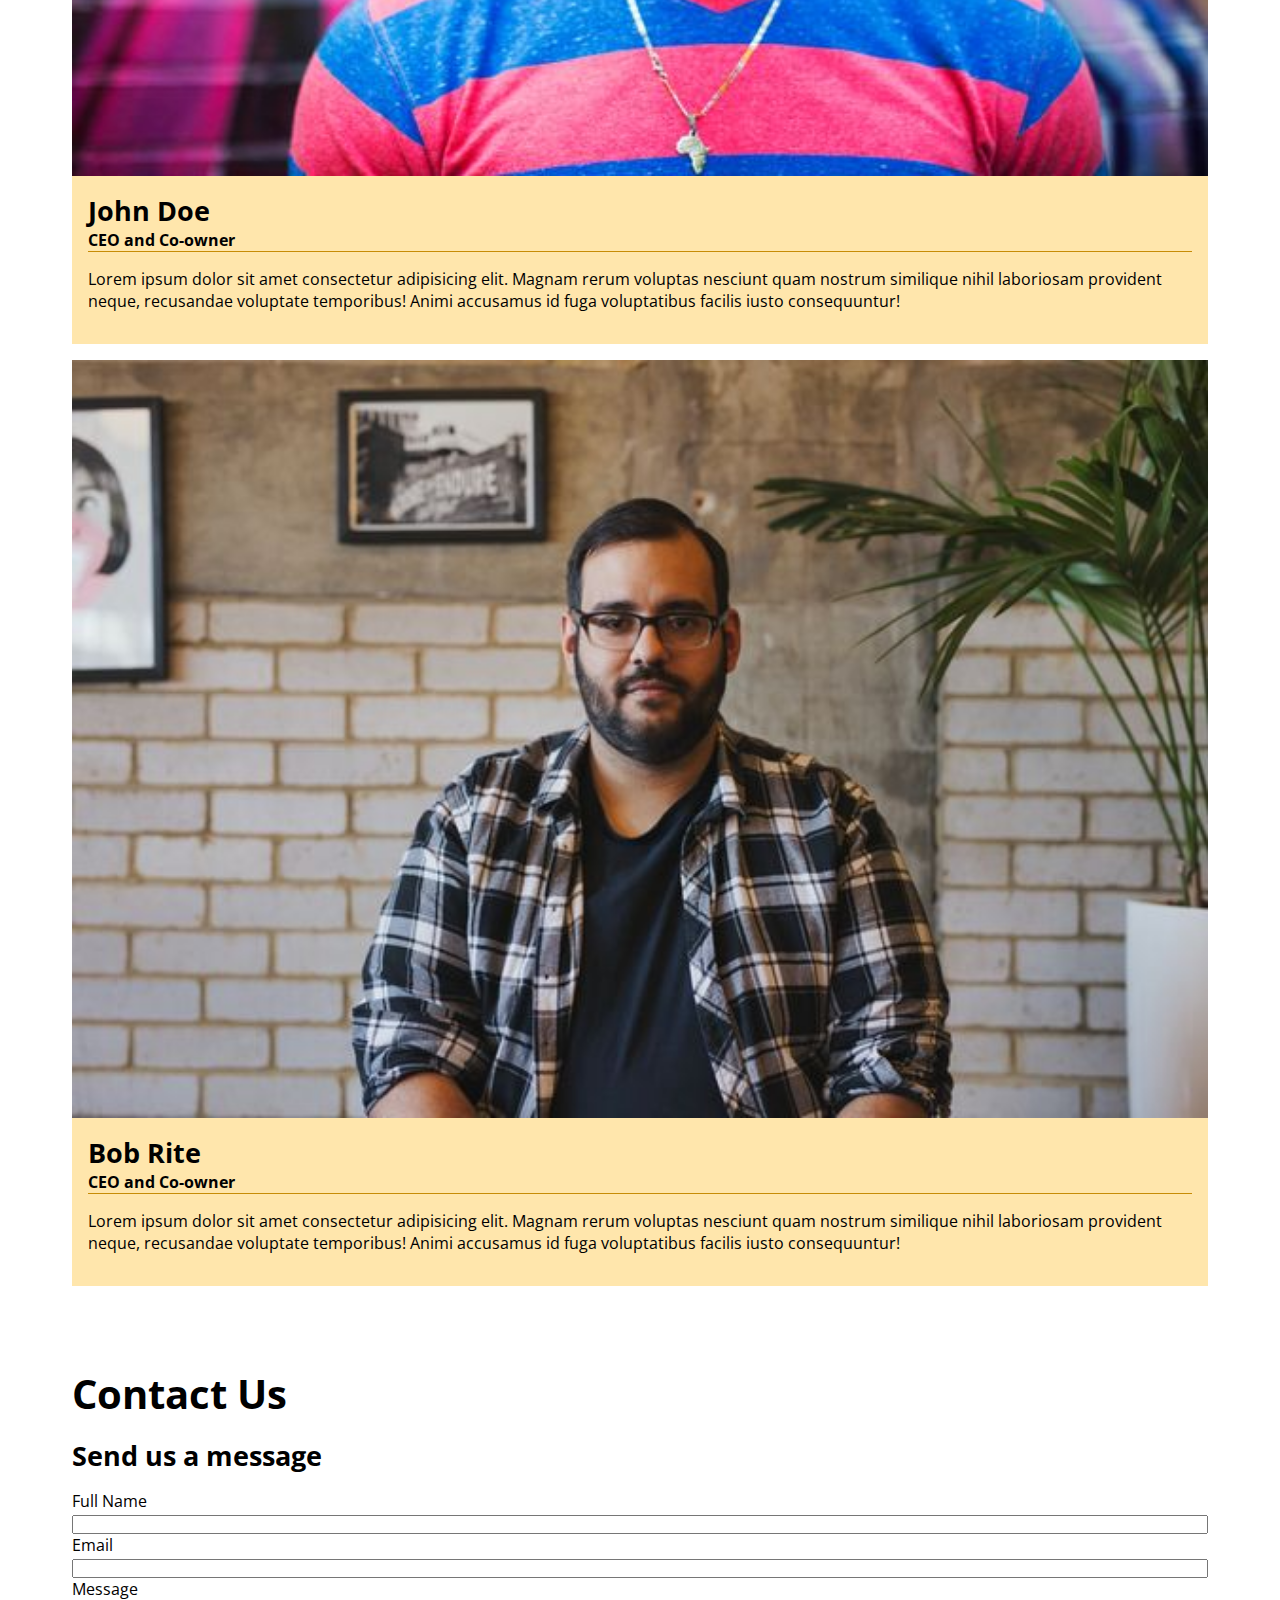
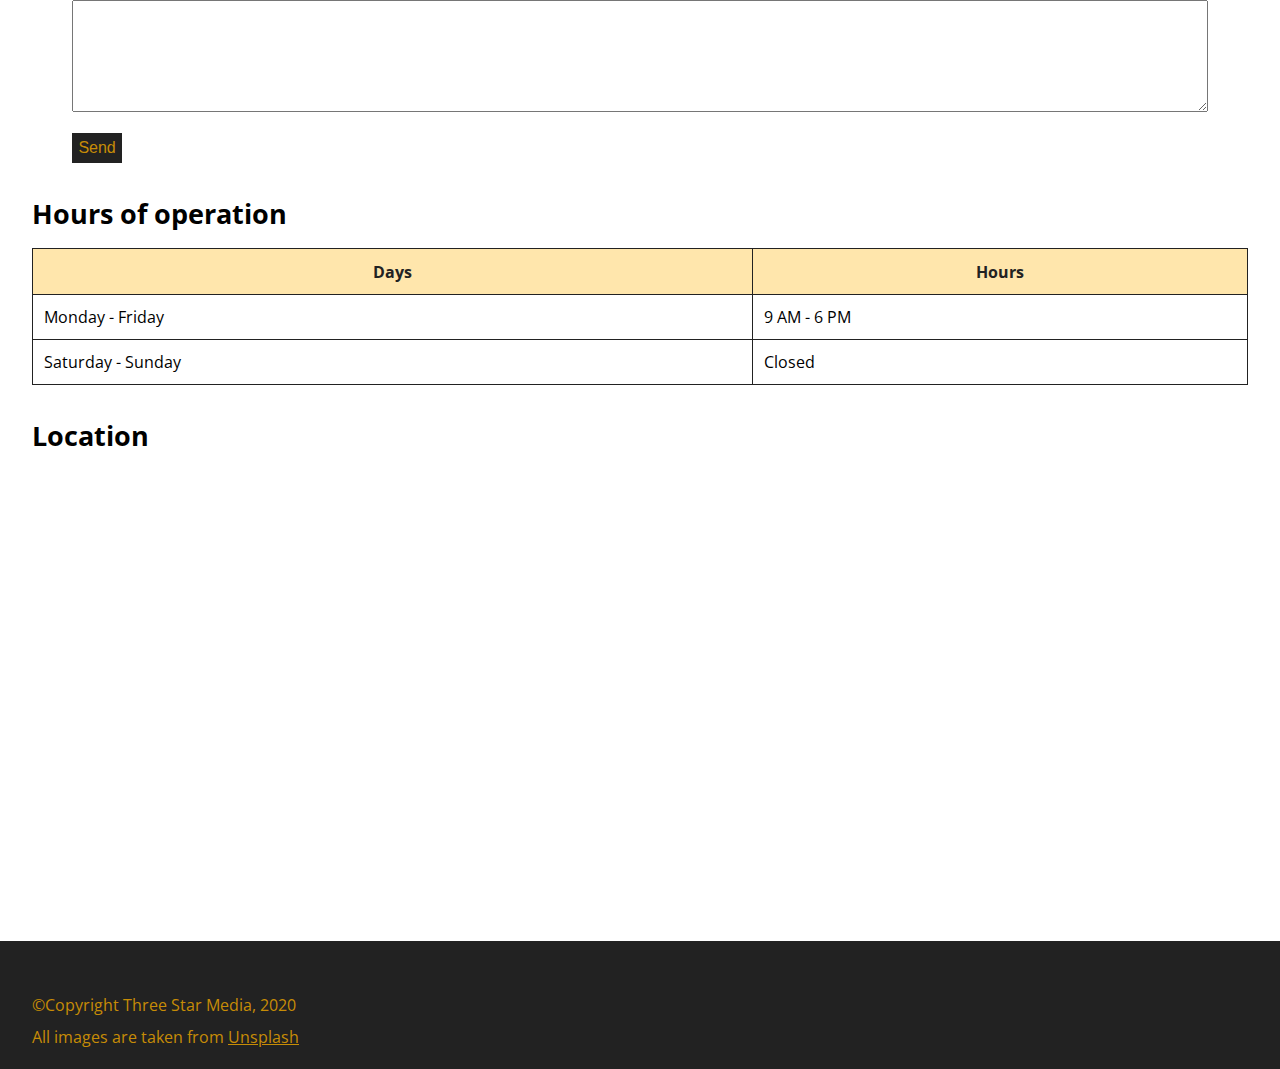
==== commit 26c9c0af: "hu" ====
--- a/final-project/index.html
+++ b/final-project/index.html
@@ -56,7 +56,7 @@
 Lorem ipsum dolor sit amet consectetur adipisicing elit. Animi, velit ipsam? Atque accusamus, excepti corrupti sunt reiciendis soluta quo commodi quidem, non perferendis vel sed facilis rerum cum in exercitationem?
         </p>
     </section>
-    <div class="grid-container">
+    <div class="flex-container1">
     <section class="sec4">
         <h2>Our Services</h2>
         <img src="images/digital.jpg" alt="digital">
@@ -84,6 +84,8 @@
         </button>
         </div>
     </section>
+    </div>
+    <div class="flex-container2">
     <section class="sec6">
         <img src="images/video.jpg" alt="video">
         <div class="container6">
--- a/final-project/css/style.css
+++ b/final-project/css/style.css
@@ -30,11 +30,12 @@
 }
 
 /* maximum width - 1200px */
-header, section {
+header, section, .flex-container1, .flex-container2 {
     max-width: 1200px;
     margin: 0 auto;
     padding: 0; 
 }
+
 
 /* 1st section - Home */
 header {
@@ -280,10 +281,21 @@
 
 /* sec4~sec8 container style for wide version */
 
-div .grid-contianer{
+/* div .grid-contianer{
     margin: 0;
     padding: 0;
-}
+} */
+
+div .flex-contianer1{
+    margin: 0;
+    padding: 0;
+}
+
+div .flex-contianer2{
+    margin: 0;
+    padding: 0;
+}
+
 /* 9th section - Our vision */
 
 .sec9 {
@@ -475,8 +487,14 @@
 /* Additional styles for larger screens */
 
 
+
 @media (min-width: 760px) {
 
+
+    h3 {
+        font-size: 1.7rem;
+    }
+    
     /* header style start*/
 
     header {
@@ -575,47 +593,65 @@
 
     /* Sec4 ~ Sec8 style */
 
-    .sec4{
-        position:relative;
-        top: -8rem;
-    }
-
-    .grid-container {
-        display: grid;
-        margin-top: 5rem;
+    .sec4 h2 {
+        margin: 0;
+        padding: 0;
+        padding-left: 1rem;
+    }
+
+    .sec5 {
+        position: relative;
+        top: 54.5px;
+
+    }
+
+    .flex-container1, .flex-container2 {
+        display: flex;
+        flex-direction: row;
+        justify-content: space-between;
+        align-items: stretch; 
         padding: 4rem;
-        grid-template-columns: repeat(6, 1fr);
-        grid-template-rows: auto;
-        grid-template-areas: 
-            "sec4 sec4 sec4 sec5 sec5 sec5"
-            "sec6 sec6 sec7 sec7 sec8 sec8"; 
-    }
-    
-    .sec4 { 
-        grid-area: sec4; 
+        gap:1rem
+    }
+
+    .flex-container1 {
+        padding-bottom: 0;
+    }
+
+    .flex-container2 {
+        padding-top: 0;
+        padding-bottom: 0;
+    }
+
+    .sec4 .container4, .sec5 .container5, .sec6 .container6, .sec7 .container7, .sec8 .container8 {
+        display: flex;
+        flex-direction: column;
+        justify-content: space-between;
+        margin: 0;
         padding: 0;
     }
-    .sec4 img {
-        padding: 0;
-    }
-    .sec4 .container4 {
-        padding: 0;
-    }
-    
-    .sec5 { 
-        grid-area: sec5; 
-        padding: 0;
-    }
-    .sec6 { 
-        grid-area: sec6; 
-        padding: 0;
-    }
-    .sec7 { 
-        padding: 0;
-        grid-area: sec7; }
-    .sec8 { 
-        grid-area: sec8; 
-        padding: 0;
-    }
-    
-}
+
+
+    .sec4 img, .sec5 img, .sec6 img, .sec7 img, .sec8 img {
+        width: 100%; 
+        height: auto;
+        padding:0;
+        padding-top: 1rem;
+        
+    }
+
+    .sec4 button, .sec5 button, .sec6 button, .sec7 button, .sec8 button {
+        /* Adjust button styling as needed */
+        margin-top: auto;
+        margin-right: 16px;
+        font-size: 1.3rem;
+    }
+
+    button {
+        font-size: 0.5;
+    }
+
+    /* Sec9 ~ Sec10 style */
+
+
+}
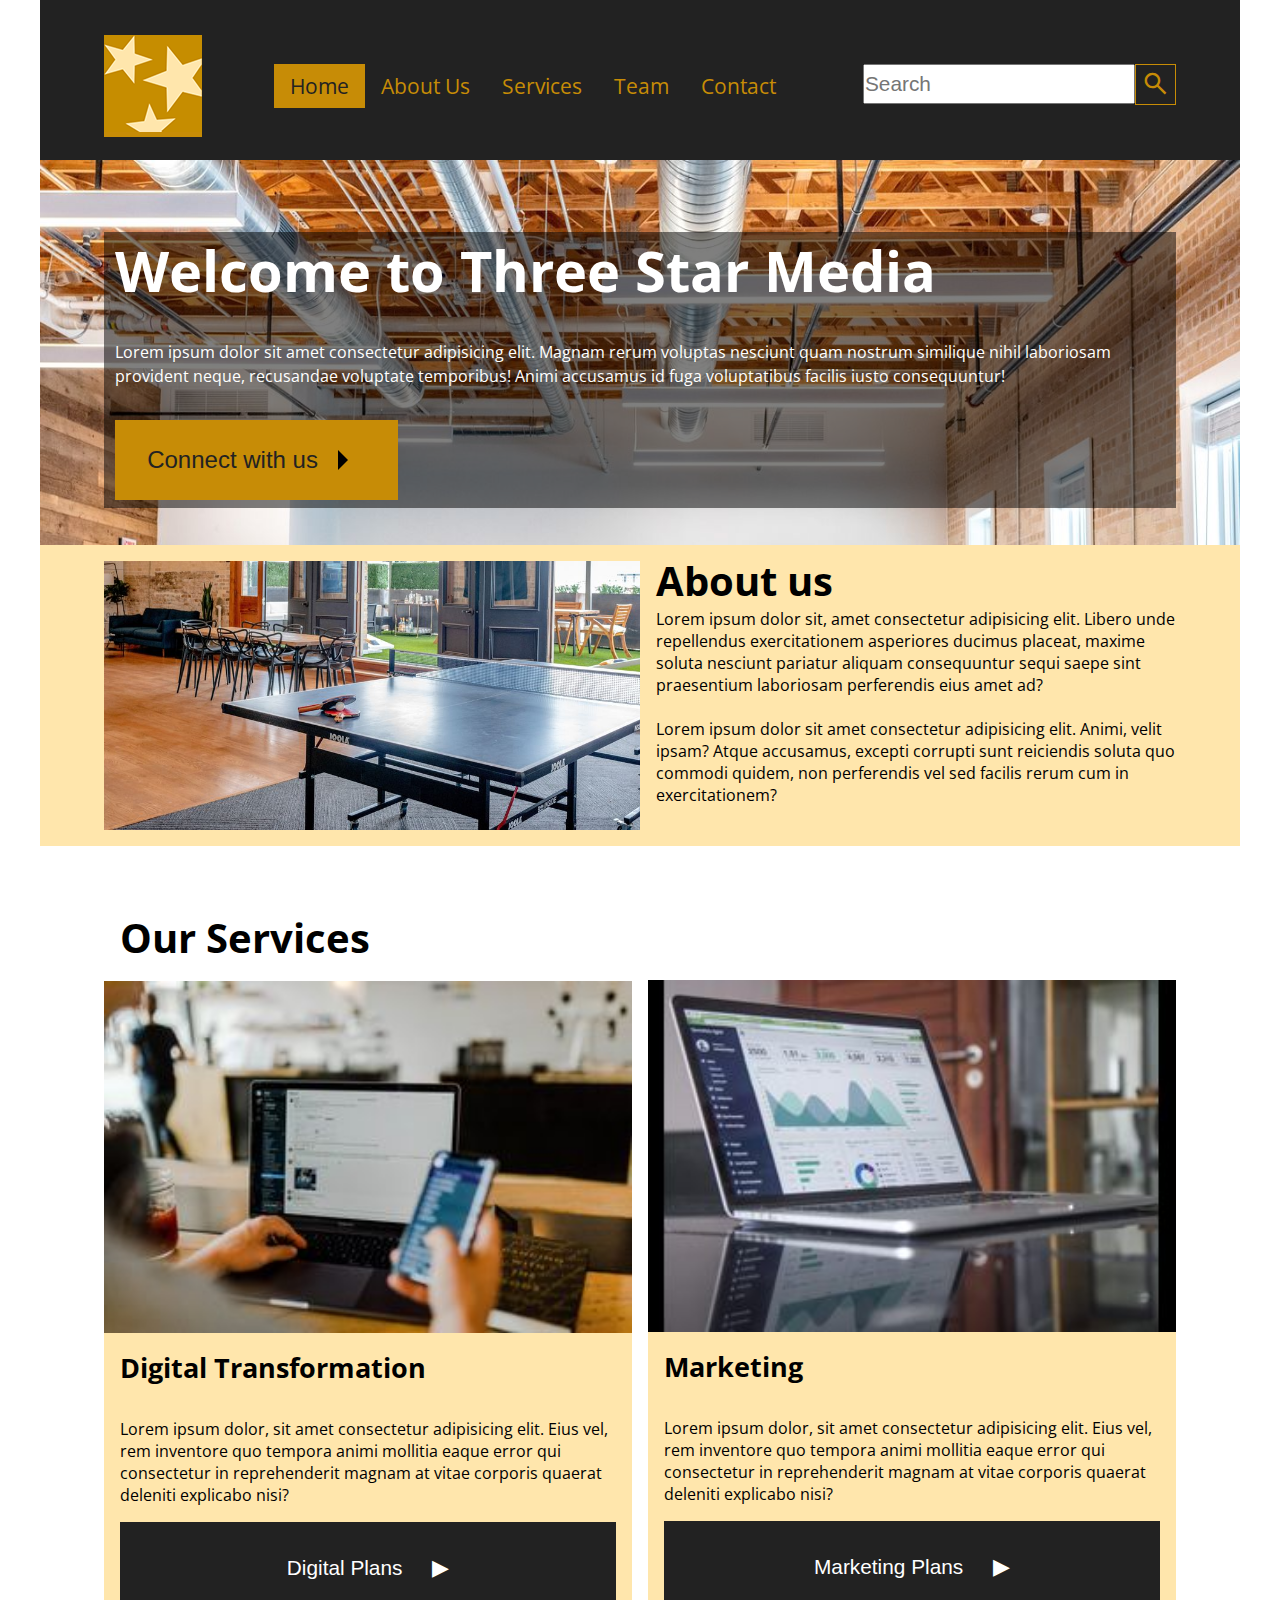
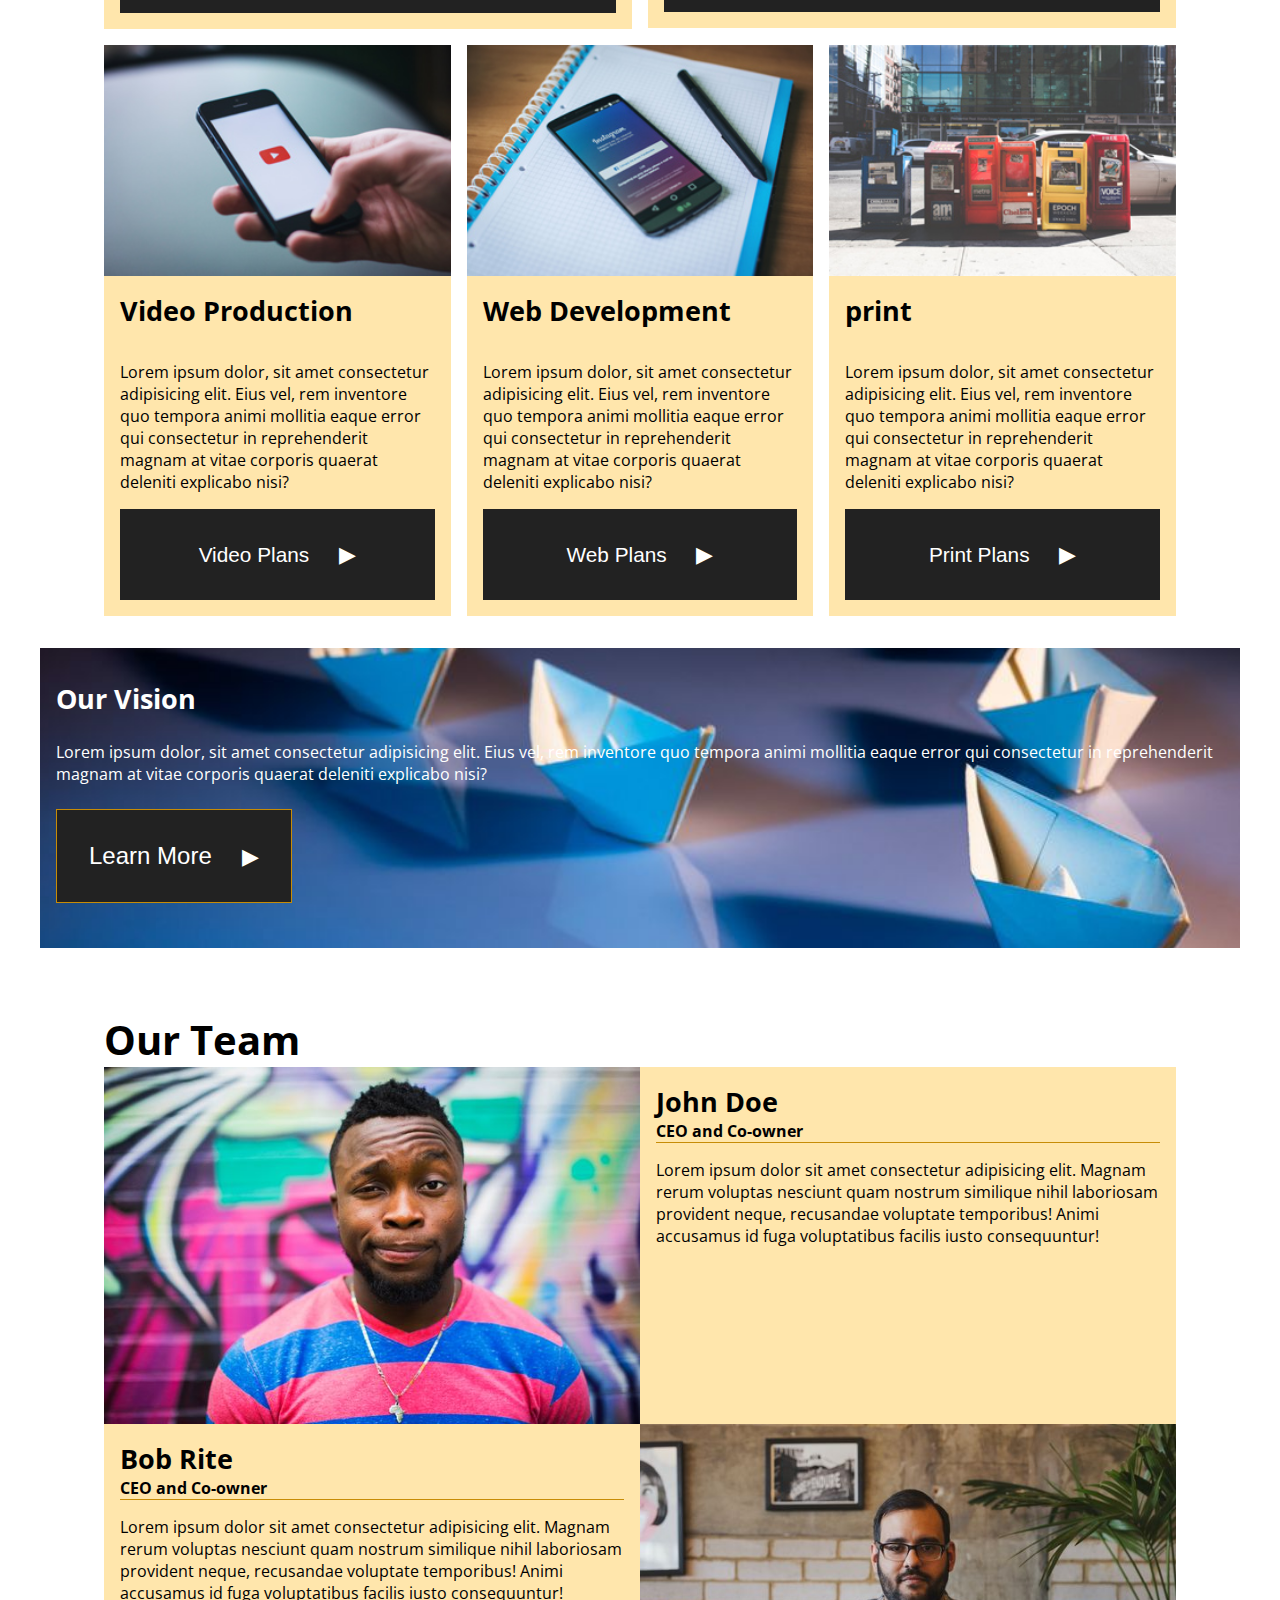
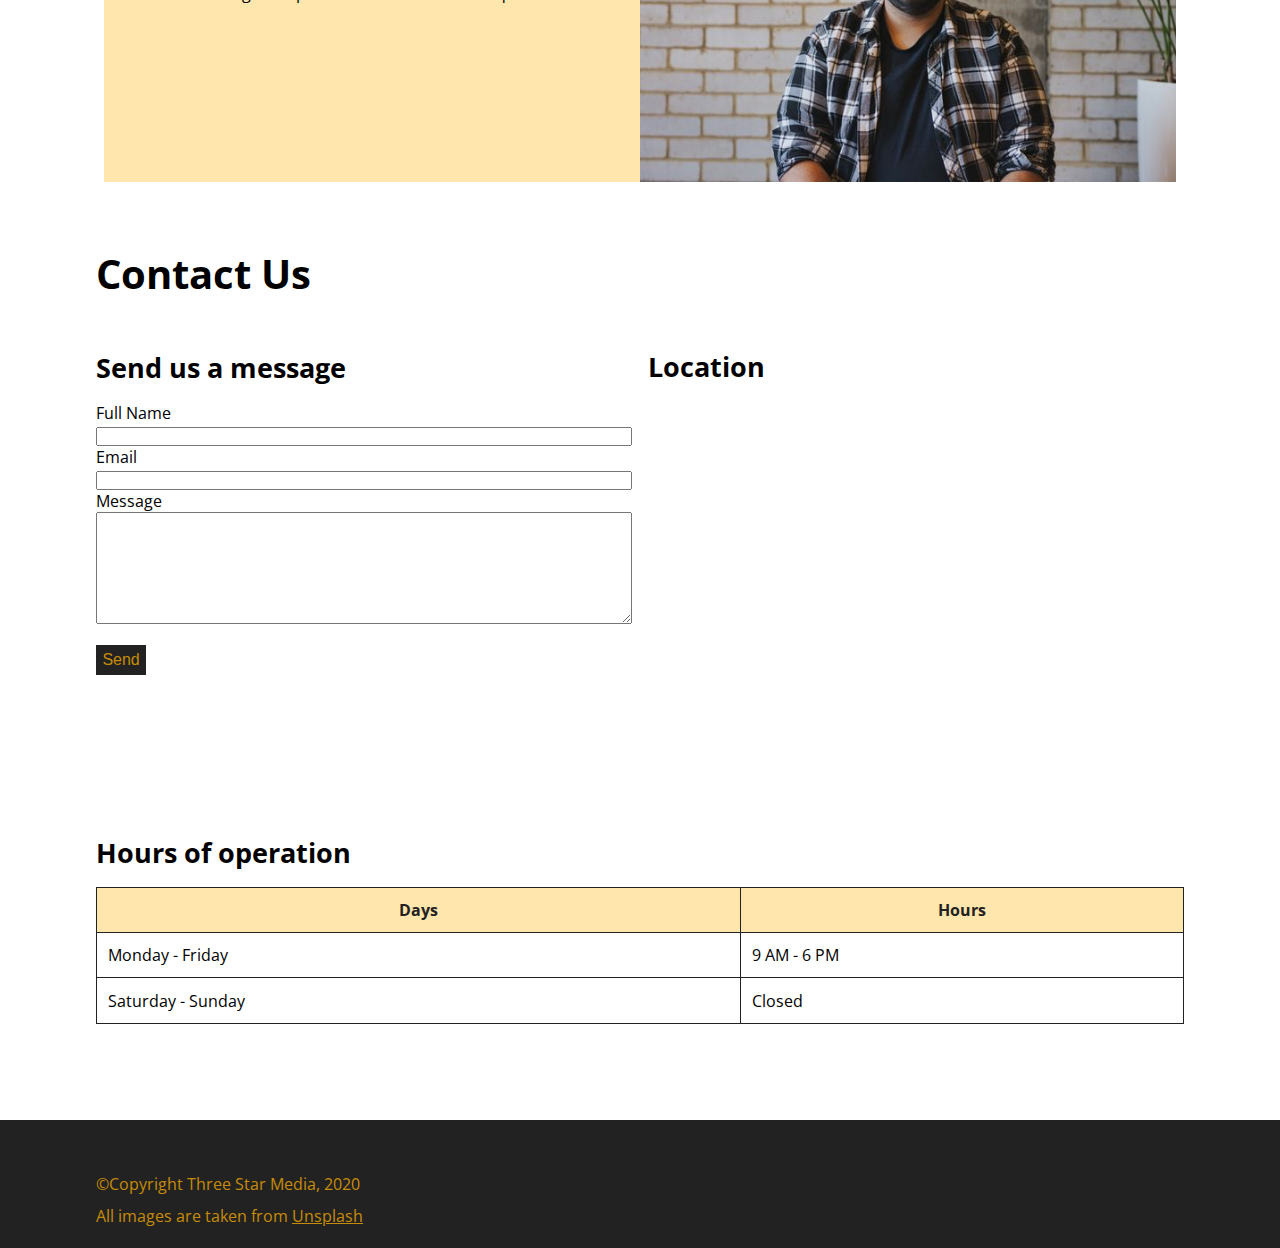
==== commit 247e5fbc: "draft" ====
--- a/final-project/index.html
+++ b/final-project/index.html
@@ -161,6 +161,7 @@
             </div>
         </article>    
     </section>
+    <div class="grid-container">
     <section class="sec12">
         <h2>Contact Us</h2>
 
@@ -202,6 +203,7 @@
         <h3>Location</h3>
         <iframe src="https://www.google.com/maps/embed?pb=!1m16!1m12!1m3!1d717635.3894657006!2d-77.05372354827006!3d45.36368281189026!2m3!1f0!2f0!3f0!3m2!1i1024!2i768!4f13.1!2m1!1salgonquin%20college!5e0!3m2!1sen!2sca!4v1700848495838!5m2!1sen!2sca" width="600" height="450" style="border:0;" allowfullscreen="" loading="lazy" referrerpolicy="no-referrer-when-downgrade"></iframe>
     </section>
+    </div>
 
 <footer>
         <p>&copy;Copyright Three Star Media, 2020<br>
--- a/final-project/css/style.css
+++ b/final-project/css/style.css
@@ -281,10 +281,6 @@
 
 /* sec4~sec8 container style for wide version */
 
-/* div .grid-contianer{
-    margin: 0;
-    padding: 0;
-} */
 
 div .flex-contianer1{
     margin: 0;
@@ -629,6 +625,7 @@
         justify-content: space-between;
         margin: 0;
         padding: 0;
+        padding-bottom: 1rem;
     }
 
 
@@ -641,7 +638,6 @@
     }
 
     .sec4 button, .sec5 button, .sec6 button, .sec7 button, .sec8 button {
-        /* Adjust button styling as needed */
         margin-top: auto;
         margin-right: 16px;
         font-size: 1.3rem;
@@ -651,7 +647,95 @@
         font-size: 0.5;
     }
 
-    /* Sec9 ~ Sec10 style */
-
-
-}
+    /* Sec10 style */
+
+    .sec10 article{
+        display: grid;
+        grid-template-columns: 1fr 1fr;
+        grid-template-rows: auto auto;
+        grid-template-areas: 
+            "h2 h2"
+            "img div";
+        padding: 4rem;
+        padding-bottom: 0;
+    }
+
+    .sec10 h2 {
+        grid-area: h2;
+        margin: 0;
+    }
+
+    .sec10 img {
+        grid-area: img;
+        padding: 0;
+    }
+
+    .sec10 .container10 {
+        grid-area: div;
+        margin: 0;
+    }
+    /* Sec11 style */
+
+    .sec11 article {
+        display: grid;
+        grid-template-columns: 1fr 1fr;
+        grid-template-areas: 
+            "div img";
+        padding: 4rem;
+        padding-top: 0;
+    }
+
+    .sec11 img {
+        grid-area: img;
+        padding: 0;
+    }
+
+    .sec11 .container11 {
+        grid-area: div;
+        margin: 0;
+    }
+
+    /* Sec12 ~ Sec14 style */
+
+    .grid-container {
+        display: grid;
+        grid-template-columns: 1fr 1fr;
+        grid-template-rows: auto;
+        grid-template-areas: 
+            "contact map"
+            "form form";
+        padding: 6rem;
+        padding-top: 0;
+        gap: 1rem;
+    }
+
+    .sec12 {
+        grid-area: contact;
+        padding: 0;
+        width: 100%;      
+    }
+
+    .sec12 h2 {
+        padding-top: 0;
+        padding-bottom: 3rem;
+    }
+
+    .sec13 {
+        grid-area: form;
+        padding:0;
+        padding-top: 5rem;
+    }
+
+    .sec14 {
+        grid-area: map;
+        padding: 0;
+        position: relative;
+        top: 102.5px;
+    }
+
+    /* footer style */
+    footer {
+        padding-left: 4rem;
+    }
+
+}
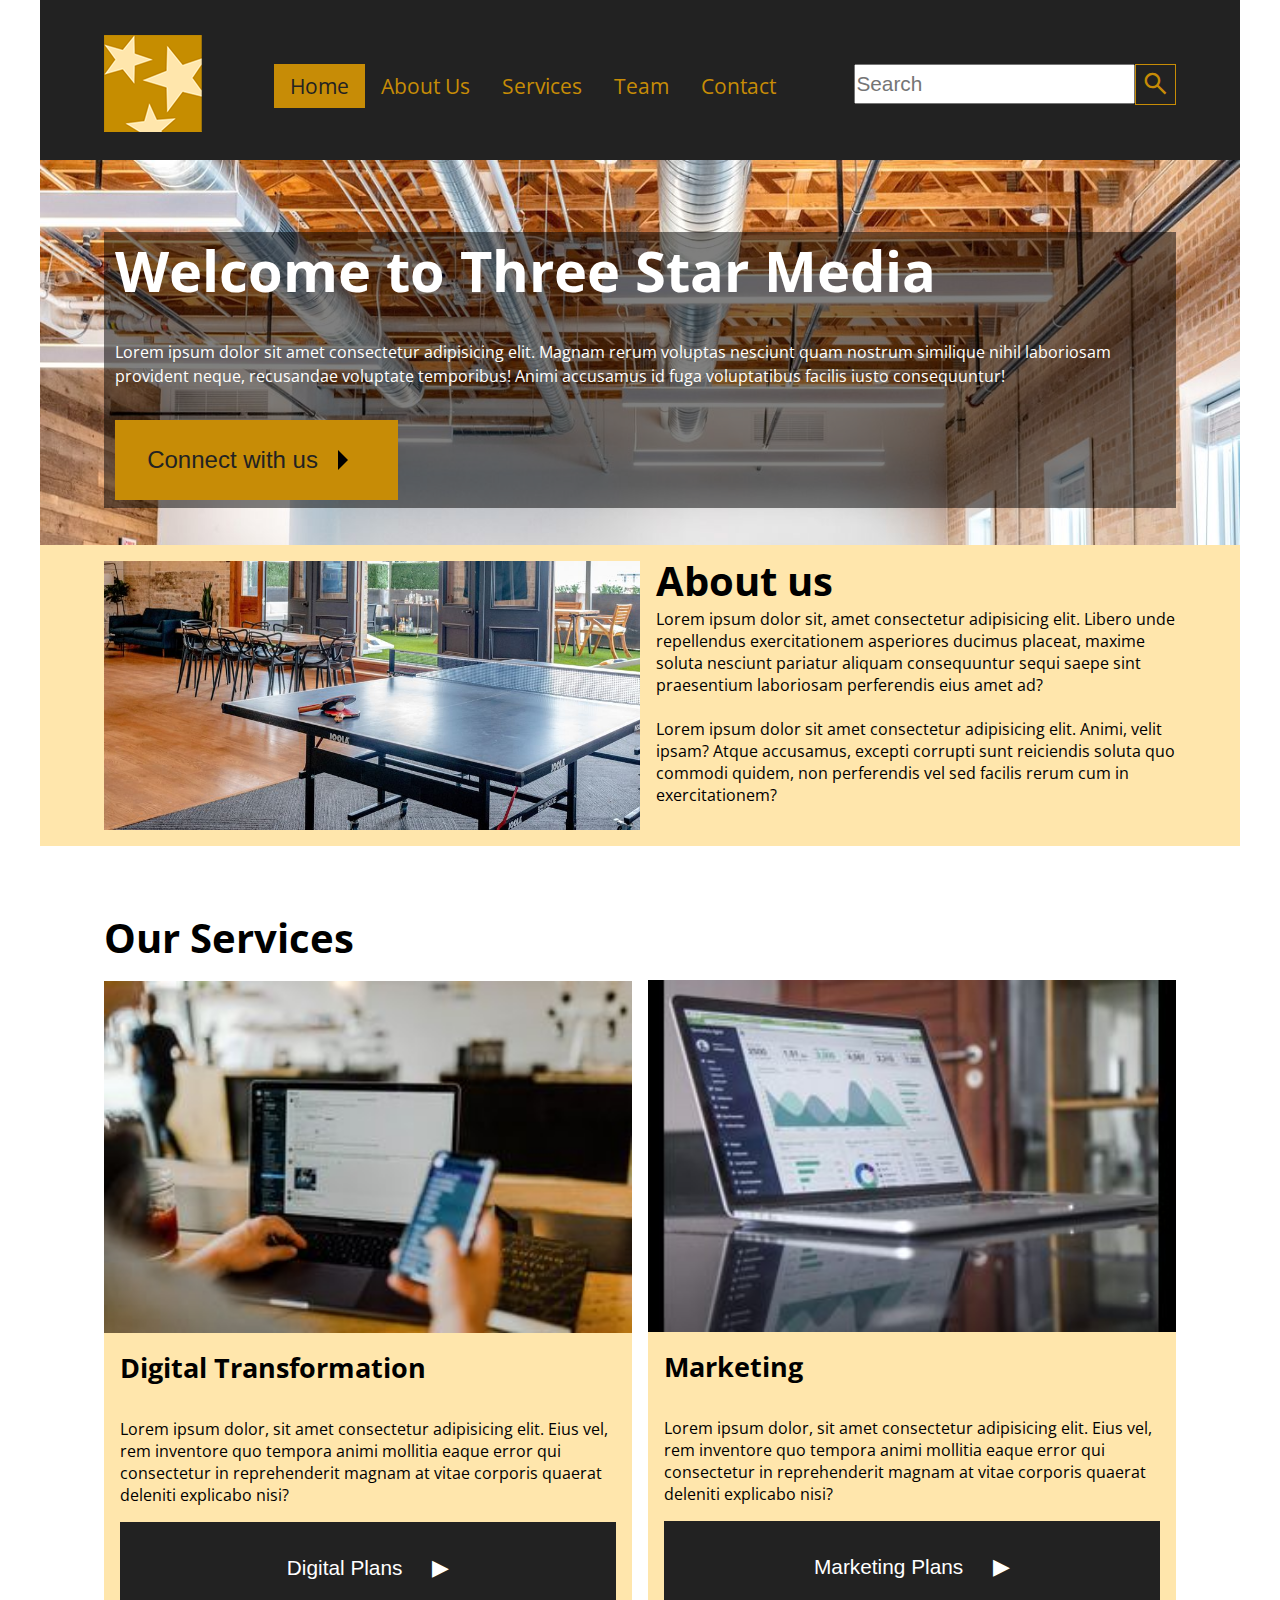
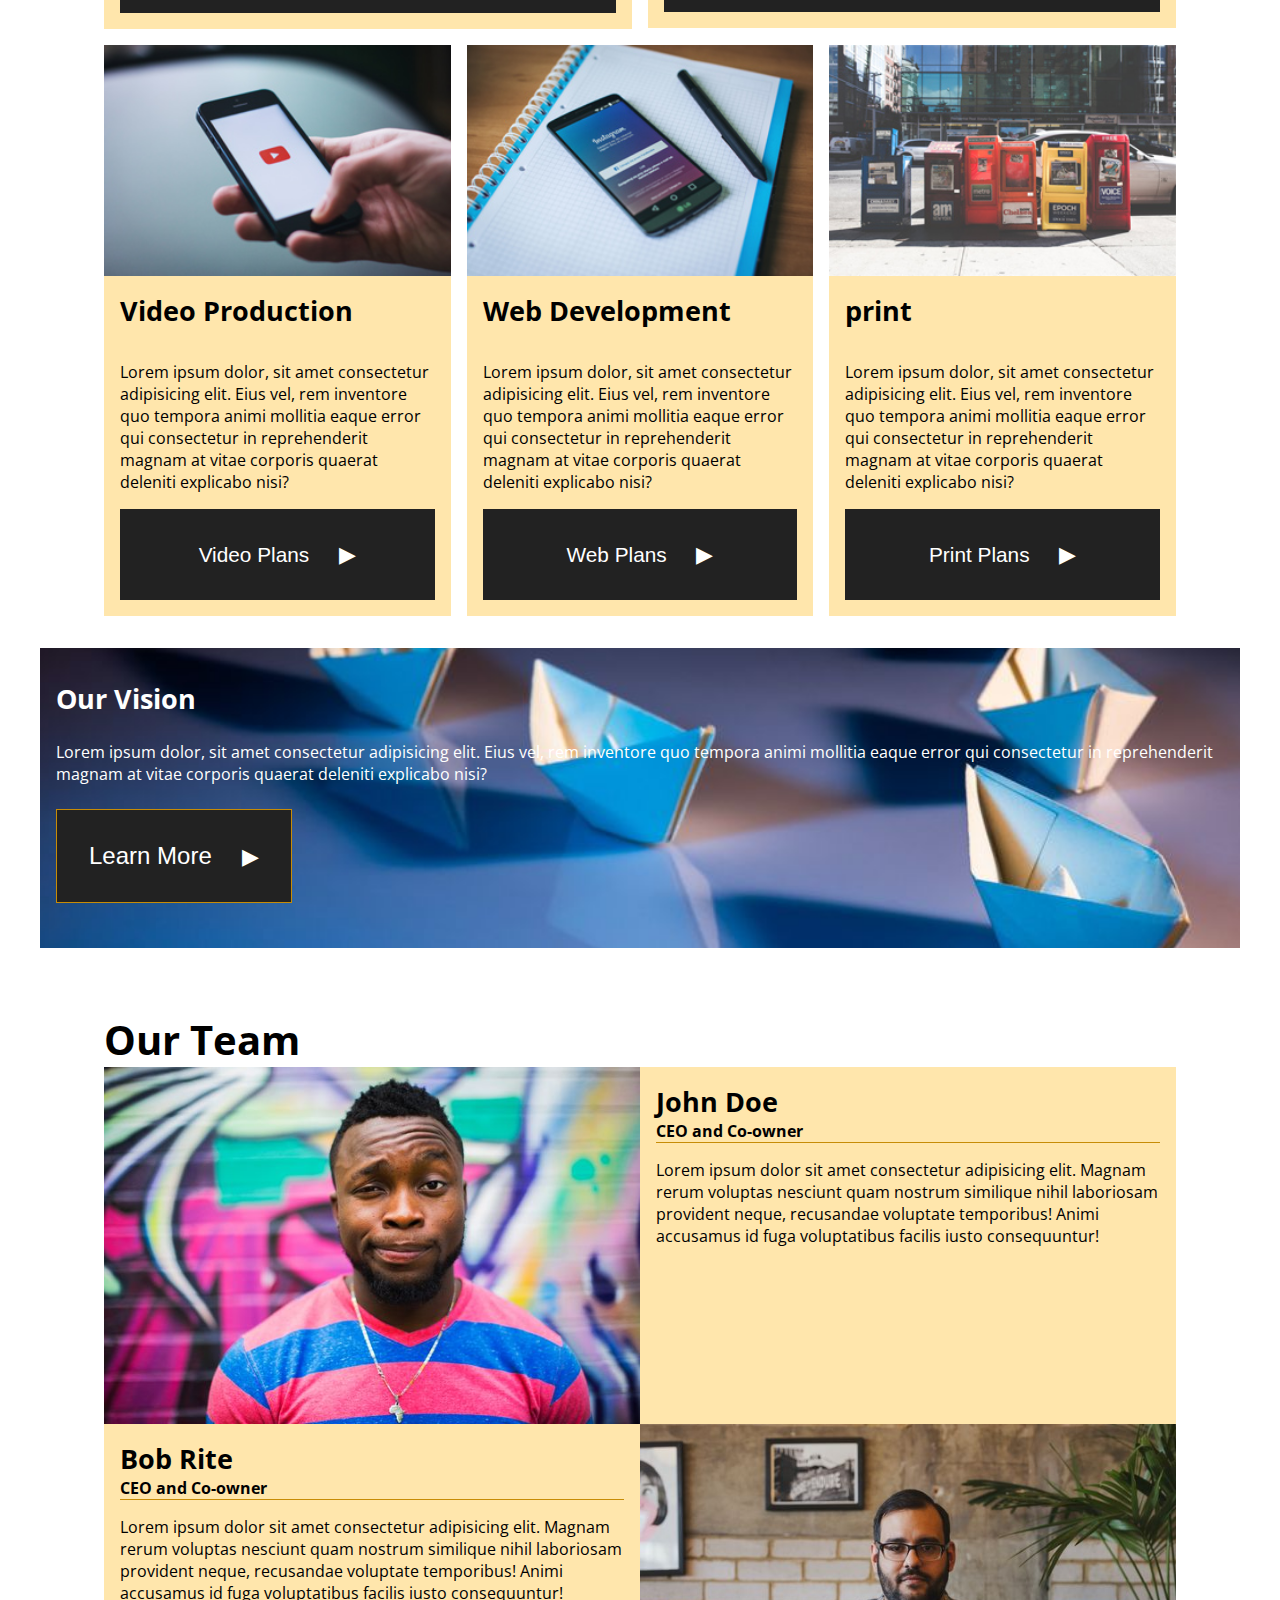
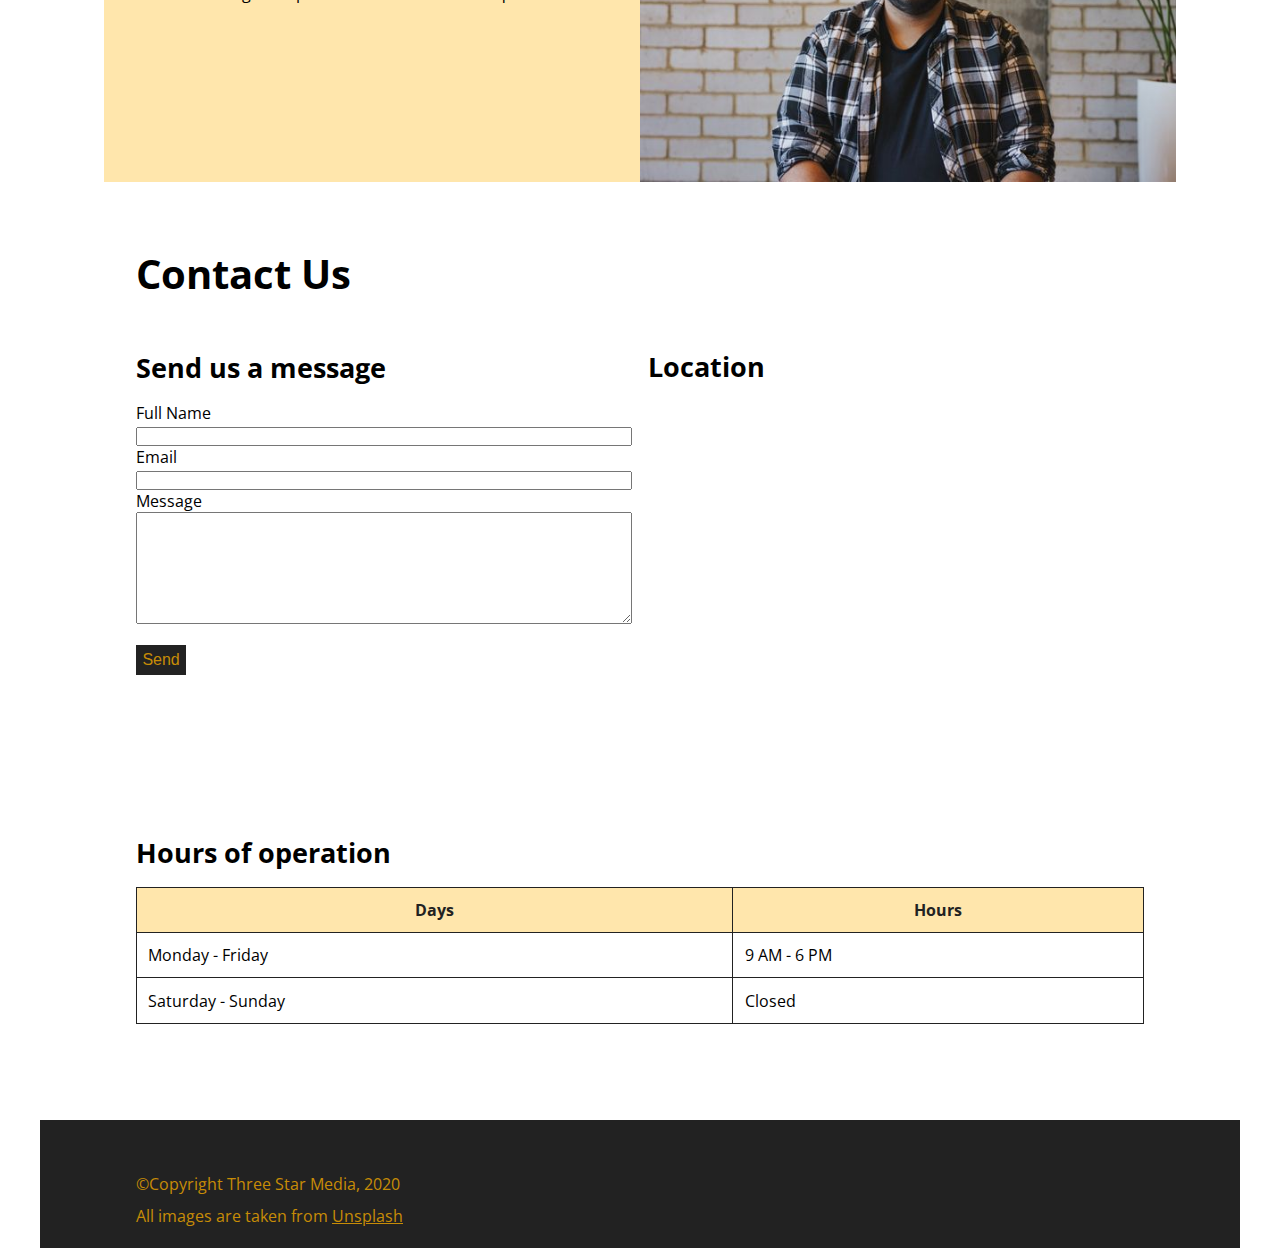
==== commit 0322861e: "refine" ====
--- a/final-project/index.html
+++ b/final-project/index.html
@@ -5,8 +5,8 @@
     <meta name="viewport" content="width=device-width, initial-scale=1.0">
     <title>Document</title>
     <link rel="preconnect" href="https://fonts.googleapis.com">
-    <link href="https://fonts.googleapis.com/css2?family=Material+Symbols+Outlined" rel="stylesheet" />
-    <link rel="stylesheet" href="https://fonts.googleapis.com/css2?family=Material+Symbols+Outlined:opsz,wght,FILL,GRAD@24,400,0,0" />
+    <link href="https://fonts.googleapis.com/css2?family=Material+Symbols+Outlined" rel="stylesheet">
+    <link rel="stylesheet" href="https://fonts.googleapis.com/css2?family=Material+Symbols+Outlined:opsz,wght,FILL,GRAD@24,400,0,0">
     <link rel="preconnect" href="https://fonts.googleapis.com">
     <link rel="preconnect" href="https://fonts.gstatic.com" crossorigin>
     <link href="https://fonts.googleapis.com/css2?family=Open+Sans:wght@400;600;700&display=swap" rel="stylesheet">
--- a/final-project/css/style.css
+++ b/final-project/css/style.css
@@ -4,7 +4,7 @@
     padding: 0;
     box-sizing: border-box;
 }
-
+/* basic element setting */
 html {
     font-family: 'Open Sans', sans-serif;
 }
@@ -30,7 +30,7 @@
 }
 
 /* maximum width - 1200px */
-header, section, .flex-container1, .flex-container2 {
+header, section, .flex-container1, .flex-container2, footer, .grid-container {
     max-width: 1200px;
     margin: 0 auto;
     padding: 0; 
@@ -173,12 +173,18 @@
 
 /* 4th section - Our Services */
 
-.sec4 h2 {
-    margin-top: 4rem;
-    margin-bottom: 0.3rem;
-    margin-left: 1rem;
-}
-
+.flex-container1 {
+    padding: 0;
+}
+
+.flex-container1 .sec5 {
+    position: relative;
+    top: 54.5px;
+}
+
+.flex-container1 .sec4 h2{
+    padding: 0;
+}
 
 .sec4 article, .sec5 article, .sec6 article, .sec7 article, .sec8 article {
     width: 100%;
@@ -267,6 +273,7 @@
     padding-left: 1.5rem;
 }
 
+
 /* 5th section - Our Services */
 /* 5th section shares CSS code with 4th section */
 
@@ -477,7 +484,7 @@
     color: #c78c06;
 }
 
-/* -------- mobile page ends -------- */
+/* -------------- mobile page ends -------------- */
 
 
 /* Additional styles for larger screens */
@@ -495,7 +502,7 @@
 
     header {
         display: grid;
-        grid-template-columns: auto 1fr auto; 
+        grid-template-columns: 0.5fr 3fr 1.5fr; 
         grid-template-areas: "logo nav search";
         align-items: center;
         height: 10rem;
@@ -507,7 +514,13 @@
         padding: 0;
         position:relative;
         top: -4rem;
-    }
+        background-color: transparent;
+    }
+
+    .home image {
+        width: 3rem;
+        height: auto;
+    };
 
     /* Position and style the navigation */
     nav {
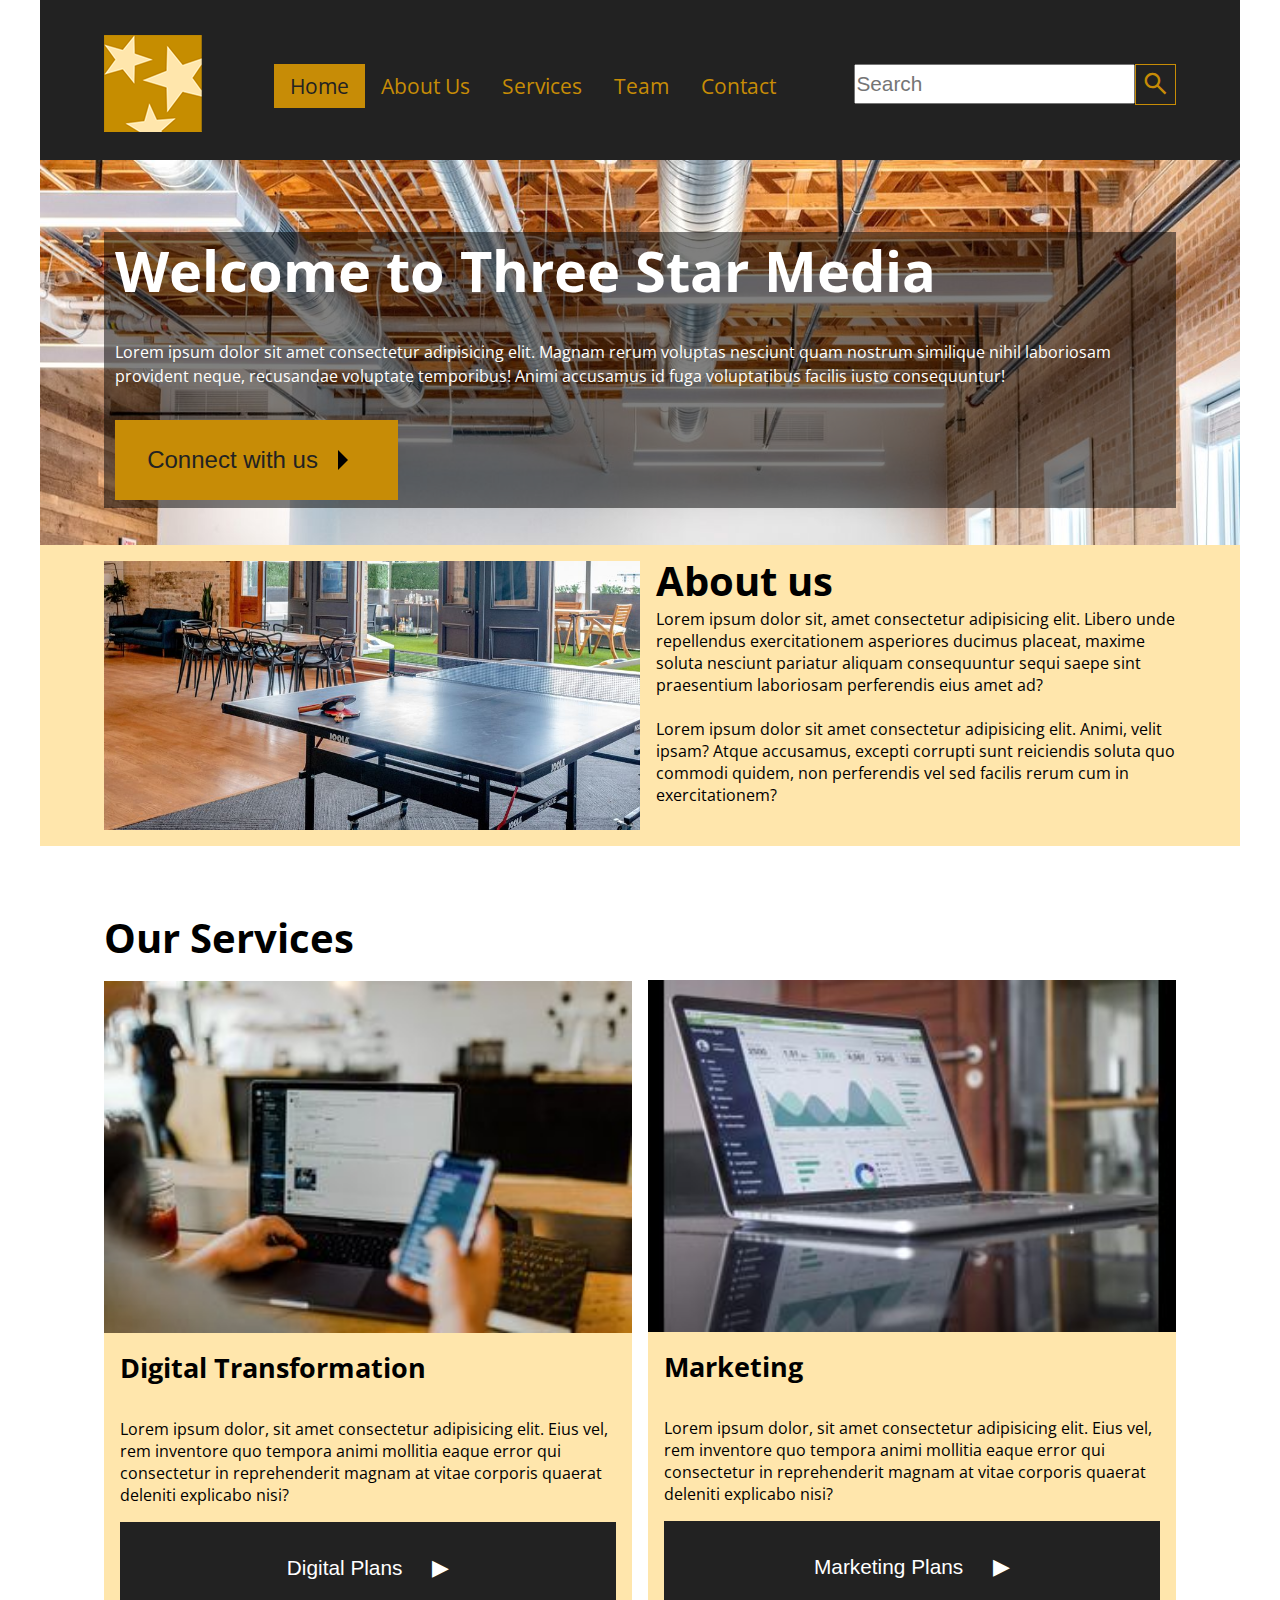
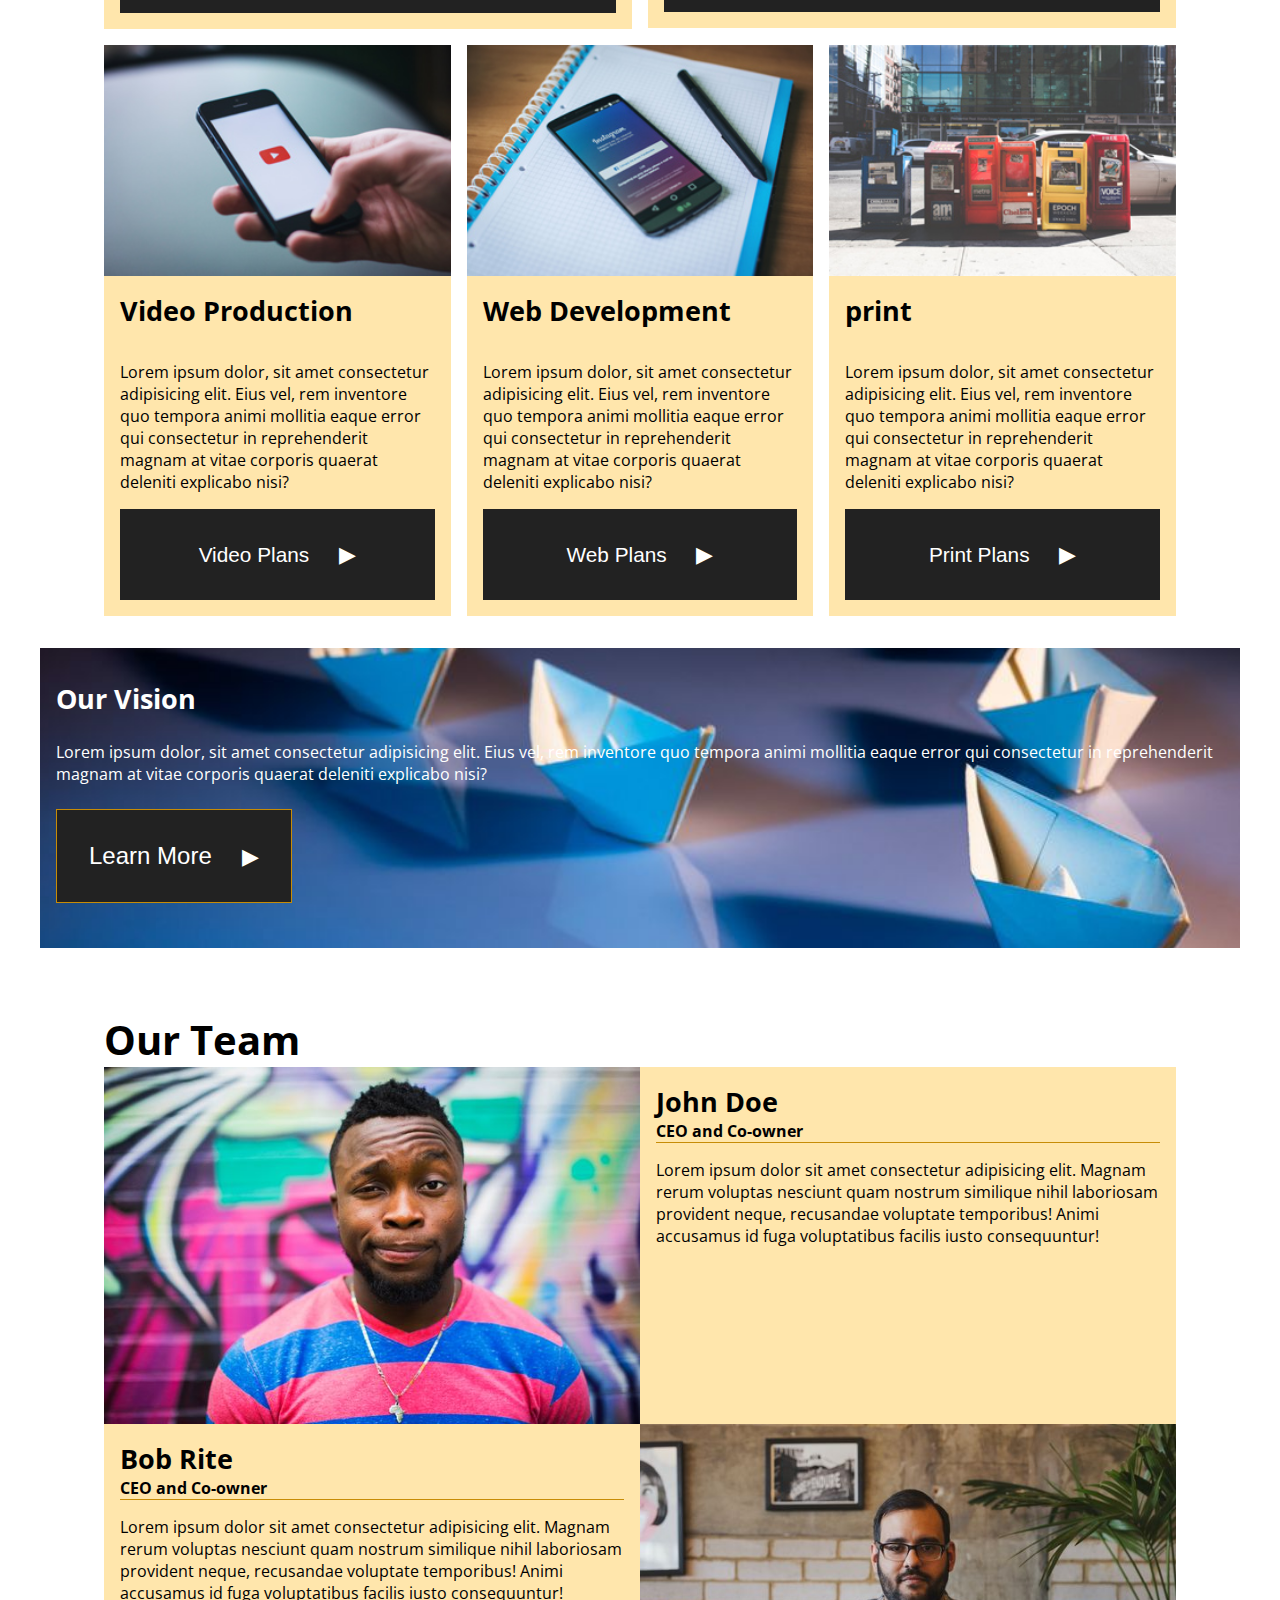
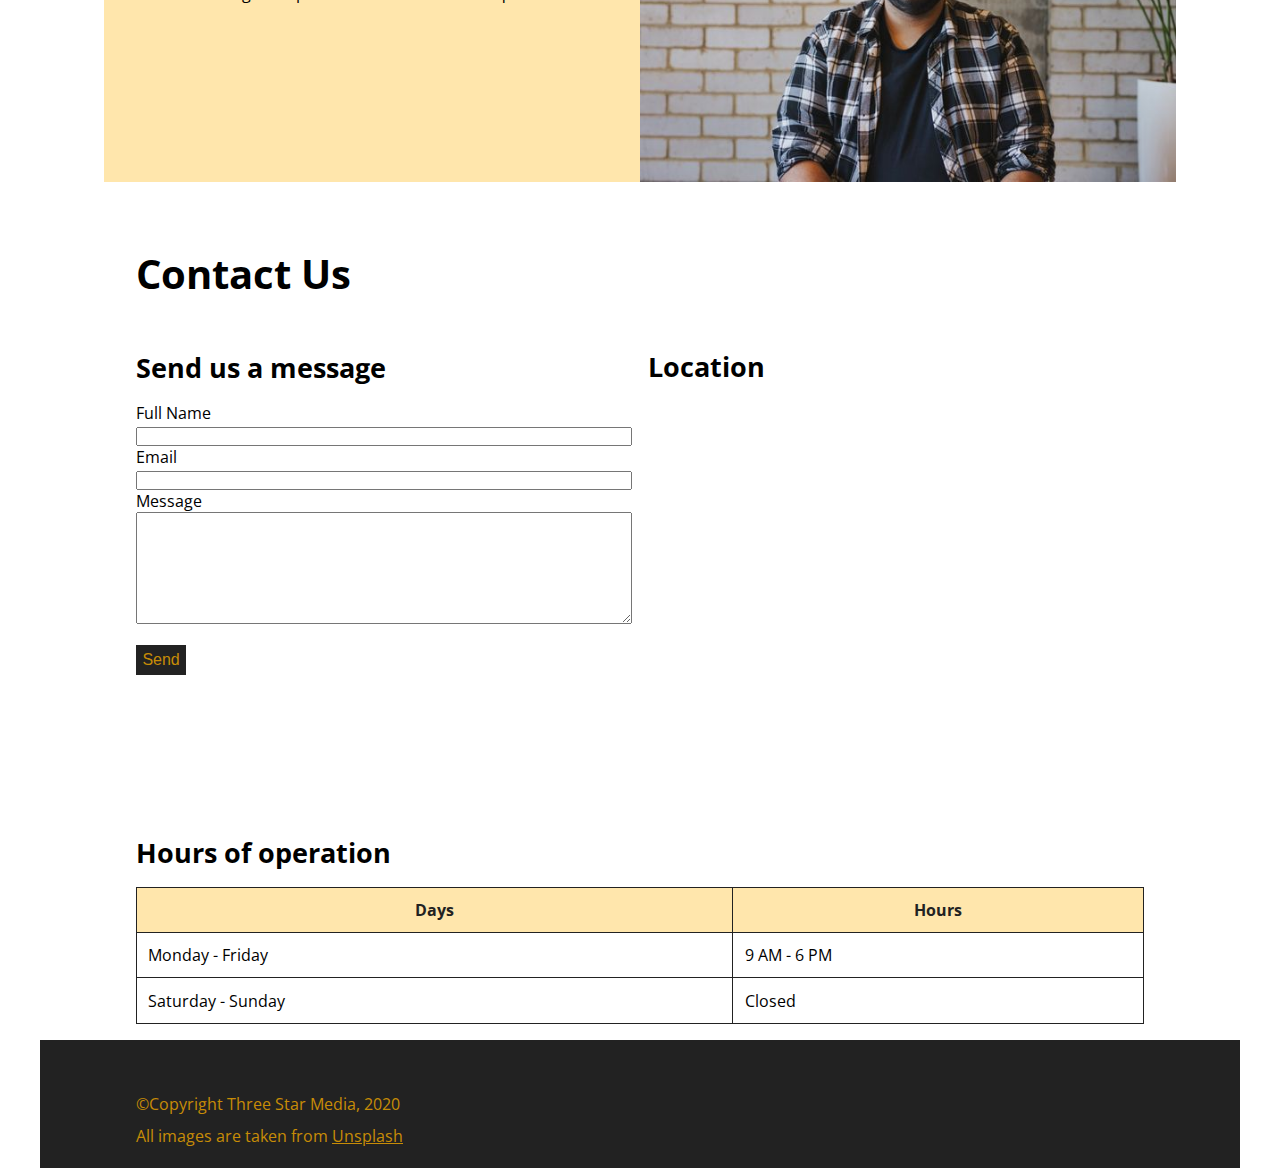
==== commit f080394d: "beautify" ====
--- a/final-project/index.html
+++ b/final-project/index.html
@@ -1,44 +1,49 @@
 <!DOCTYPE html>
 <html lang="en">
+
 <head>
     <meta charset="UTF-8">
     <meta name="viewport" content="width=device-width, initial-scale=1.0">
     <title>Document</title>
     <link rel="preconnect" href="https://fonts.googleapis.com">
     <link href="https://fonts.googleapis.com/css2?family=Material+Symbols+Outlined" rel="stylesheet">
-    <link rel="stylesheet" href="https://fonts.googleapis.com/css2?family=Material+Symbols+Outlined:opsz,wght,FILL,GRAD@24,400,0,0">
+    <link rel="stylesheet"
+        href="https://fonts.googleapis.com/css2?family=Material+Symbols+Outlined:opsz,wght,FILL,GRAD@24,400,0,0">
     <link rel="preconnect" href="https://fonts.googleapis.com">
     <link rel="preconnect" href="https://fonts.gstatic.com" crossorigin>
     <link href="https://fonts.googleapis.com/css2?family=Open+Sans:wght@400;600;700&display=swap" rel="stylesheet">
     <link href="css/style.css" rel="stylesheet">
 </head>
+
 <body>
     <header>
-            <div class="home">
+        <div class="home">
             <img src="images/logo.png" alt="logo">
-            </div>
-            <nav>
-                <ul>
-                    <li>Home</li>
-                    <li>About Us</li>
-                    <li>Services</li>
-                    <li>Team</li>
-                    <li>Contact</li>
-                </ul>
-            </nav>
-            <div class="search-box">
-                <input id="homesearch" type="text" placeholder="Search">
-                <span class="material-symbols-outlined">search</span>
-            </div>
-
-            
+        </div>
+        <nav>
+            <ul>
+                <li>Home</li>
+                <li>About Us</li>
+                <li>Services</li>
+                <li>Team</li>
+                <li>Contact</li>
+            </ul>
+        </nav>
+        <div class="search-box">
+            <input id="homesearch" type="text" placeholder="Search">
+            <span class="material-symbols-outlined">search</span>
+        </div>
+
+
     </header>
 
     <section class="sec2">
         <article>
             <h1>Welcome to Three Star Media</h1>
             <p>
-                Lorem ipsum dolor sit amet consectetur adipisicing elit. Magnam rerum voluptas nesciunt quam nostrum similique nihil laboriosam provident neque, recusandae voluptate temporibus! Animi accusamus id fuga voluptatibus facilis iusto consequuntur!
+                Lorem ipsum dolor sit amet consectetur adipisicing elit. Magnam rerum voluptas nesciunt quam nostrum
+                similique nihil laboriosam provident neque, recusandae voluptate temporibus! Animi accusamus id fuga
+                voluptatibus facilis iusto consequuntur!
             </p>
             <button type="button" class="connect-button">
                 Connect with us
@@ -51,86 +56,96 @@
         <img src="images/about-us.jpg" alt="about-us">
         <h2>About us</h2>
         <p>
-            Lorem ipsum dolor sit, amet consectetur adipisicing elit. Libero unde repellendus exercitationem asperiores ducimus placeat, maxime soluta nesciunt pariatur aliquam consequuntur sequi saepe sint praesentium laboriosam perferendis eius amet ad?
+            Lorem ipsum dolor sit, amet consectetur adipisicing elit. Libero unde repellendus exercitationem asperiores
+            ducimus placeat, maxime soluta nesciunt pariatur aliquam consequuntur sequi saepe sint praesentium
+            laboriosam perferendis eius amet ad?
             <br><br>
-Lorem ipsum dolor sit amet consectetur adipisicing elit. Animi, velit ipsam? Atque accusamus, excepti corrupti sunt reiciendis soluta quo commodi quidem, non perferendis vel sed facilis rerum cum in exercitationem?
+            Lorem ipsum dolor sit amet consectetur adipisicing elit. Animi, velit ipsam? Atque accusamus, excepti
+            corrupti sunt reiciendis soluta quo commodi quidem, non perferendis vel sed facilis rerum cum in
+            exercitationem?
         </p>
     </section>
     <div class="flex-container1">
-    <section class="sec4">
-        <h2>Our Services</h2>
-        <img src="images/digital.jpg" alt="digital">
-        <div class="container4">
-            <h3>Digital Transformation</h3>
-            <p>
-                Lorem ipsum dolor, sit amet consectetur adipisicing elit. Eius vel, rem inventore quo tempora animi mollitia eaque error qui consectetur in reprehenderit magnam at vitae corporis quaerat deleniti
-    explicabo nisi?
-            </p>
-            <button type="button">Digital Plans
-                <span class="arrow4">▶︎</span>
-            </button>
-        </div>
-    </section>
-    <section class="sec5">
-        <img src="images/marketing.jpg" alt="marketing">
-        <div class="container5">
-        <h3>Marketing</h3>
-        <p>
-            Lorem ipsum dolor, sit amet consectetur adipisicing elit. Eius vel, rem inventore quo tempora animi mollitia eaque error qui consectetur in reprehenderit magnam at vitae corporis quaerat deleniti
-explicabo nisi?
-        </p>
-        <button type="button">Marketing Plans
-            <span class="arrow5">▶︎</span>
-        </button>
-        </div>
-    </section>
+        <section class="sec4">
+            <h2>Our Services</h2>
+            <img src="images/digital.jpg" alt="digital">
+            <div class="container4">
+                <h3>Digital Transformation</h3>
+                <p>
+                    Lorem ipsum dolor, sit amet consectetur adipisicing elit. Eius vel, rem inventore quo tempora animi
+                    mollitia eaque error qui consectetur in reprehenderit magnam at vitae corporis quaerat deleniti
+                    explicabo nisi?
+                </p>
+                <button type="button">Digital Plans
+                    <span class="arrow4">▶︎</span>
+                </button>
+            </div>
+        </section>
+        <section class="sec5">
+            <img src="images/marketing.jpg" alt="marketing">
+            <div class="container5">
+                <h3>Marketing</h3>
+                <p>
+                    Lorem ipsum dolor, sit amet consectetur adipisicing elit. Eius vel, rem inventore quo tempora animi
+                    mollitia eaque error qui consectetur in reprehenderit magnam at vitae corporis quaerat deleniti
+                    explicabo nisi?
+                </p>
+                <button type="button">Marketing Plans
+                    <span class="arrow5">▶︎</span>
+                </button>
+            </div>
+        </section>
     </div>
     <div class="flex-container2">
-    <section class="sec6">
-        <img src="images/video.jpg" alt="video">
-        <div class="container6">
-        <h3>Video Production</h3>
-        <p>
-            Lorem ipsum dolor, sit amet consectetur adipisicing elit. Eius vel, rem inventore quo tempora animi mollitia eaque error qui consectetur in reprehenderit magnam at vitae corporis quaerat deleniti
-explicabo nisi?
-        </p>
-        <button type="button">Video Plans
-            <span class="arrow6">▶︎</span>
-        </button>
-        </div>
-    </section>
-    <section class="sec7">
-        <img src="images/web.jpg" alt="web">
-        <div class="container7">
-        <h3>Web Development</h3>
-        <p>
-            Lorem ipsum dolor, sit amet consectetur adipisicing elit. Eius vel, rem inventore quo tempora animi mollitia eaque error qui consectetur in reprehenderit magnam at vitae corporis quaerat deleniti
-explicabo nisi?
-        </p>
-        <button type="button">Web Plans
-            <span class="arrow7">▶︎</span>
-        </button>
-        </div>
-    </section>
-    <section class="sec8">
-        <img src="images/print.jpg" alt="print">
-        <div class="container8">
-        <h3>print</h3>
-        <p>
-            Lorem ipsum dolor, sit amet consectetur adipisicing elit. Eius vel, rem inventore quo tempora animi mollitia eaque error qui consectetur in reprehenderit magnam at vitae corporis quaerat deleniti
-explicabo nisi?
-        </p>
-        <button type="button">Print Plans
-            <span class="arrow8">▶︎</span>
-        </button>
-        </div>
-    </section>
+        <section class="sec6">
+            <img src="images/video.jpg" alt="video">
+            <div class="container6">
+                <h3>Video Production</h3>
+                <p>
+                    Lorem ipsum dolor, sit amet consectetur adipisicing elit. Eius vel, rem inventore quo tempora animi
+                    mollitia eaque error qui consectetur in reprehenderit magnam at vitae corporis quaerat deleniti
+                    explicabo nisi?
+                </p>
+                <button type="button">Video Plans
+                    <span class="arrow6">▶︎</span>
+                </button>
+            </div>
+        </section>
+        <section class="sec7">
+            <img src="images/web.jpg" alt="web">
+            <div class="container7">
+                <h3>Web Development</h3>
+                <p>
+                    Lorem ipsum dolor, sit amet consectetur adipisicing elit. Eius vel, rem inventore quo tempora animi
+                    mollitia eaque error qui consectetur in reprehenderit magnam at vitae corporis quaerat deleniti
+                    explicabo nisi?
+                </p>
+                <button type="button">Web Plans
+                    <span class="arrow7">▶︎</span>
+                </button>
+            </div>
+        </section>
+        <section class="sec8">
+            <img src="images/print.jpg" alt="print">
+            <div class="container8">
+                <h3>print</h3>
+                <p>
+                    Lorem ipsum dolor, sit amet consectetur adipisicing elit. Eius vel, rem inventore quo tempora animi
+                    mollitia eaque error qui consectetur in reprehenderit magnam at vitae corporis quaerat deleniti
+                    explicabo nisi?
+                </p>
+                <button type="button">Print Plans
+                    <span class="arrow8">▶︎</span>
+                </button>
+            </div>
+        </section>
     </div>
     <section class="sec9">
         <h3>Our Vision</h3>
         <p>
-            Lorem ipsum dolor, sit amet consectetur adipisicing elit. Eius vel, rem inventore quo tempora animi mollitia eaque error qui consectetur in reprehenderit magnam at vitae corporis quaerat deleniti
-explicabo nisi?
+            Lorem ipsum dolor, sit amet consectetur adipisicing elit. Eius vel, rem inventore quo tempora animi mollitia
+            eaque error qui consectetur in reprehenderit magnam at vitae corporis quaerat deleniti
+            explicabo nisi?
         </p>
         <button type="button">Learn More
             <span class="arrow9">▶︎</span>
@@ -144,7 +159,9 @@
                 <h3>John Doe</h3>
                 <h4>CEO and Co-owner</h4>
                 <p>
-                    Lorem ipsum dolor sit amet consectetur adipisicing elit. Magnam rerum voluptas nesciunt quam nostrum similique nihil laboriosam provident neque, recusandae voluptate temporibus! Animi accusamus id fuga voluptatibus facilis iusto consequuntur!
+                    Lorem ipsum dolor sit amet consectetur adipisicing elit. Magnam rerum voluptas nesciunt quam nostrum
+                    similique nihil laboriosam provident neque, recusandae voluptate temporibus! Animi accusamus id fuga
+                    voluptatibus facilis iusto consequuntur!
                 </p>
             </div>
         </article>
@@ -156,58 +173,65 @@
                 <h3>Bob Rite</h3>
                 <h4>CEO and Co-owner</h4>
                 <p>
-                    Lorem ipsum dolor sit amet consectetur adipisicing elit. Magnam rerum voluptas nesciunt quam nostrum similique nihil laboriosam provident neque, recusandae voluptate temporibus! Animi accusamus id fuga voluptatibus facilis iusto consequuntur!
-                </p>
-            </div>
-        </article>    
+                    Lorem ipsum dolor sit amet consectetur adipisicing elit. Magnam rerum voluptas nesciunt quam nostrum
+                    similique nihil laboriosam provident neque, recusandae voluptate temporibus! Animi accusamus id fuga
+                    voluptatibus facilis iusto consequuntur!
+                </p>
+            </div>
+        </article>
     </section>
     <div class="grid-container">
-    <section class="sec12">
-        <h2>Contact Us</h2>
-
-        <form action="#" method="post">
-            <h3>Send us a message</h3>
-            <div>
-                <label for="fname">Full Name</label><br>
-                <input type="text" id="fname" name="fname"><br>
-                <label for="yemail">Email</label><br>
-                <input type="text" id="yemail" name="yemail"><br>
-                <label for="ymessage">Message</label><br>
-                <textarea id="ymessage" name="ymessage"></textarea><br>
-            </div>
-            <button type="submit">Send</button>
-        </form>
-    </section>
-    <section class="sec13">
-        <h3>Hours of operation</h3>
-        <table>
-            <thead>
-                <tr>
-                    <th scope="col">Days</th>
-                    <th scope="col">Hours</th>
-                </tr>
-            </thead>
-            <tbody>
-                <tr>
-                    <td>Monday - Friday</td>
-                    <td>9 AM - 6 PM</td>
-                </tr>
-                <tr>
-                    <td>Saturday - Sunday</td>
-                    <td>Closed</td>
-                </tr>
-            </tbody>
-        </table>
-    </section>
-    <section class="sec14">
-        <h3>Location</h3>
-        <iframe src="https://www.google.com/maps/embed?pb=!1m16!1m12!1m3!1d717635.3894657006!2d-77.05372354827006!3d45.36368281189026!2m3!1f0!2f0!3f0!3m2!1i1024!2i768!4f13.1!2m1!1salgonquin%20college!5e0!3m2!1sen!2sca!4v1700848495838!5m2!1sen!2sca" width="600" height="450" style="border:0;" allowfullscreen="" loading="lazy" referrerpolicy="no-referrer-when-downgrade"></iframe>
-    </section>
+        <section class="sec12">
+            <h2>Contact Us</h2>
+
+            <form action="#" method="post">
+                <h3>Send us a message</h3>
+                <div>
+                    <label for="fname">Full Name</label><br>
+                    <input type="text" id="fname" name="fname"><br>
+                    <label for="yemail">Email</label><br>
+                    <input type="text" id="yemail" name="yemail"><br>
+                    <label for="ymessage">Message</label><br>
+                    <textarea id="ymessage" name="ymessage"></textarea><br>
+                </div>
+                <button type="submit">Send</button>
+            </form>
+        </section>
+        <section class="sec13">
+            <h3>Hours of operation</h3>
+            <table>
+                <thead>
+                    <tr>
+                        <th scope="col">Days</th>
+                        <th scope="col">Hours</th>
+                    </tr>
+                </thead>
+                <tbody>
+                    <tr>
+                        <td>Monday - Friday</td>
+                        <td>9 AM - 6 PM</td>
+                    </tr>
+                    <tr>
+                        <td>Saturday - Sunday</td>
+                        <td>Closed</td>
+                    </tr>
+                </tbody>
+            </table>
+        </section>
+        <section class="sec14">
+            <h3>Location</h3>
+            <iframe
+                src="https://www.google.com/maps/embed?pb=!1m16!1m12!1m3!1d717635.3894657006!2d-77.05372354827006!3d45.36368281189026!2m3!1f0!2f0!3f0!3m2!1i1024!2i768!4f13.1!2m1!1salgonquin%20college!5e0!3m2!1sen!2sca!4v1700848495838!5m2!1sen!2sca"
+                width="600" height="450" style="border:0;" allowfullscreen="" loading="lazy"
+                referrerpolicy="no-referrer-when-downgrade"></iframe>
+        </section>
     </div>
 
-<footer>
+    <footer>
         <p>&copy;Copyright Three Star Media, 2020<br>
-        All images are taken from <a href="#" title="Unsplash">Unsplash</a>
+            All images are taken from <a href="#" title="Unsplash">Unsplash</a>
         </p>
-</footer>
-</body></html>+    </footer>
+</body>
+
+</html>--- a/final-project/css/style.css
+++ b/final-project/css/style.css
@@ -177,13 +177,11 @@
     padding: 0;
 }
 
-.flex-container1 .sec5 {
-    position: relative;
-    top: 54.5px;
-}
-
+.sec4 h2 {
+    margin-top: 2rem;
+}
 .flex-container1 .sec4 h2{
-    padding: 0;
+    padding-left: 1rem;
 }
 
 .sec4 article, .sec5 article, .sec6 article, .sec7 article, .sec8 article {
@@ -196,7 +194,7 @@
 
 .sec4 article .content, .sec5 article .content, .sec6 article .content, .sec7 article .content, .sec8 article .content{
     padding: 1rem;
-    background-color: ffe6ac;
+    background-color: #ffe6ac;
 }
 
 .sec4 img, .sec5 img, .sec6 img, .sec7 img, .sec8 img {
@@ -520,7 +518,7 @@
     .home image {
         width: 3rem;
         height: auto;
-    };
+    }
 
     /* Position and style the navigation */
     nav {
@@ -602,11 +600,14 @@
 
     /* Sec4 ~ Sec8 style */
 
+    .flex-container1 .sec4 h2{
+        padding-left: 0;
+    }
+    
     .sec4 h2 {
-        margin: 0;
-        padding: 0;
-        padding-left: 1rem;
-    }
+        margin-top: 0;
+    }
+    
 
     .sec5 {
         position: relative;
@@ -657,7 +658,7 @@
     }
 
     button {
-        font-size: 0.5;
+        font-size: 0.5rem;
     }
 
     /* Sec10 style */
@@ -720,6 +721,7 @@
         padding: 6rem;
         padding-top: 0;
         gap: 1rem;
+        padding-bottom: 1rem;
     }
 
     .sec12 {
@@ -750,5 +752,4 @@
     footer {
         padding-left: 4rem;
     }
-
-}
+}
